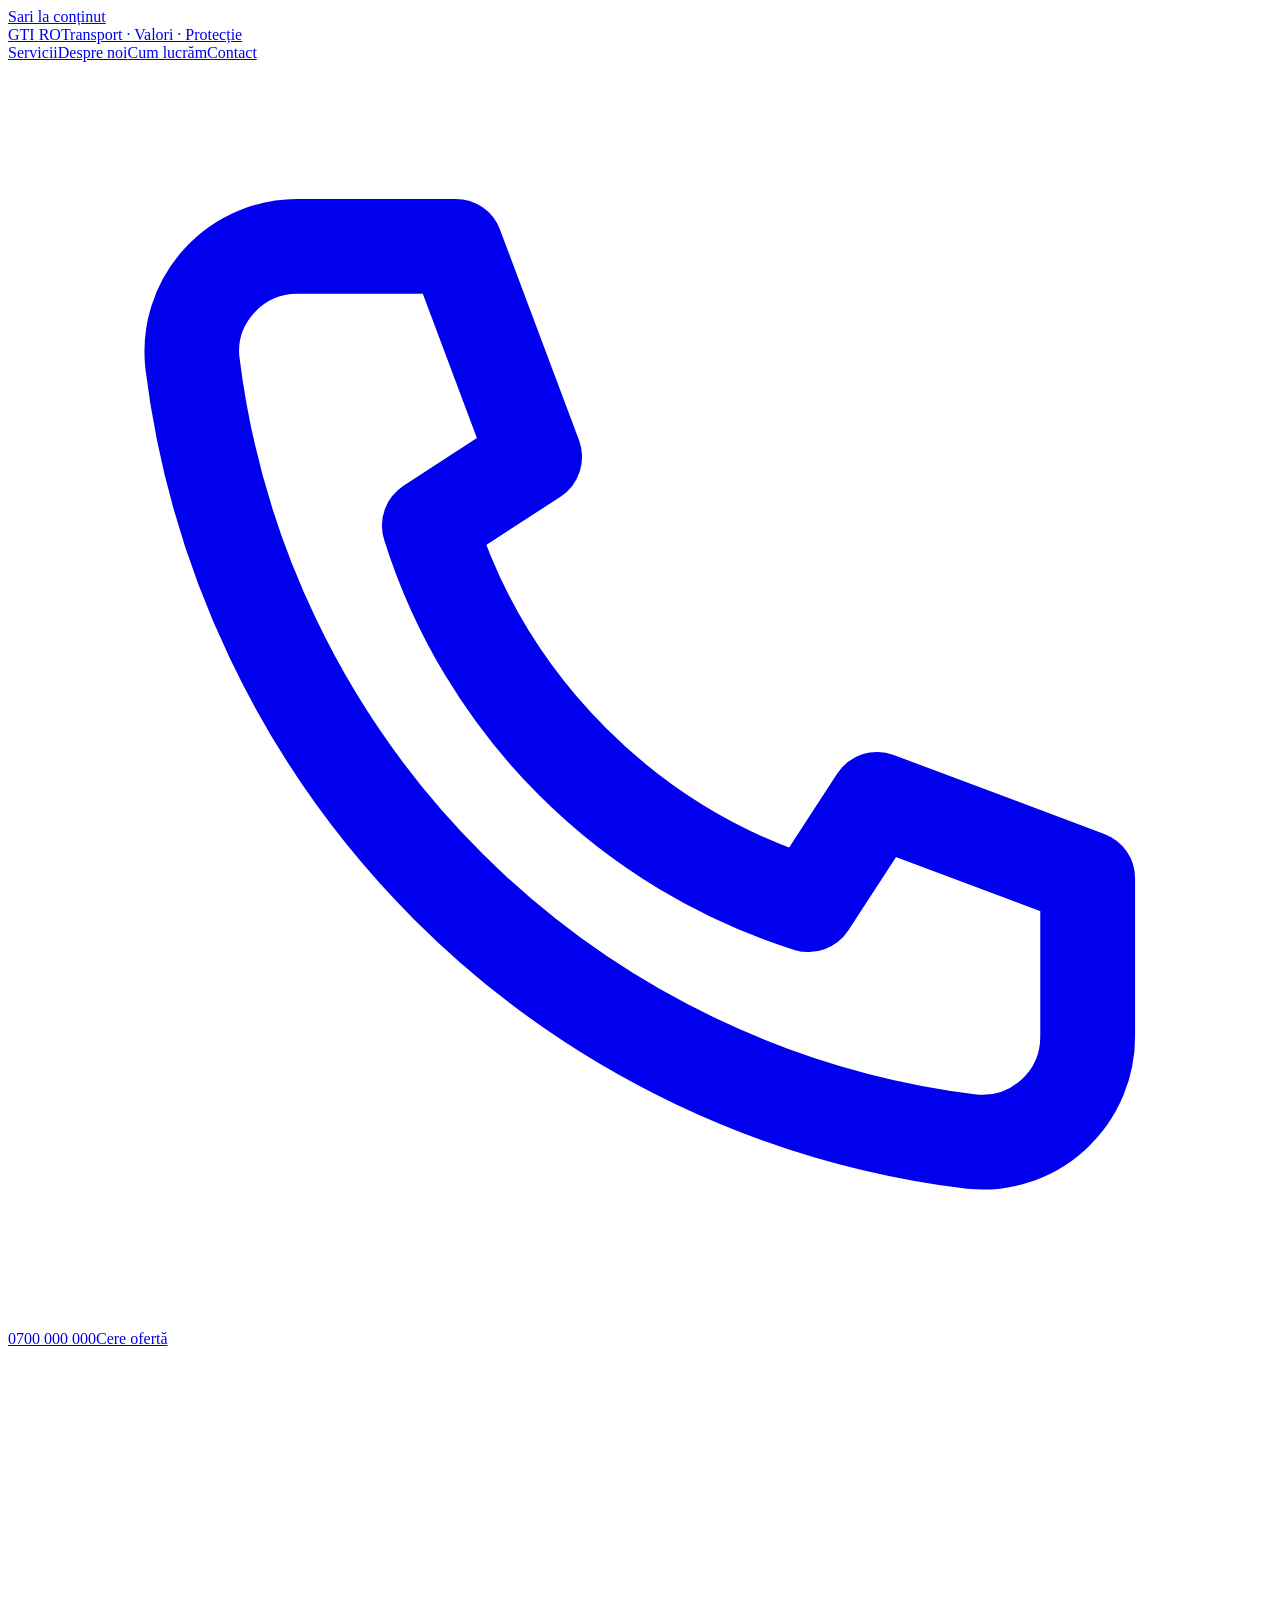
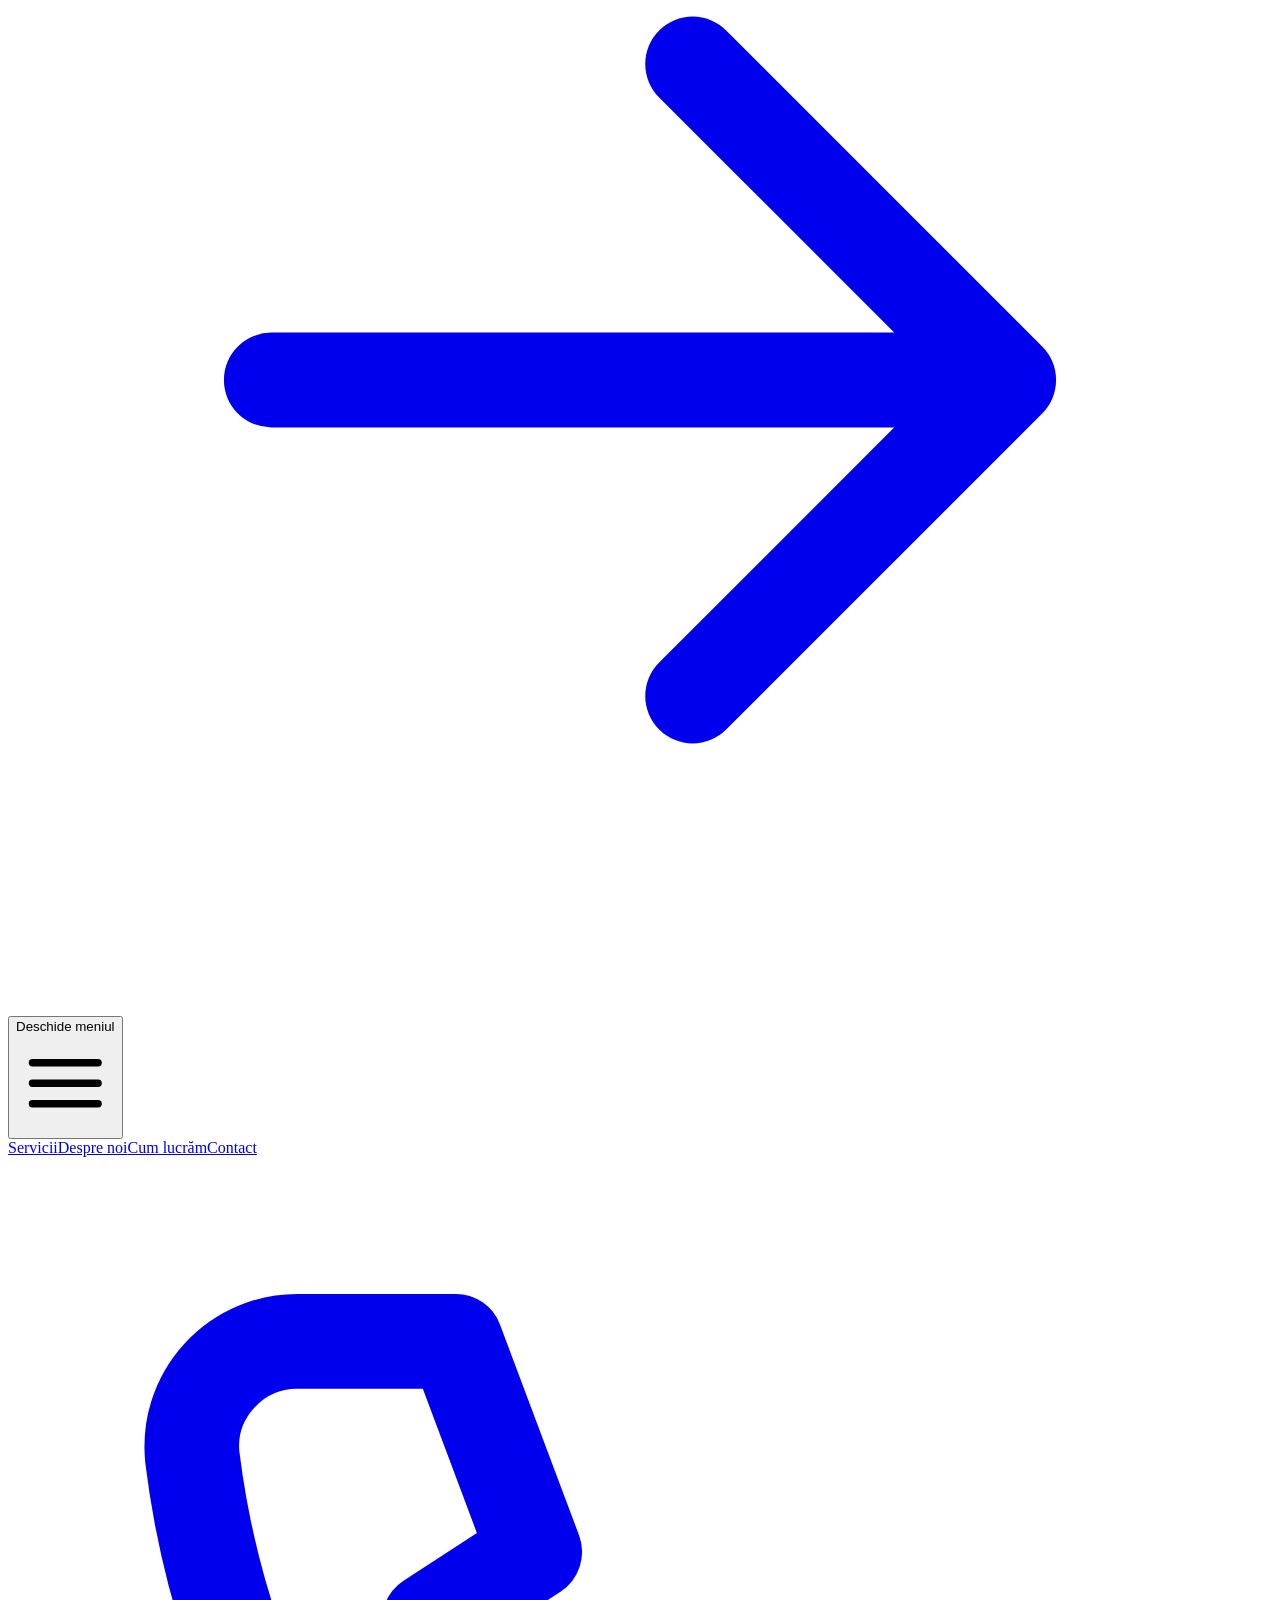
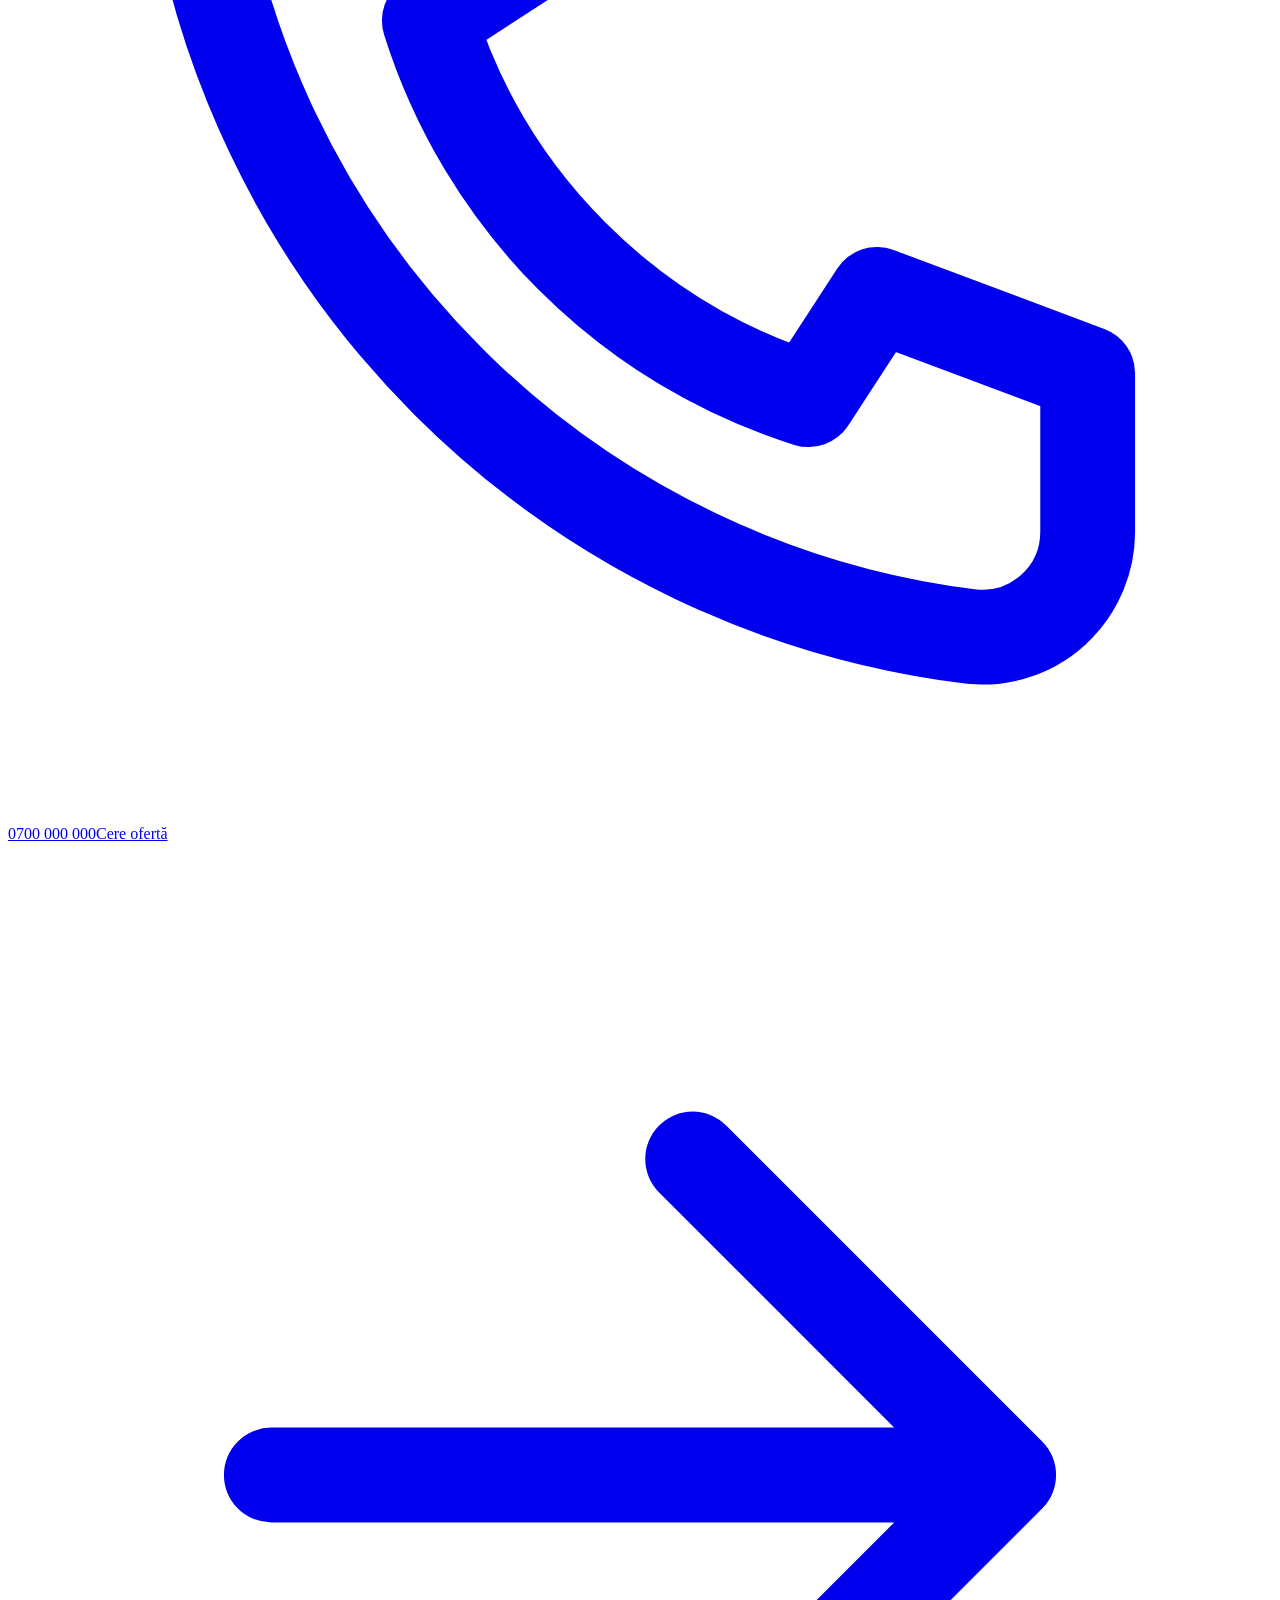
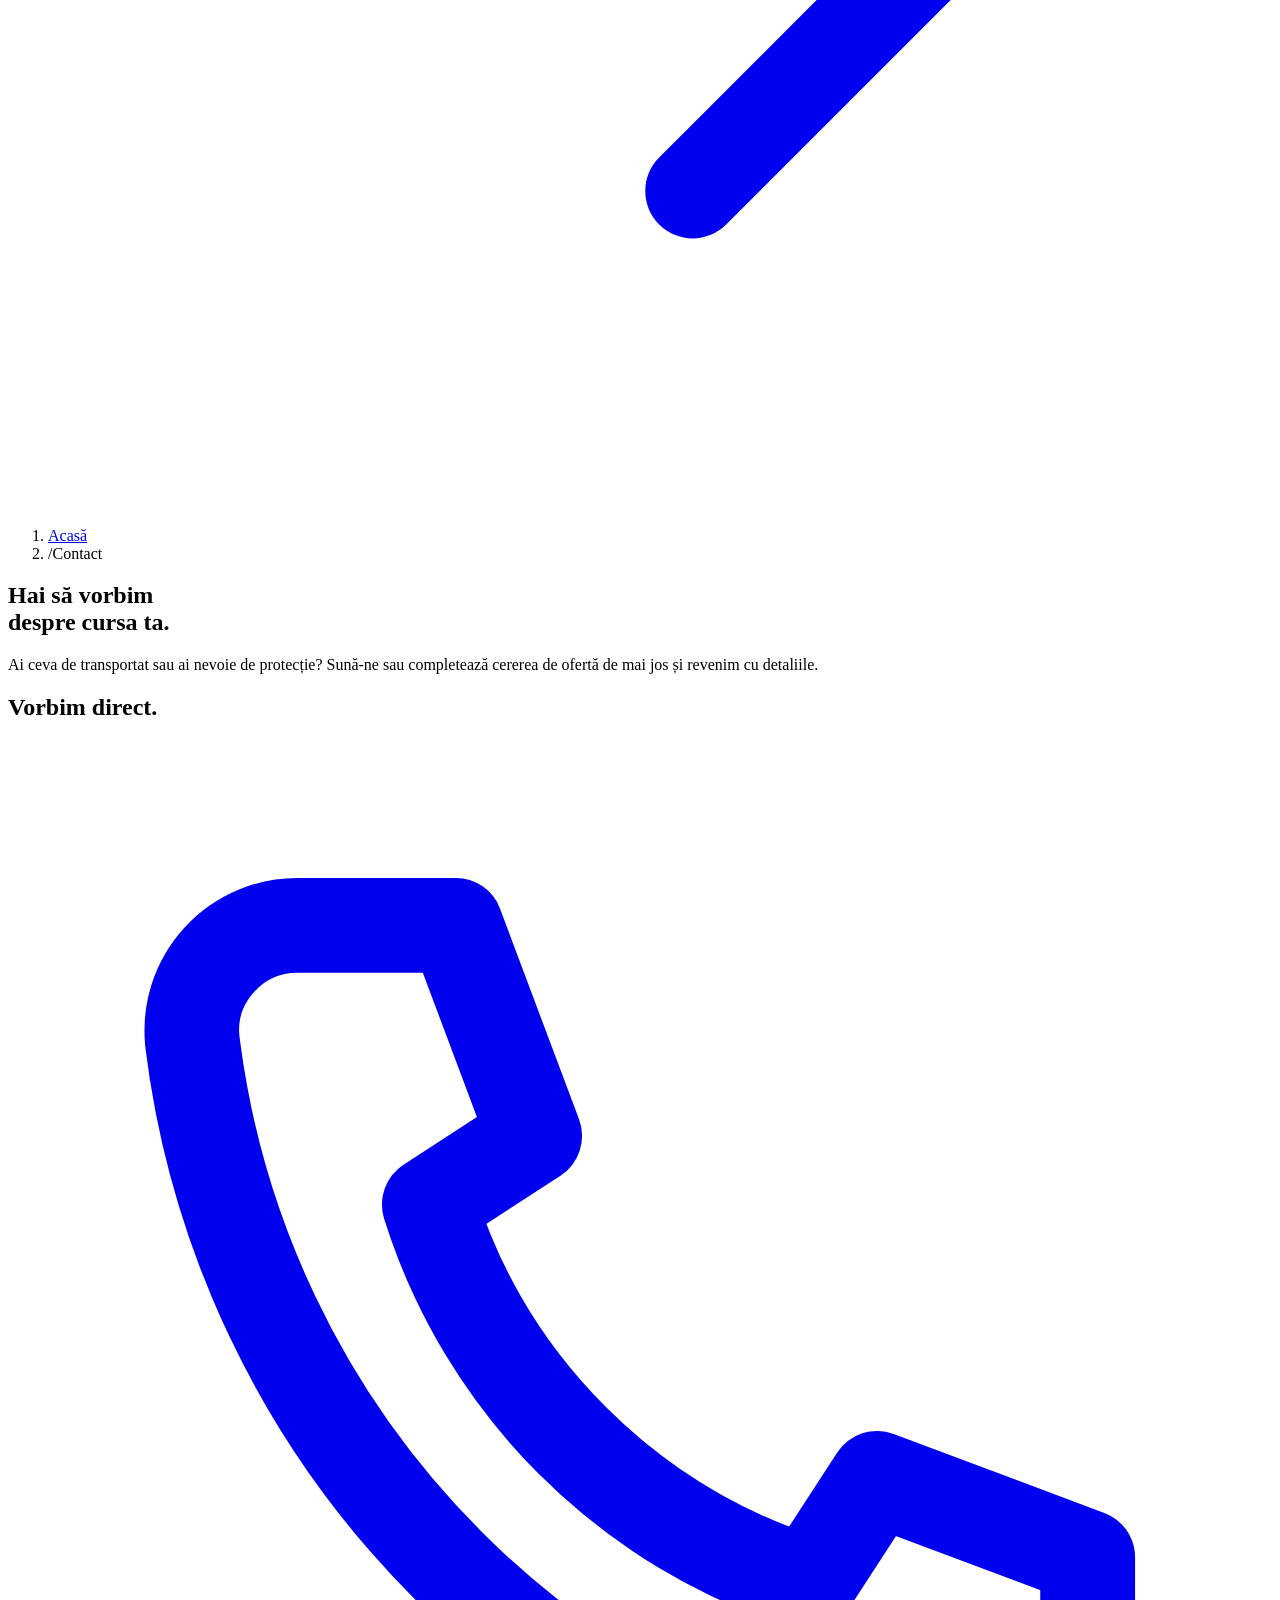
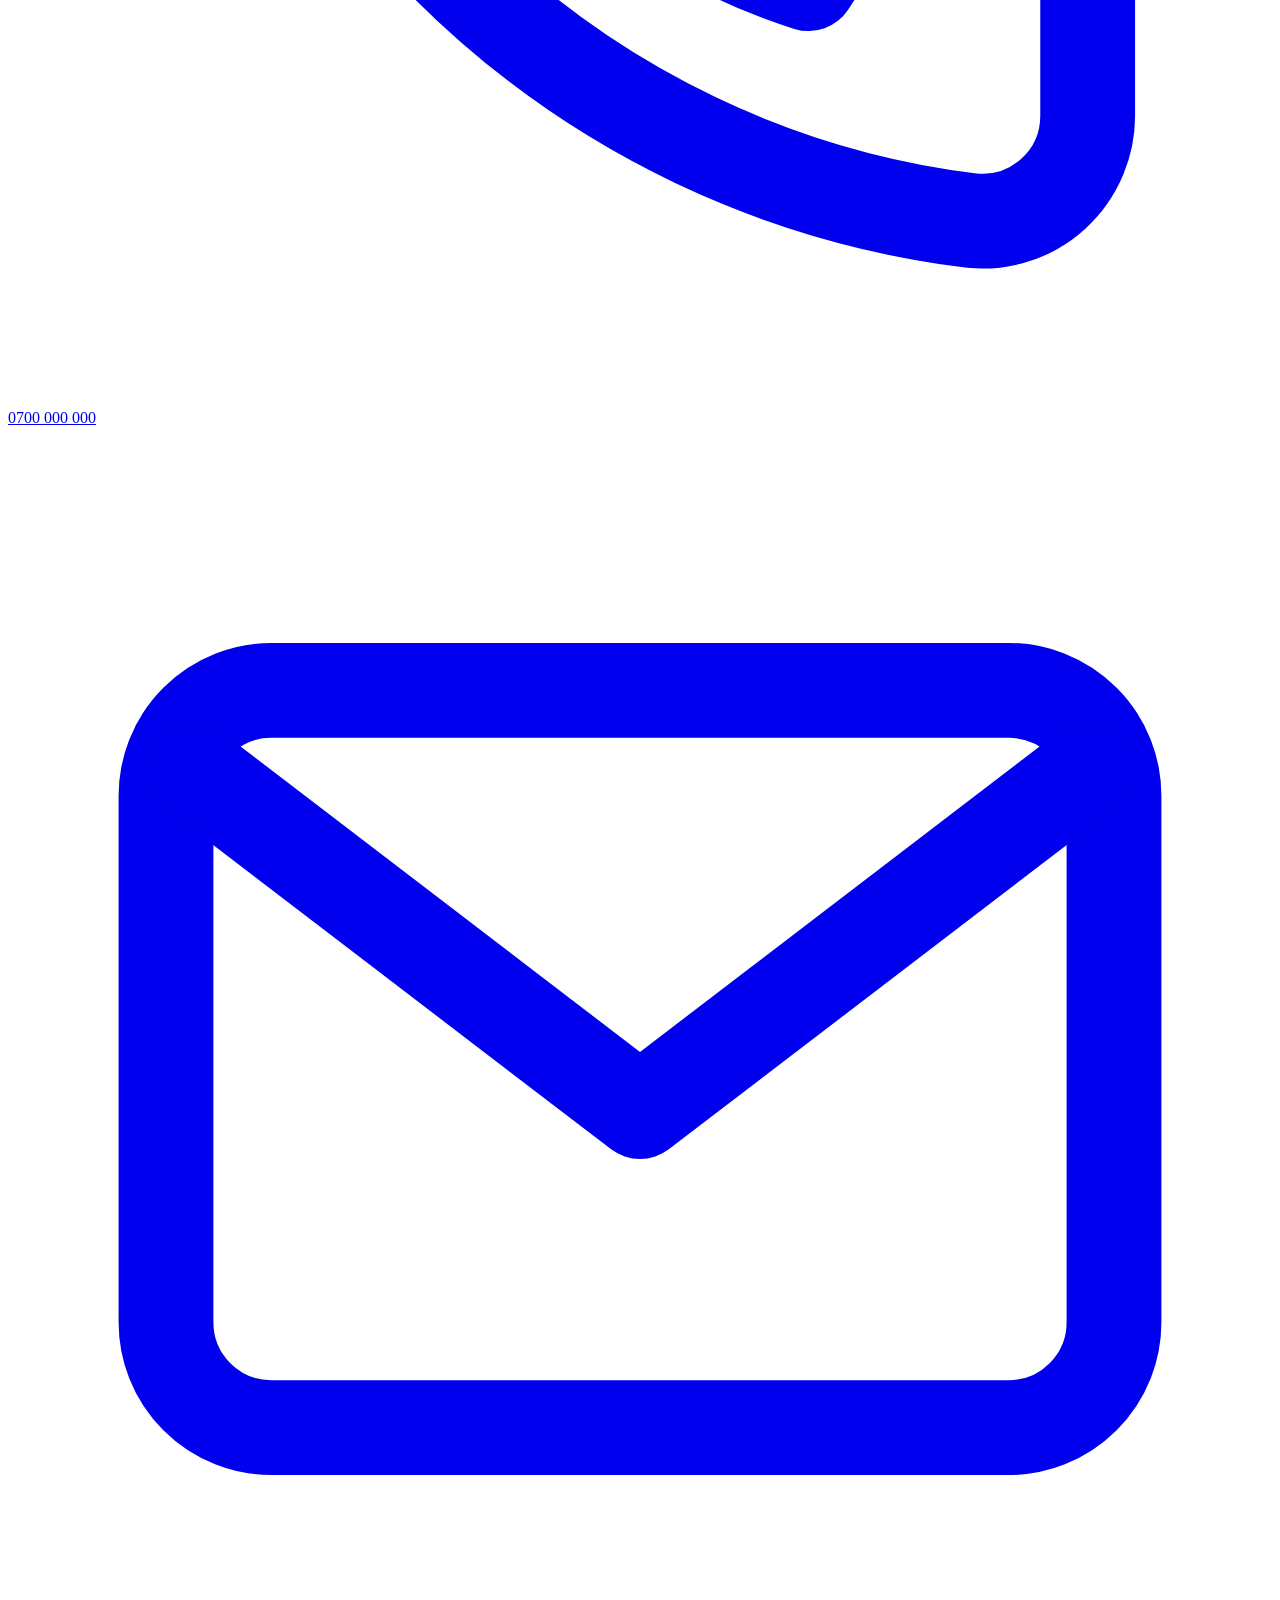
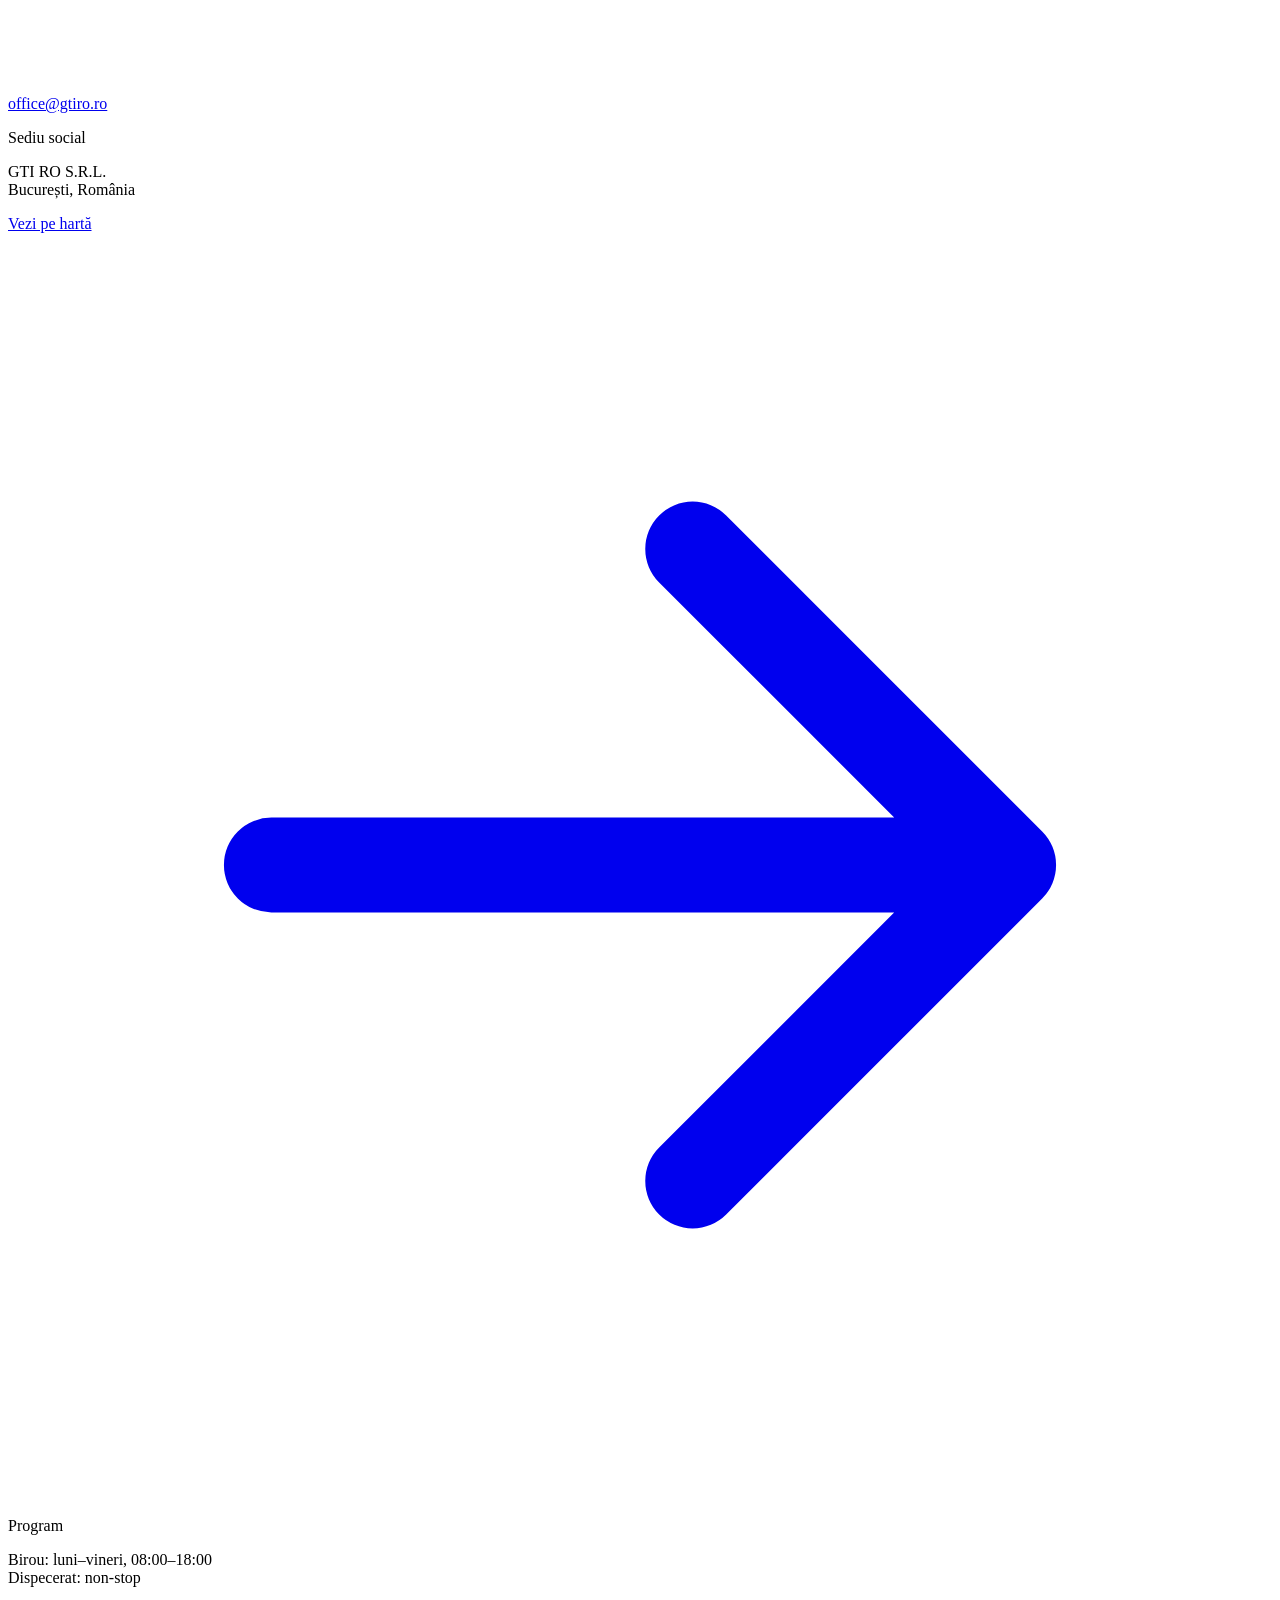
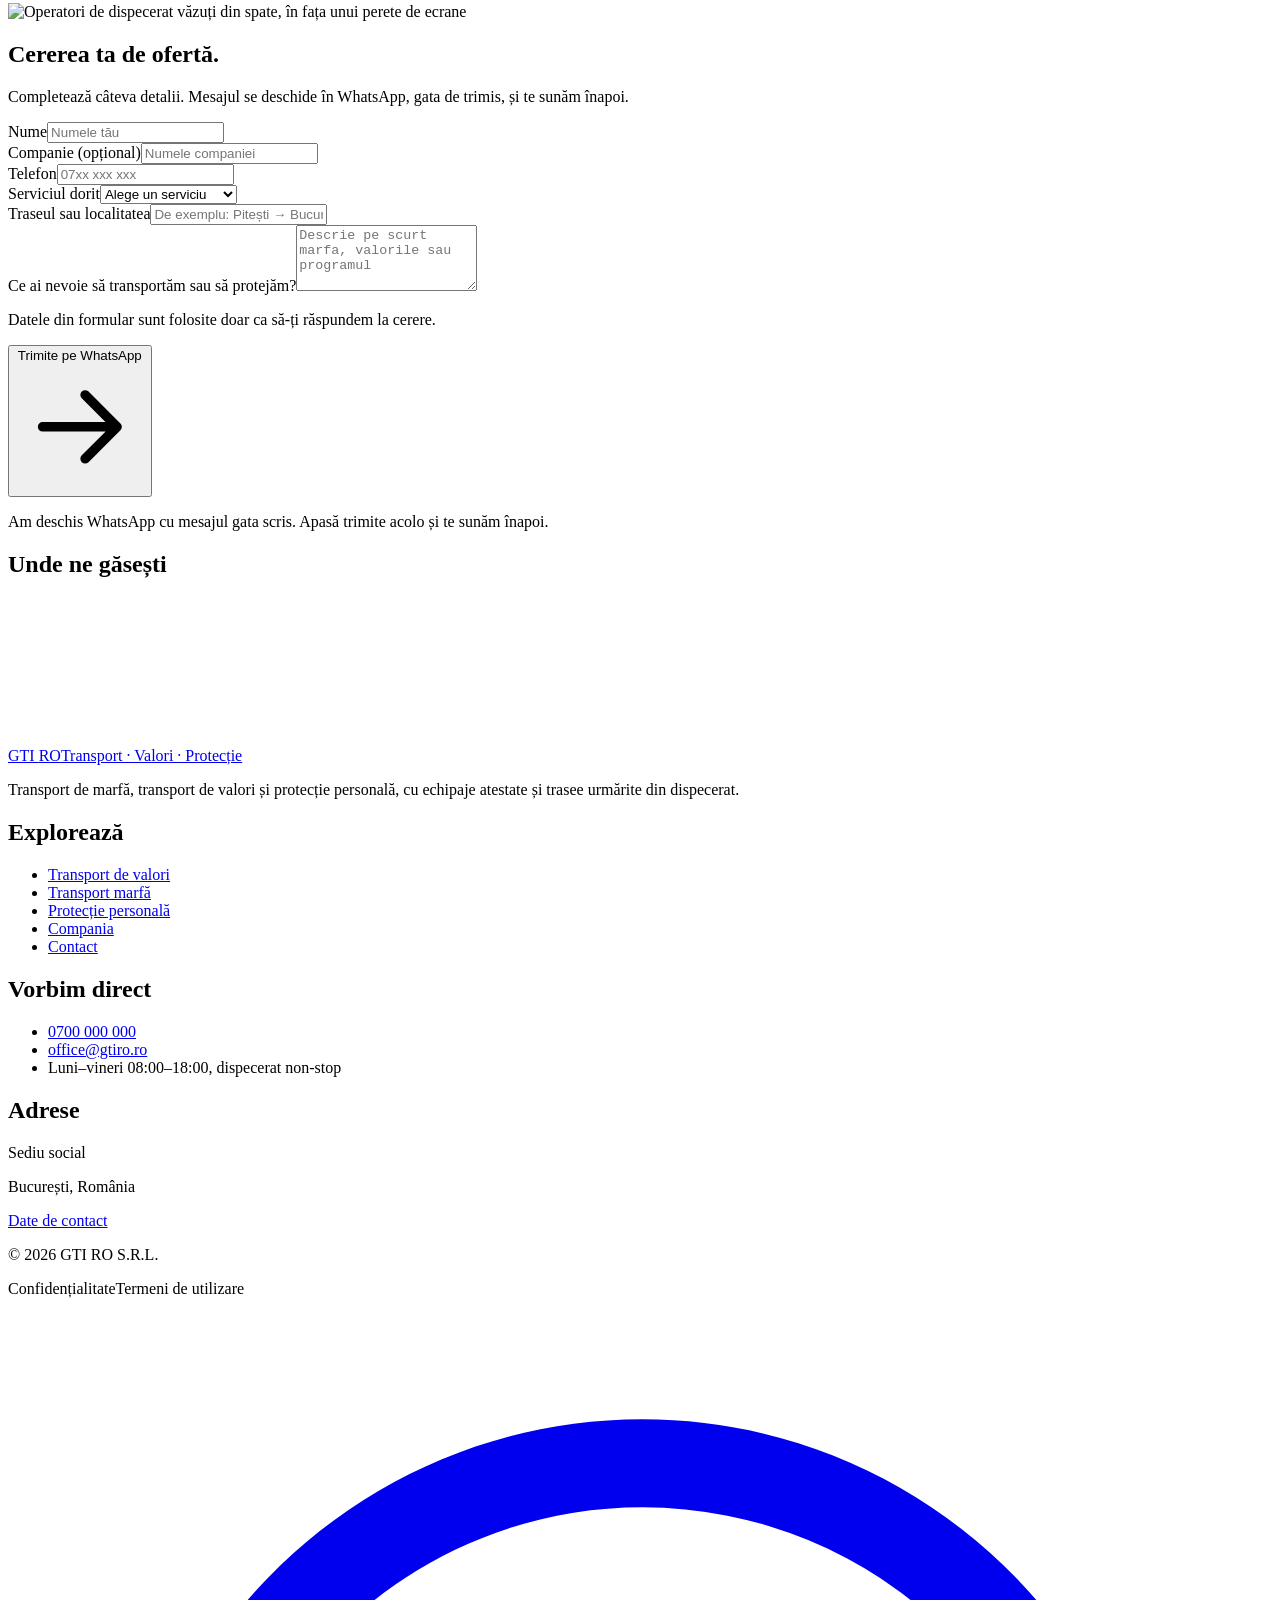
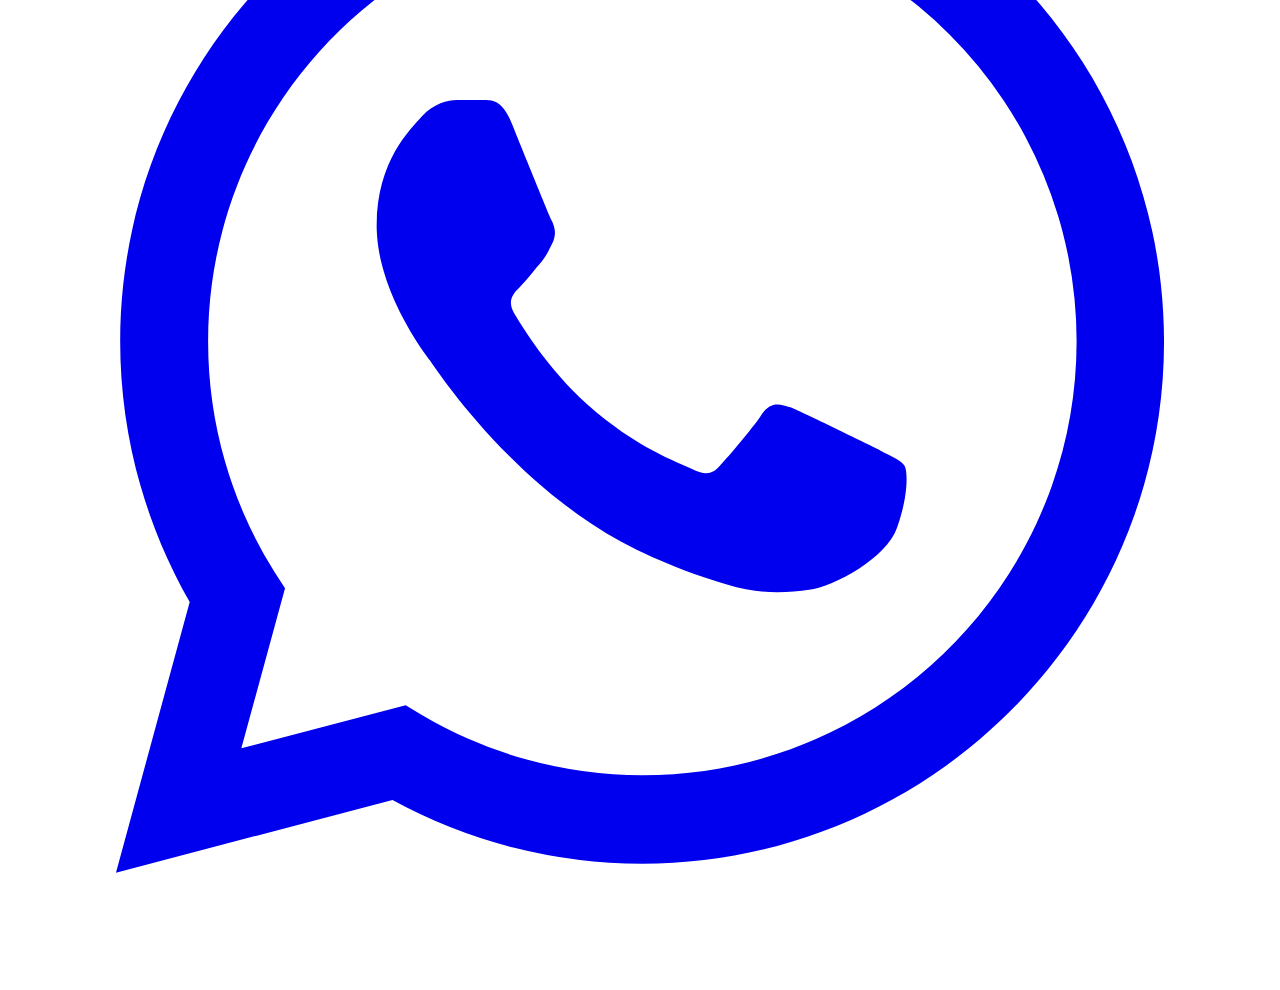
==== contact/index.html @ 96109ef0 "Demo GTI RO: structura VIP Escort, poze de stock europene" ====
<!DOCTYPE html><html lang="ro"><head><meta charset="utf-8"><meta name="viewport" content="width=device-width, initial-scale=1"><script>document.documentElement.classList.add('js');</script><title>Contact și cerere de ofertă | GTI RO</title><meta name="description" content="Cere o ofertă pentru transport de valori, transport de marfă sau protecție personală. Te sunăm înapoi cu detaliile."><meta name="theme-color" content="#0a1a34"><meta name="robots" content="noindex, nofollow"><link rel="icon" type="image/svg+xml" href="/gtiro/favicon.svg"><link rel="stylesheet" href="/gtiro/_astro/Layout.k4mebwmh.css"><style>iframe[data-astro-cid-bs3nopaz]{opacity:0;width:100%;height:100%;transition:opacity .25s var(--ease-out-soft);border:0;display:block}iframe[data-astro-cid-bs3nopaz].incarcata{opacity:1}[data-astro-cid-6bfsojfh][aria-invalid=true]{border-color:#a4261d}
</style></head><body><a href="#continut" class="sr-only focus:not-sr-only focus:fixed focus:top-3 focus:left-3 focus:z-[100] focus:rounded-md focus:bg-galben focus:px-4 focus:py-3 focus:text-adanc">Sari la conținut</a><header class="sticky top-0 z-50 bg-adanc text-white"><div class="shell flex h-[72px] items-center justify-between gap-6 lg:h-[91px]"><a href="/gtiro/" class="rounded-md" aria-label="GTI RO, prima pagină"><span class="inline-flex flex-col leading-none text-white"><span class="text-[26px] font-extrabold tracking-[-0.02em]">GTI <span class="text-galben">RO</span></span><span class="mt-[5px] text-[11.5px] font-semibold tracking-[0.04em] text-pe-inchis-slab">Transport · Valori · Protecție</span></span></a><nav class="hidden items-center gap-7 text-[15px] font-semibold lg:flex" aria-label="Meniu principal"><a href="/gtiro/servicii/" class="py-3 transition-colors duration-200 hover:text-galben">Servicii</a><a href="/gtiro/despre-noi/" class="py-3 transition-colors duration-200 hover:text-galben">Despre noi</a><a href="/gtiro/#cum-lucram" class="py-3 transition-colors duration-200 hover:text-galben">Cum lucrăm</a><a href="/gtiro/contact/" class="py-3 transition-colors duration-200 hover:text-galben text-galben" aria-current="page">Contact</a><a href="tel:+40700000000" class="inline-flex items-center gap-2 py-3 transition-colors duration-200 hover:text-galben"><svg class="size-4" viewBox="0 0 24 24" fill="none" stroke="currentColor" stroke-width="1.8" stroke-linecap="round" stroke-linejoin="round" aria-hidden="true"><path d="M5.5 3.5h3l1.5 4-2 1.3a11 11 0 0 0 7.2 7.2l1.3-2 4 1.5v3a2 2 0 0 1-2.2 2A17 17 0 0 1 3.5 5.7a2 2 0 0 1 2-2.2Z"></path></svg>0700 000 000</a><a href="/gtiro/contact/#oferta" class="buton !min-h-0 !gap-3 !px-[18px] !py-3 !text-[14.5px]">Cere ofertă <svg class="size-4" viewBox="0 0 24 24" fill="none" stroke="currentColor" stroke-width="1.8" stroke-linecap="round" stroke-linejoin="round" aria-hidden="true"><path d="M5 12h14M13 6l6 6-6 6"></path></svg></a></nav><button type="button" class="grid size-11 place-items-center rounded-md border border-white/35 text-white lg:hidden" aria-expanded="false" aria-controls="meniu-mobil" data-meniu-buton><span class="sr-only">Deschide meniul</span><svg class="size-6" viewBox="0 0 24 24" fill="none" stroke="currentColor" stroke-width="1.8" stroke-linecap="round" stroke-linejoin="round" aria-hidden="true"><path d="M4 7h16M4 12h16M4 17h16"></path></svg></button></div><div id="meniu-mobil" class="hidden border-t border-white/10 bg-adanc lg:hidden" data-meniu-panou><nav class="shell flex flex-col py-4" aria-label="Meniu mobil"><a href="/gtiro/servicii/" class="border-b border-white/10 py-4 text-[20px] leading-none font-bold tracking-[-0.01em]">Servicii</a><a href="/gtiro/despre-noi/" class="border-b border-white/10 py-4 text-[20px] leading-none font-bold tracking-[-0.01em]">Despre noi</a><a href="/gtiro/#cum-lucram" class="border-b border-white/10 py-4 text-[20px] leading-none font-bold tracking-[-0.01em]">Cum lucrăm</a><a href="/gtiro/contact/" class="border-b border-white/10 py-4 text-[20px] leading-none font-bold tracking-[-0.01em] text-galben">Contact</a><a href="tel:+40700000000" class="mt-5 inline-flex items-center gap-3 text-[17px] font-semibold"><svg class="size-5" viewBox="0 0 24 24" fill="none" stroke="currentColor" stroke-width="1.8" stroke-linecap="round" stroke-linejoin="round" aria-hidden="true"><path d="M5.5 3.5h3l1.5 4-2 1.3a11 11 0 0 0 7.2 7.2l1.3-2 4 1.5v3a2 2 0 0 1-2.2 2A17 17 0 0 1 3.5 5.7a2 2 0 0 1 2-2.2Z"></path></svg>0700 000 000</a><a href="/gtiro/contact/#oferta" class="buton mt-5 justify-between">Cere ofertă <svg class="size-5" viewBox="0 0 24 24" fill="none" stroke="currentColor" stroke-width="1.8" stroke-linecap="round" stroke-linejoin="round" aria-hidden="true"><path d="M5 12h14M13 6l6 6-6 6"></path></svg></a></nav></div></header><script type="module">var e=document.querySelector(`[data-meniu-buton]`),t=document.querySelector(`[data-meniu-panou]`);if(e&&t){let n=n=>{e.setAttribute(`aria-expanded`,String(n)),t.classList.toggle(`hidden`,!n),e.querySelector(`.sr-only`).textContent=n?`Închide meniul`:`Deschide meniul`};e.addEventListener(`click`,()=>n(e.getAttribute(`aria-expanded`)!==`true`)),t.querySelectorAll(`a`).forEach(e=>e.addEventListener(`click`,()=>n(!1))),addEventListener(`keydown`,t=>{t.key===`Escape`&&e.getAttribute(`aria-expanded`)===`true`&&(n(!1),e.focus())})}</script><main id="continut"><section class="shell pt-10 lg:pt-14" data-astro-cid-6bfsojfh><nav aria-label="Ești aici" class="text-[14px] text-text"><ol class="flex flex-wrap items-center gap-1.5"><li><a href="/gtiro/" class="hover:text-ink">Acasă</a></li><li class="flex items-center gap-1.5"><span aria-hidden="true">/</span><span aria-current="page">Contact</span></li></ol></nav><h1 class="titlu-pagina mt-6" data-astro-cid-6bfsojfh>Hai să vorbim<br data-astro-cid-6bfsojfh>despre cursa ta.</h1><p class="mt-6 max-w-[560px] text-[17px] leading-[1.7] text-text" data-astro-cid-6bfsojfh>Ai ceva de transportat sau ai nevoie de protecție? Sună-ne sau completează cererea de ofertă de mai jos și revenim cu detaliile.</p></section><section class="shell grid gap-12 pt-12 pb-[72px] lg:grid-cols-[1fr_1.12fr] lg:gap-16 lg:pt-16 lg:pb-[90px]" data-astro-cid-6bfsojfh><div data-astro-cid-6bfsojfh><h2 class="text-[28px] leading-[1.2] font-bold tracking-[-0.02em]" data-astro-cid-6bfsojfh>Vorbim direct.</h2><a href="tel:+40700000000" class="mt-5 flex items-center gap-3 text-[26px] font-bold tracking-[-0.01em] hover:text-albastru" data-astro-cid-6bfsojfh><svg class="size-6" viewBox="0 0 24 24" fill="none" stroke="currentColor" stroke-width="1.8" stroke-linecap="round" stroke-linejoin="round" aria-hidden="true"><path d="M5.5 3.5h3l1.5 4-2 1.3a11 11 0 0 0 7.2 7.2l1.3-2 4 1.5v3a2 2 0 0 1-2.2 2A17 17 0 0 1 3.5 5.7a2 2 0 0 1 2-2.2Z"></path></svg>0700 000 000</a><a href="mailto:office@gtiro.ro" class="mt-2 flex items-center gap-3 text-[17px] text-text hover:text-ink" data-astro-cid-6bfsojfh><svg class="size-5" viewBox="0 0 24 24" fill="none" stroke="currentColor" stroke-width="1.8" stroke-linecap="round" stroke-linejoin="round" aria-hidden="true"><rect x="3" y="5" width="18" height="14" rx="2"></rect><path d="m3.5 6.5 8.5 6.5 8.5-6.5"></path></svg>office@gtiro.ro</a><div class="mt-8 border-t border-linie pt-6 text-[16px] leading-[1.7] text-text" data-astro-cid-6bfsojfh><p class="font-semibold text-ink" data-astro-cid-6bfsojfh>Sediu social</p><p data-astro-cid-6bfsojfh>GTI RO S.R.L.<br data-astro-cid-6bfsojfh>București, România</p><a href="#harta" class="link-text text-ink" data-astro-cid-6bfsojfh>Vezi pe hartă <svg class="size-4" viewBox="0 0 24 24" fill="none" stroke="currentColor" stroke-width="1.8" stroke-linecap="round" stroke-linejoin="round" aria-hidden="true"><path d="M5 12h14M13 6l6 6-6 6"></path></svg></a></div><div class="border-t border-linie pt-6 text-[16px] leading-[1.7] text-text" data-astro-cid-6bfsojfh><p class="font-semibold text-ink" data-astro-cid-6bfsojfh>Program</p><p data-astro-cid-6bfsojfh>Birou: luni–vineri, 08:00–18:00<br data-astro-cid-6bfsojfh>Dispecerat: non-stop</p></div><img src="/gtiro/_astro/dispecerat.BSeLD-DO_2f8I4U.webp" srcset="/gtiro/_astro/dispecerat.BSeLD-DO_Z1zqqTn.webp 500w, /gtiro/_astro/dispecerat.BSeLD-DO_2lIs5U.webp 800w, /gtiro/_astro/dispecerat.BSeLD-DO_I6yDk.webp 1100w" alt="Operatori de dispecerat văzuți din spate, în fața unui perete de ecrane" sizes="(min-width: 1024px) 520px, 100vw" data-astro-cid-6bfsojfh="true" loading="lazy" decoding="async" width="1300" height="975" class="mt-9 aspect-[4/3] w-full max-w-[520px] rounded-[10px] object-cover"></div><div id="oferta" class="self-start scroll-mt-28 rounded-[10px] bg-banda p-6 sm:p-8 lg:p-10" data-astro-cid-6bfsojfh><h2 class="text-[28px] leading-[1.2] font-bold tracking-[-0.02em]" data-astro-cid-6bfsojfh>Cererea ta de ofertă.</h2><p class="mt-3 text-[16px] leading-[1.7] text-text" data-astro-cid-6bfsojfh>Completează câteva detalii. Mesajul se deschide în WhatsApp, gata de trimis, și te sunăm înapoi.</p><!-- TODO(real): trimitere și pe e-mail (Resend), ca cererea să rămână și în căsuța firmei --><form class="mt-7 grid gap-5 sm:grid-cols-2" novalidate data-formular-oferta data-wa="40700000000" data-astro-cid-6bfsojfh><div data-astro-cid-6bfsojfh><label for="f-nume" class="block text-[15px] font-semibold" data-astro-cid-6bfsojfh>Nume</label><input id="f-nume" name="nume" type="text" autocomplete="name" required data-camp="numele" class="mt-2 block w-full rounded-md border border-linie bg-white px-4 py-3 text-[17px] text-ink placeholder:text-[#8793a6] focus:border-albastru focus:outline-none focus:ring-2 focus:ring-albastru/25" placeholder="Numele tău" data-astro-cid-6bfsojfh></div><div data-astro-cid-6bfsojfh><label for="f-companie" class="block text-[15px] font-semibold" data-astro-cid-6bfsojfh>Companie <span class="font-normal text-text" data-astro-cid-6bfsojfh>(opțional)</span></label><input id="f-companie" name="companie" type="text" autocomplete="organization" class="mt-2 block w-full rounded-md border border-linie bg-white px-4 py-3 text-[17px] text-ink placeholder:text-[#8793a6] focus:border-albastru focus:outline-none focus:ring-2 focus:ring-albastru/25" placeholder="Numele companiei" data-astro-cid-6bfsojfh></div><div data-astro-cid-6bfsojfh><label for="f-telefon" class="block text-[15px] font-semibold" data-astro-cid-6bfsojfh>Telefon</label><input id="f-telefon" name="telefon" type="tel" autocomplete="tel" required data-camp="telefonul" class="mt-2 block w-full rounded-md border border-linie bg-white px-4 py-3 text-[17px] text-ink placeholder:text-[#8793a6] focus:border-albastru focus:outline-none focus:ring-2 focus:ring-albastru/25" placeholder="07xx xxx xxx" data-astro-cid-6bfsojfh></div><div data-astro-cid-6bfsojfh><label for="f-serviciu" class="block text-[15px] font-semibold" data-astro-cid-6bfsojfh>Serviciul dorit</label><select id="f-serviciu" name="serviciu" required data-camp="serviciul dorit" class="mt-2 block w-full rounded-md border border-linie bg-white px-4 py-3 text-[17px] text-ink placeholder:text-[#8793a6] focus:border-albastru focus:outline-none focus:ring-2 focus:ring-albastru/25" data-astro-cid-6bfsojfh><option value="" data-astro-cid-6bfsojfh>Alege un serviciu</option><option value="transport-valori" data-astro-cid-6bfsojfh>Transport de valori</option><option value="transport-marfa" data-astro-cid-6bfsojfh>Transport marfă</option><option value="protectie-personala" data-astro-cid-6bfsojfh>Protecție personală</option><option value="mai-multe" data-astro-cid-6bfsojfh>Mai multe servicii</option></select></div><div class="sm:col-span-2" data-astro-cid-6bfsojfh><label for="f-traseu" class="block text-[15px] font-semibold" data-astro-cid-6bfsojfh>Traseul sau localitatea</label><input id="f-traseu" name="traseu" type="text" class="mt-2 block w-full rounded-md border border-linie bg-white px-4 py-3 text-[17px] text-ink placeholder:text-[#8793a6] focus:border-albastru focus:outline-none focus:ring-2 focus:ring-albastru/25" placeholder="De exemplu: Pitești → București, zilnic la 19:00" data-astro-cid-6bfsojfh></div><div class="sm:col-span-2" data-astro-cid-6bfsojfh><label for="f-detalii" class="block text-[15px] font-semibold" data-astro-cid-6bfsojfh>Ce ai nevoie să transportăm sau să protejăm?</label><textarea id="f-detalii" name="detalii" rows="4" required data-camp="detaliile cererii" class="mt-2 block w-full rounded-md border border-linie bg-white px-4 py-3 text-[17px] text-ink placeholder:text-[#8793a6] focus:border-albastru focus:outline-none focus:ring-2 focus:ring-albastru/25" placeholder="Descrie pe scurt marfa, valorile sau programul" data-astro-cid-6bfsojfh></textarea></div><p class="text-[14px] leading-[1.6] text-text sm:col-span-2" data-astro-cid-6bfsojfh>Datele din formular sunt folosite doar ca să-ți răspundem la cerere.</p><p class="hidden rounded-md bg-white px-4 py-3 text-[16px] font-semibold text-[#a4261d] sm:col-span-2" role="alert" data-eroare data-astro-cid-6bfsojfh></p><div class="sm:col-span-2" data-astro-cid-6bfsojfh><button type="submit" class="buton cursor-pointer" data-astro-cid-6bfsojfh>Trimite pe WhatsApp <svg class="size-5" viewBox="0 0 24 24" fill="none" stroke="currentColor" stroke-width="1.8" stroke-linecap="round" stroke-linejoin="round" aria-hidden="true"><path d="M5 12h14M13 6l6 6-6 6"></path></svg></button></div></form><p class="mt-5 hidden rounded-md bg-white px-4 py-3 text-[16px] leading-[1.6]" role="status" data-confirmare data-astro-cid-6bfsojfh>Am deschis WhatsApp cu mesajul gata scris. Apasă trimite acolo și te sunăm înapoi.</p></div></section><section id="harta" class="shell scroll-mt-28 pb-[72px] lg:pb-[100px]" data-astro-cid-6bfsojfh><h2 class="titlu-mediu" data-astro-cid-6bfsojfh>Unde ne găsești</h2><!-- TODO(real): adresa exactă a sediului sau numele din Google Business Profile, ca pinul să cadă pe firmă --><div class="mt-6 h-[360px] overflow-hidden rounded-[10px] bg-banda lg:h-[420px]" data-astro-cid-6bfsojfh><iframe title="Harta: GTI RO S.R.L., București, România" data-harta-src="https://www.google.com/maps/embed?pb=!1m3!2m1!1zQnVjdXJlyJl0aSwgUm9tw6JuaWE!6i12!3m1!1sro!5m1!1sro" referrerpolicy="no-referrer-when-downgrade" allowfullscreen data-astro-cid-bs3nopaz></iframe><noscript><iframe title="Harta: GTI RO S.R.L., București, România" src="https://www.google.com/maps/embed?pb=!1m3!2m1!1zQnVjdXJlyJl0aSwgUm9tw6JuaWE!6i12!3m1!1sro!5m1!1sro" loading="lazy" referrerpolicy="no-referrer-when-downgrade" class="incarcata" data-astro-cid-bs3nopaz></iframe></noscript><script type="module">var e=()=>document.querySelectorAll(`iframe[data-harta-src]`).forEach(e=>{e.addEventListener(`load`,()=>e.classList.add(`incarcata`),{once:!0}),e.src=e.dataset.hartaSrc,e.removeAttribute(`data-harta-src`)}),t=()=>`requestIdleCallback`in window?requestIdleCallback(e,{timeout:1500}):setTimeout(e,200);document.readyState===`complete`?t():addEventListener(`load`,t,{once:!0});</script></div></section></main><footer class="bg-adanc pt-[65px] pb-7 text-[#f5f7fb]"><div class="shell grid gap-10 sm:grid-cols-2 lg:grid-cols-[1.5fr_1fr_1.2fr_1.25fr] lg:gap-10"><div><a href="/gtiro/" class="inline-block rounded-md" aria-label="GTI RO, prima pagină"><span class="inline-flex flex-col leading-none text-white"><span class="text-[26px] font-extrabold tracking-[-0.02em]">GTI <span class="text-galben">RO</span></span><span class="mt-[5px] text-[11.5px] font-semibold tracking-[0.04em] text-pe-inchis-slab">Transport · Valori · Protecție</span></span></a><p class="mt-6 max-w-[340px] text-[15px] leading-[1.7] text-pe-inchis-slab">Transport de marfă, transport de valori și protecție personală, cu echipaje atestate și trasee urmărite din dispecerat.</p></div><div><h2 class="text-[15px] font-semibold">Explorează</h2><ul class="mt-4 space-y-2 text-[15px] text-pe-inchis-slab"><li><a class="hover:text-white" href="/gtiro/servicii/transport-valori/">Transport de valori</a></li><li><a class="hover:text-white" href="/gtiro/servicii/transport-marfa/">Transport marfă</a></li><li><a class="hover:text-white" href="/gtiro/servicii/protectie-personala/">Protecție personală</a></li><li><a class="hover:text-white" href="/gtiro/despre-noi/">Compania</a></li><li><a class="hover:text-white" href="/gtiro/contact/">Contact</a></li></ul></div><div><h2 class="text-[15px] font-semibold">Vorbim direct</h2><ul class="mt-4 space-y-2 text-[15px] text-pe-inchis-slab"><li><a class="hover:text-white" href="tel:+40700000000">0700 000 000</a></li><li><a class="hover:text-white" href="mailto:office@gtiro.ro">office@gtiro.ro</a></li><li>Luni–vineri 08:00–18:00, dispecerat non-stop</li></ul></div><div><h2 class="text-[15px] font-semibold">Adrese</h2><div class="mt-4 text-[15px] leading-[1.7] text-pe-inchis-slab"><p class="font-semibold text-[#f5f7fb]">Sediu social</p><p>București, România</p><a href="/gtiro/contact/" class="link-text !py-2 !text-[15px] text-pe-inchis-slab hover:text-white">Date de contact</a></div></div></div><div class="shell mt-12 flex flex-col gap-3 border-t border-white/10 pt-6 text-[14px] text-pe-inchis-slab sm:flex-row sm:items-center sm:justify-between"><p>© 2026 GTI RO S.R.L.</p><p class="flex gap-6"><span>Confidențialitate</span><span>Termeni de utilizare</span></p></div></footer><a href="https://wa.me/40700000000?text=Bun%C4%83%20ziua!%20A%C8%99%20dori%20o%20ofert%C4%83." target="_blank" rel="noopener" class="fixed right-4 bottom-4 z-40 grid size-14 place-items-center rounded-full bg-whatsapp text-white shadow-[0_6px_20px_rgb(0_0_0/0.2)] transition-transform duration-200 hover:scale-105 sm:right-5 sm:bottom-5" aria-label="Scrieți-ne pe WhatsApp"><svg class="size-7" viewBox="0 0 24 24" fill="currentColor" aria-hidden="true"><path d="M12.04 2C6.58 2 2.13 6.45 2.13 11.91c0 1.75.46 3.45 1.32 4.95L2.05 22l5.25-1.38a9.9 9.9 0 0 0 4.74 1.21c5.46 0 9.91-4.45 9.91-9.91C21.95 6.45 17.5 2 12.04 2Zm0 18.15a8.2 8.2 0 0 1-4.19-1.15l-.3-.18-3.12.82.83-3.04-.2-.31a8.2 8.2 0 0 1-1.26-4.38c0-4.54 3.7-8.24 8.25-8.24a8.24 8.24 0 0 1 8.24 8.24c0 4.55-3.7 8.24-8.25 8.24Zm4.52-6.17c-.25-.12-1.47-.72-1.69-.81-.23-.08-.39-.12-.56.13-.16.25-.64.81-.79.97-.14.17-.29.19-.54.06-.25-.12-1.05-.39-1.99-1.23-.74-.66-1.23-1.47-1.38-1.72-.14-.25-.01-.38.11-.5.11-.11.25-.29.37-.43.13-.15.17-.25.25-.41.08-.17.04-.31-.02-.43-.06-.13-.56-1.35-.76-1.85-.2-.48-.41-.42-.56-.43h-.48c-.17 0-.43.06-.66.31-.22.25-.86.85-.86 2.07 0 1.22.89 2.4 1.01 2.56.12.17 1.75 2.67 4.23 3.74.59.26 1.05.41 1.41.52.59.19 1.13.16 1.56.1.48-.07 1.47-.6 1.67-1.18.21-.58.21-1.07.14-1.18-.06-.1-.22-.16-.47-.29Z"></path></svg></a><script type="module">var e=document.querySelectorAll(`.apare`);if(`IntersectionObserver`in window){let t=new IntersectionObserver(e=>{for(let n of e)n.isIntersecting&&(n.target.classList.add(`vizibil`),t.unobserve(n.target))},{rootMargin:`0px 0px -6% 0px`,threshold:.06});e.forEach(e=>t.observe(e))}else e.forEach(e=>e.classList.add(`vizibil`));</script></body></html><script type="module">var e=document.querySelector(`[data-formular-oferta]`),t=document.querySelector(`[data-eroare]`),n=document.querySelector(`[data-confirmare]`);if(e){let r=new URLSearchParams(location.search).get(`serviciu`),i=e.elements.namedItem(`serviciu`);r&&[...i.options].some(e=>e.value===r)&&(i.value=r),e.addEventListener(`submit`,r=>{r.preventDefault();let a=[...e.querySelectorAll(`[required]`)];a.forEach(e=>e.removeAttribute(`aria-invalid`));let o=a.filter(e=>!e.value.trim()),s=e.elements.namedItem(`telefon`),c=s.value.replace(/\D/g,``).length>=10;if(o.length||!c){let e=o.map(e=>e.dataset.camp);!c&&s.value.trim()&&(s.setAttribute(`aria-invalid`,`true`),e.push(`un număr de telefon de 10 cifre`)),o.forEach(e=>e.setAttribute(`aria-invalid`,`true`)),t.textContent=`Completează: ${e.join(`, `)}.`,t.classList.remove(`hidden`),(o[0]??s).focus();return}t.classList.add(`hidden`);let l=t=>e.elements.namedItem(t).value.trim(),u=[`Bună ziua! Cerere de ofertă: ${i.options[i.selectedIndex].text}`,`Nume: ${l(`nume`)}${l(`companie`)?` (${l(`companie`)})`:``}`,`Telefon: ${l(`telefon`)}`,l(`traseu`)&&`Traseu / localitate: ${l(`traseu`)}`,`Detalii: ${l(`detalii`)}`].filter(Boolean).join(`
`);window.open(`https://wa.me/${e.dataset.wa}?text=${encodeURIComponent(u)}`,`_blank`,`noopener`),n.classList.remove(`hidden`)})}</script>
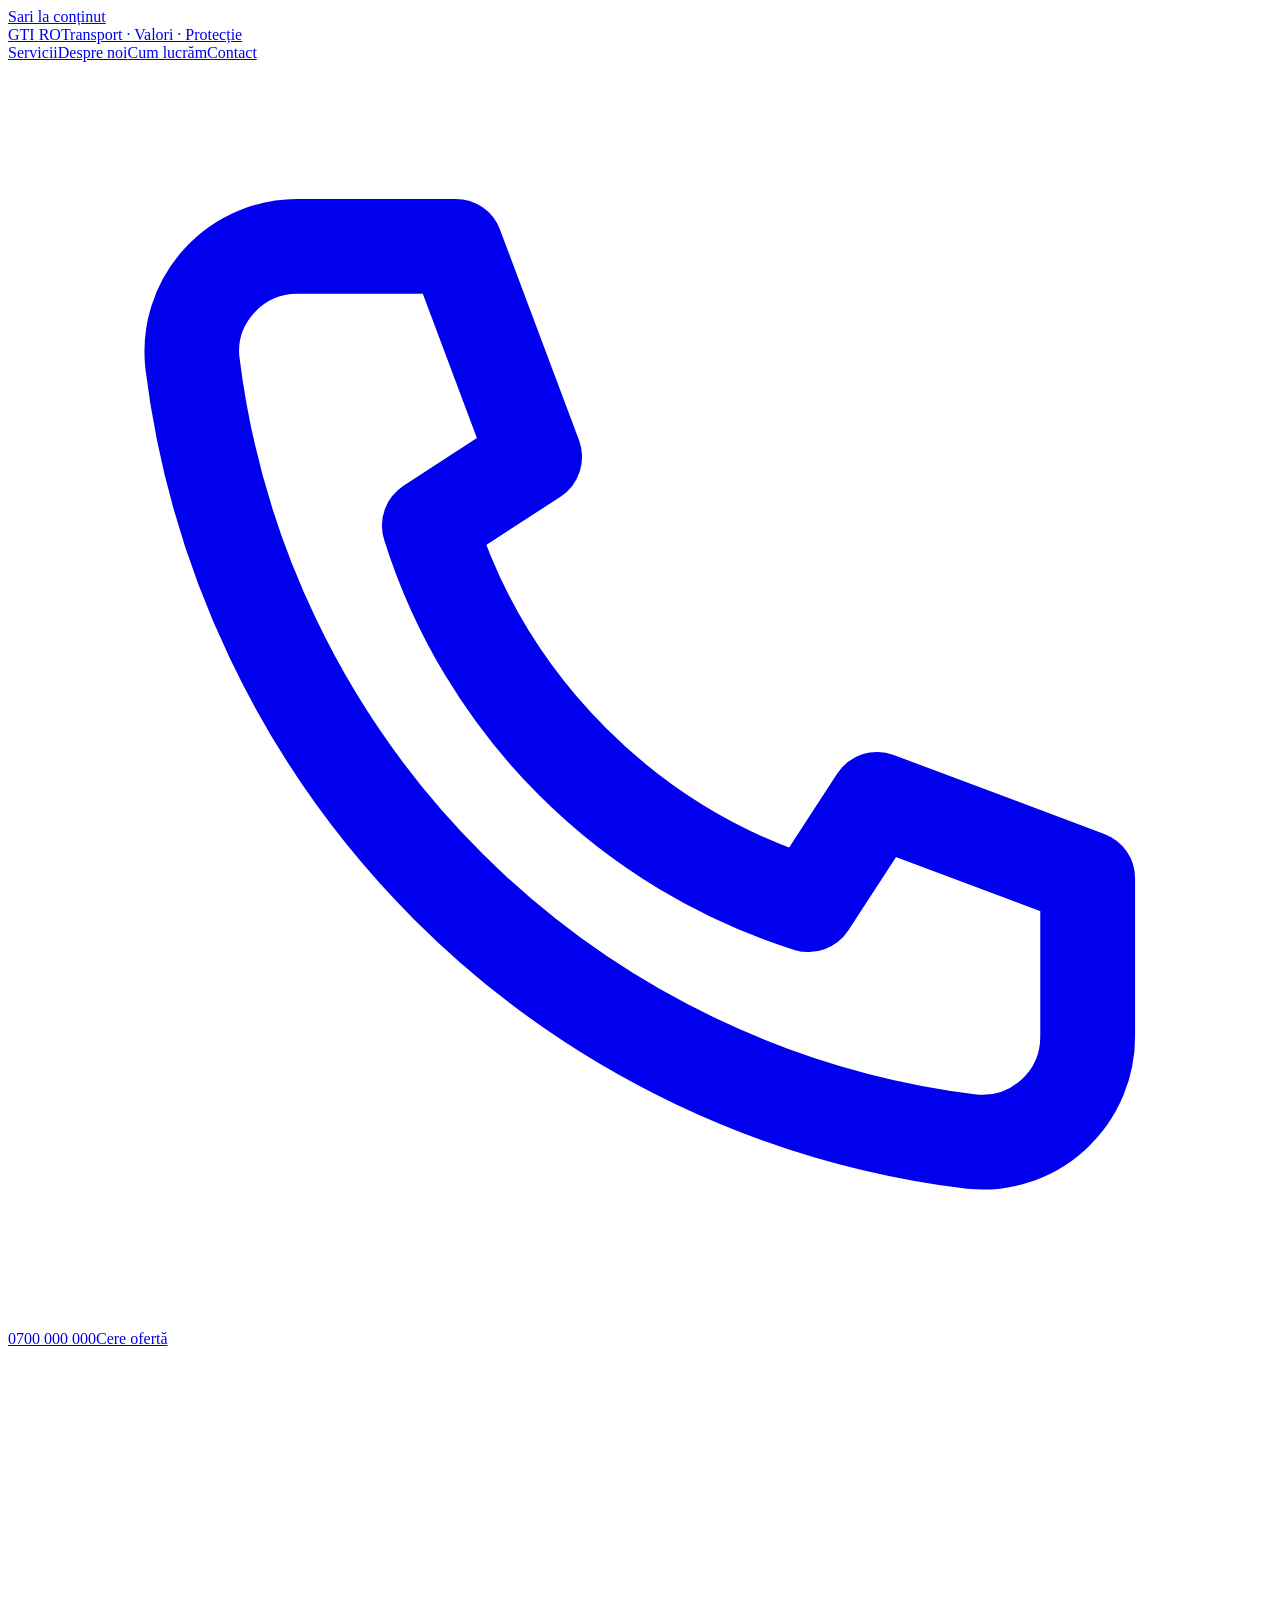
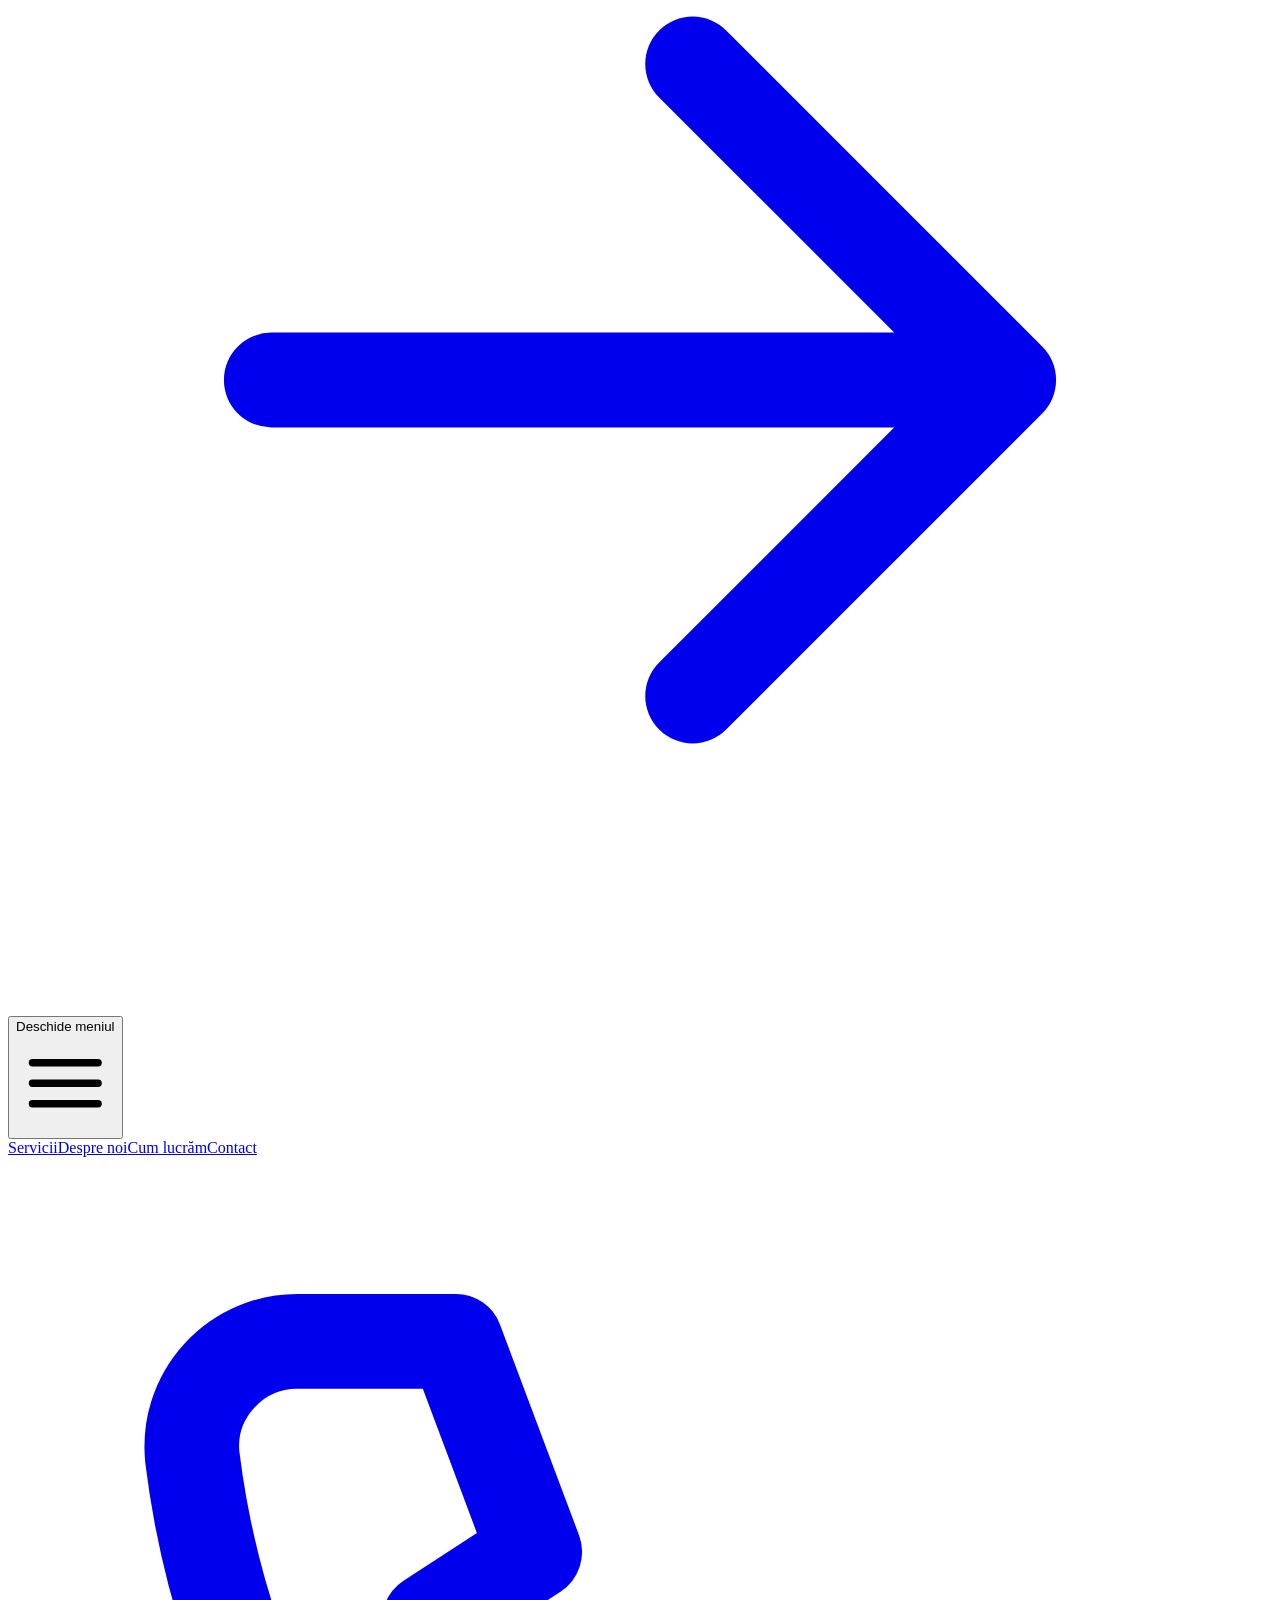
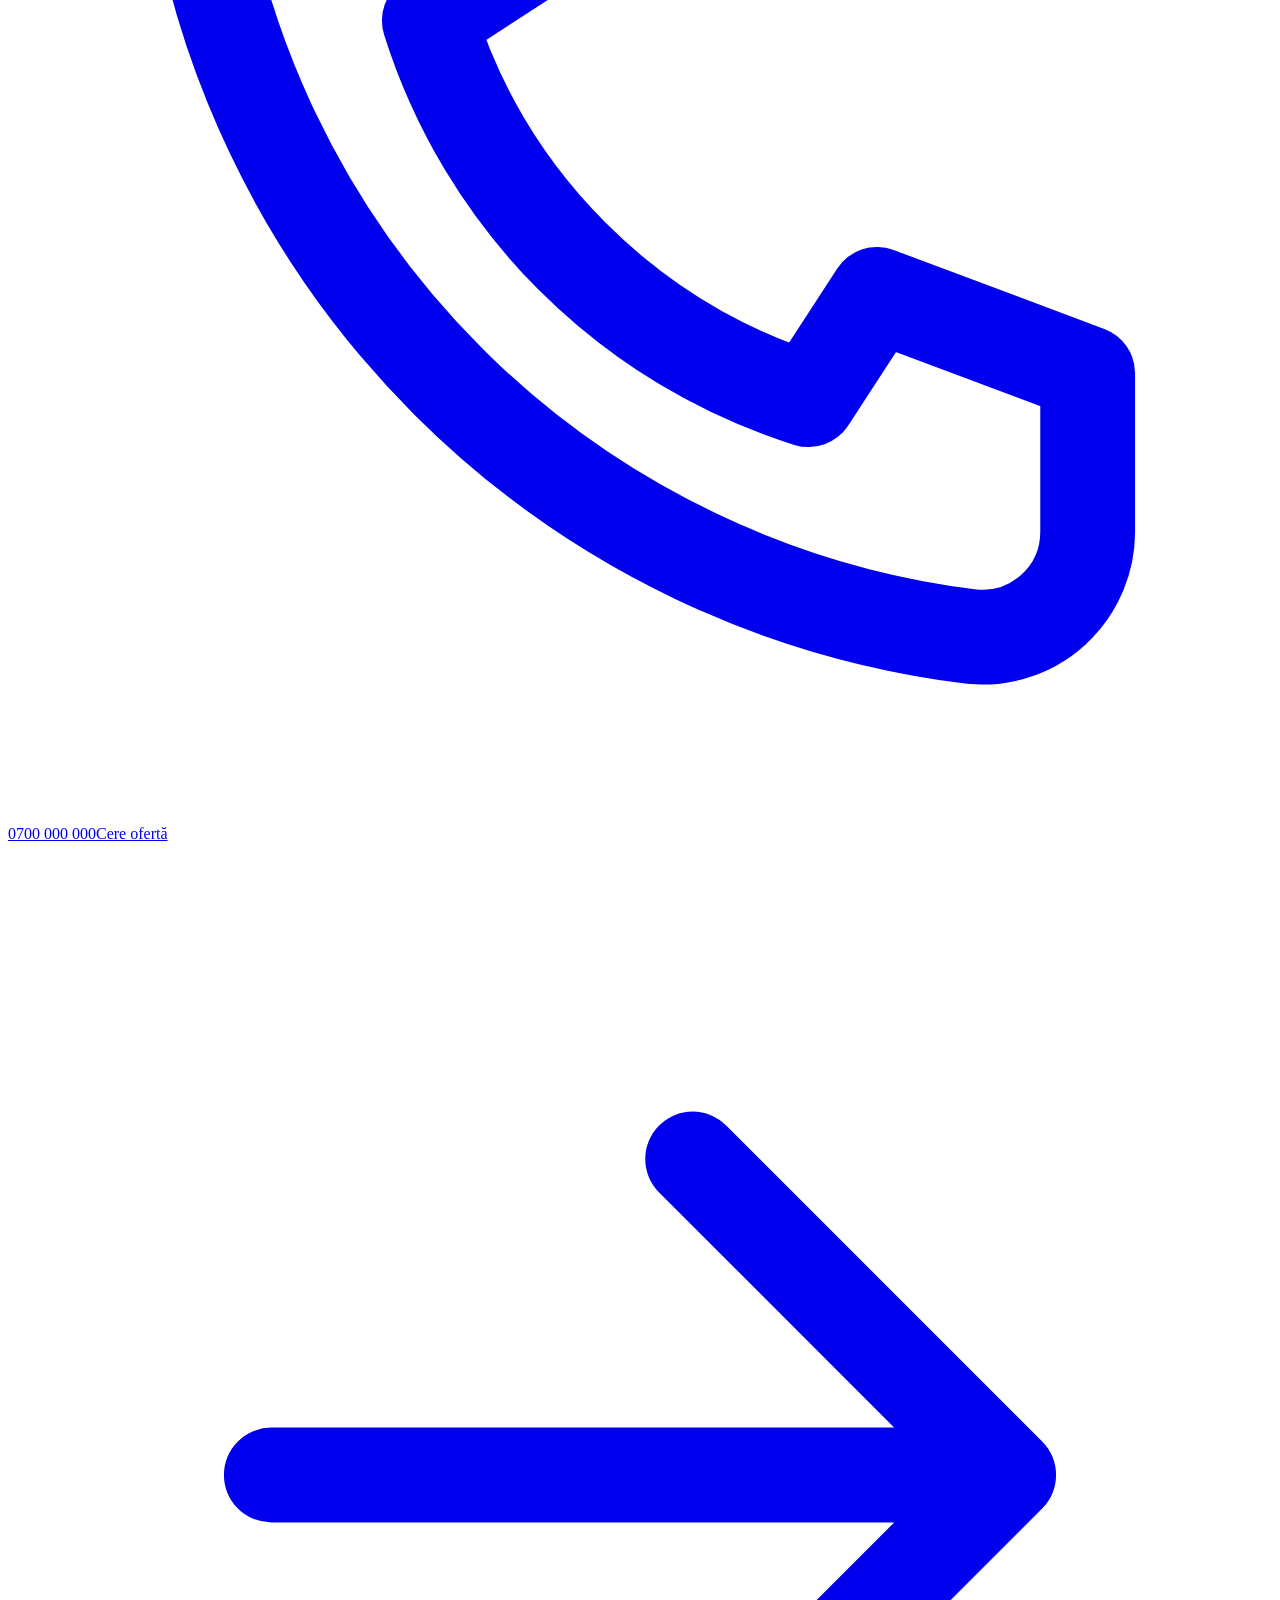
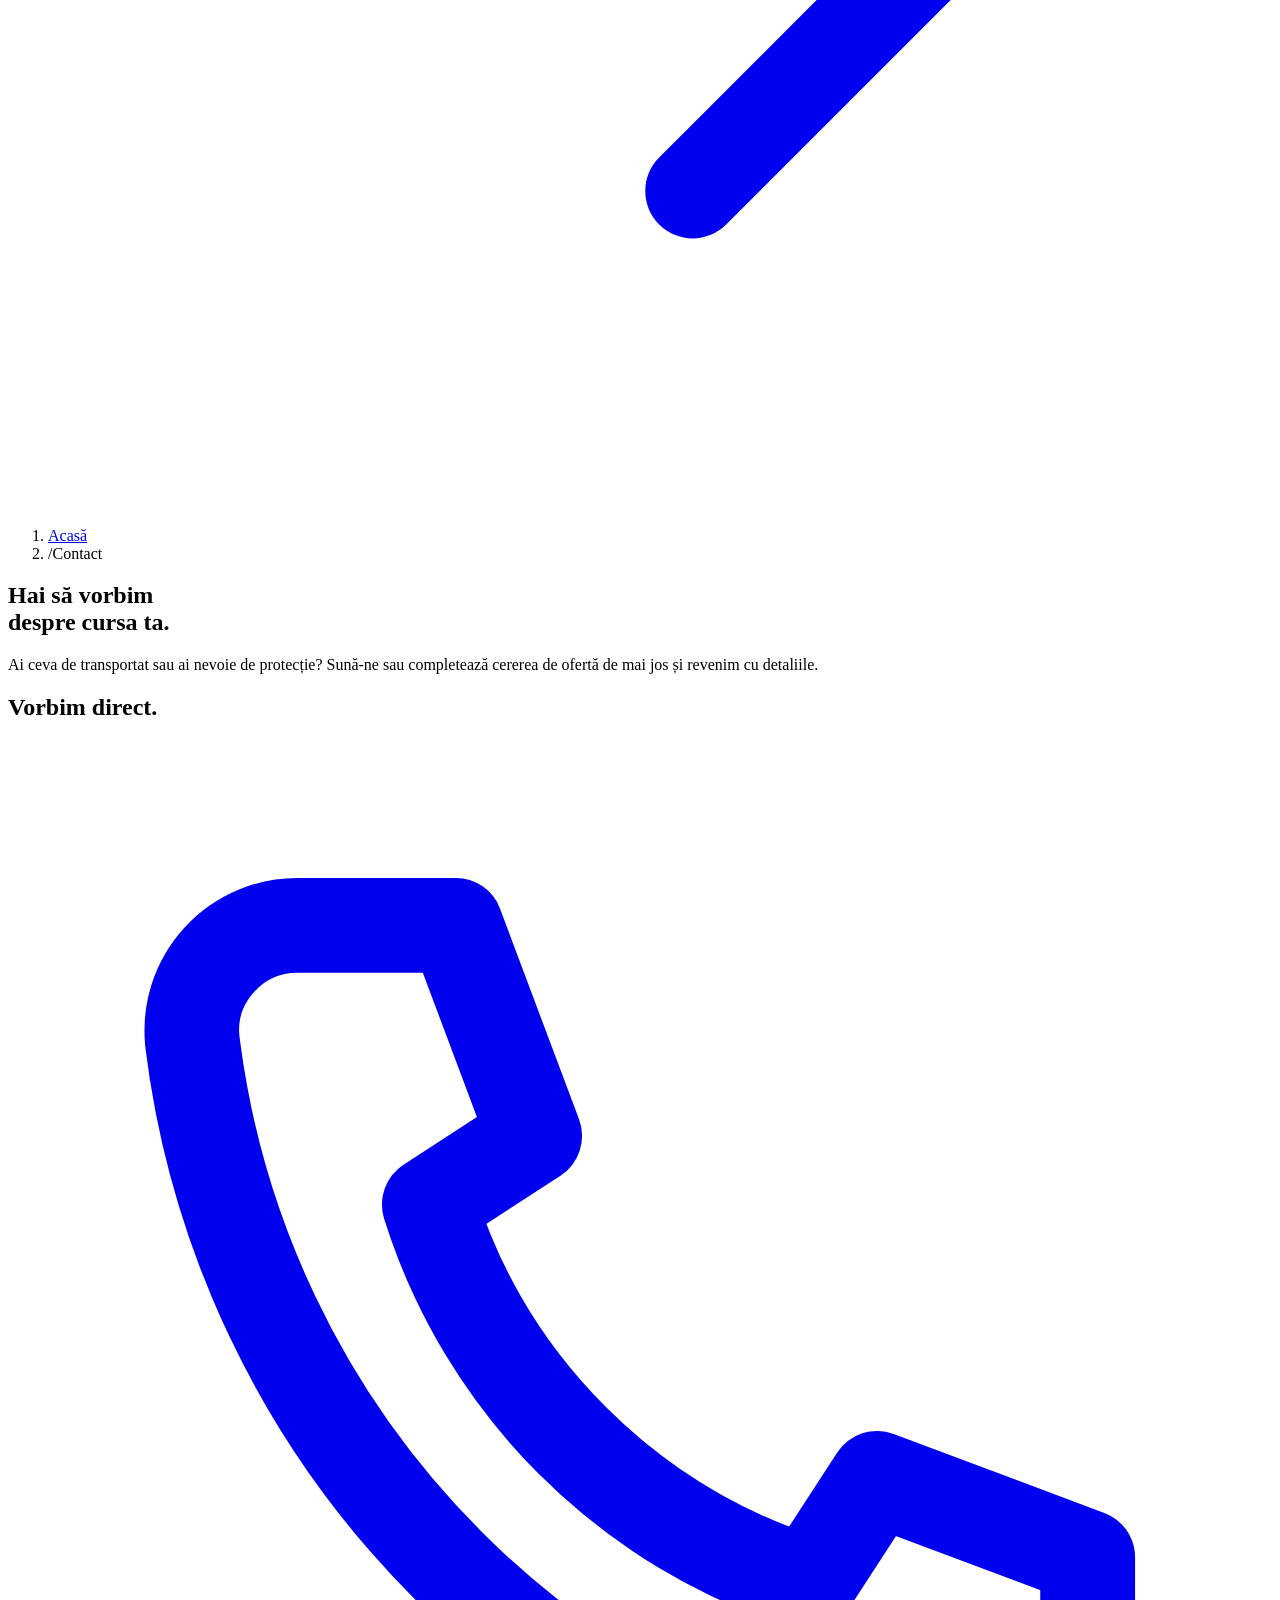
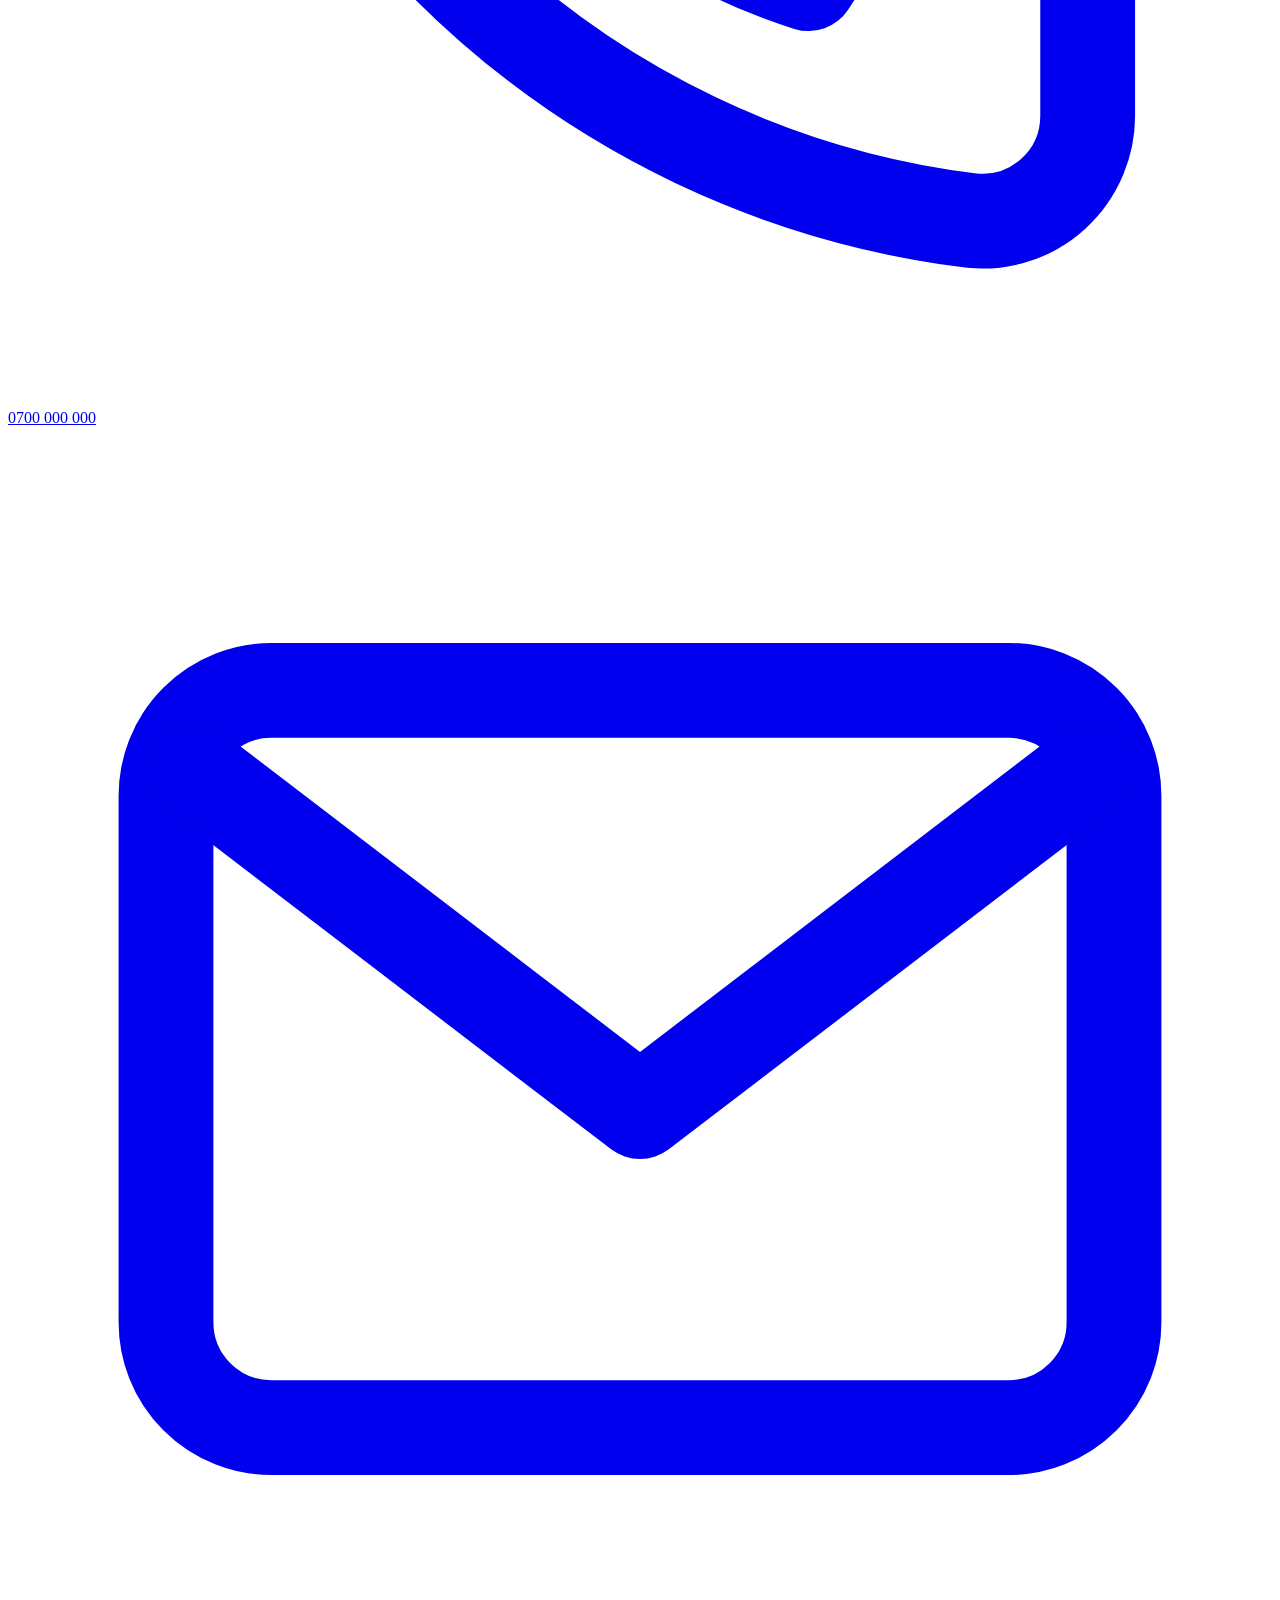
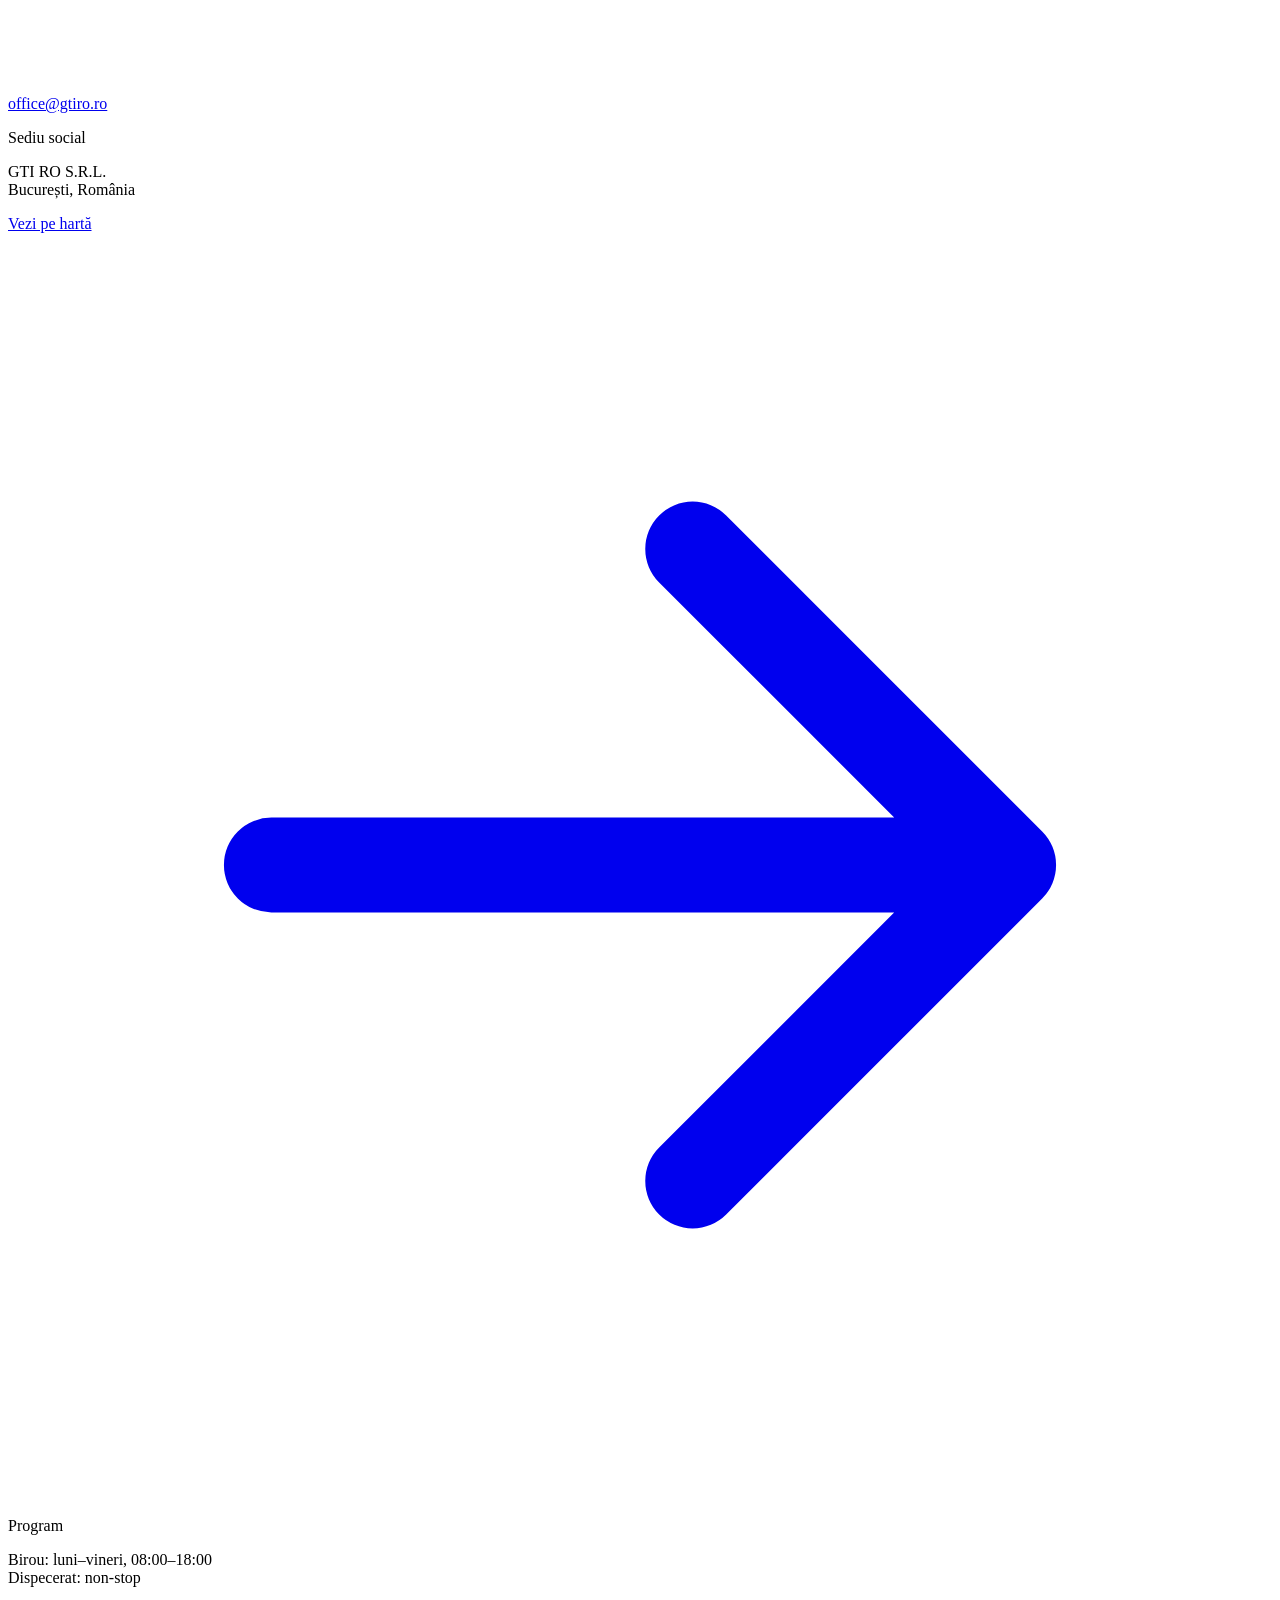
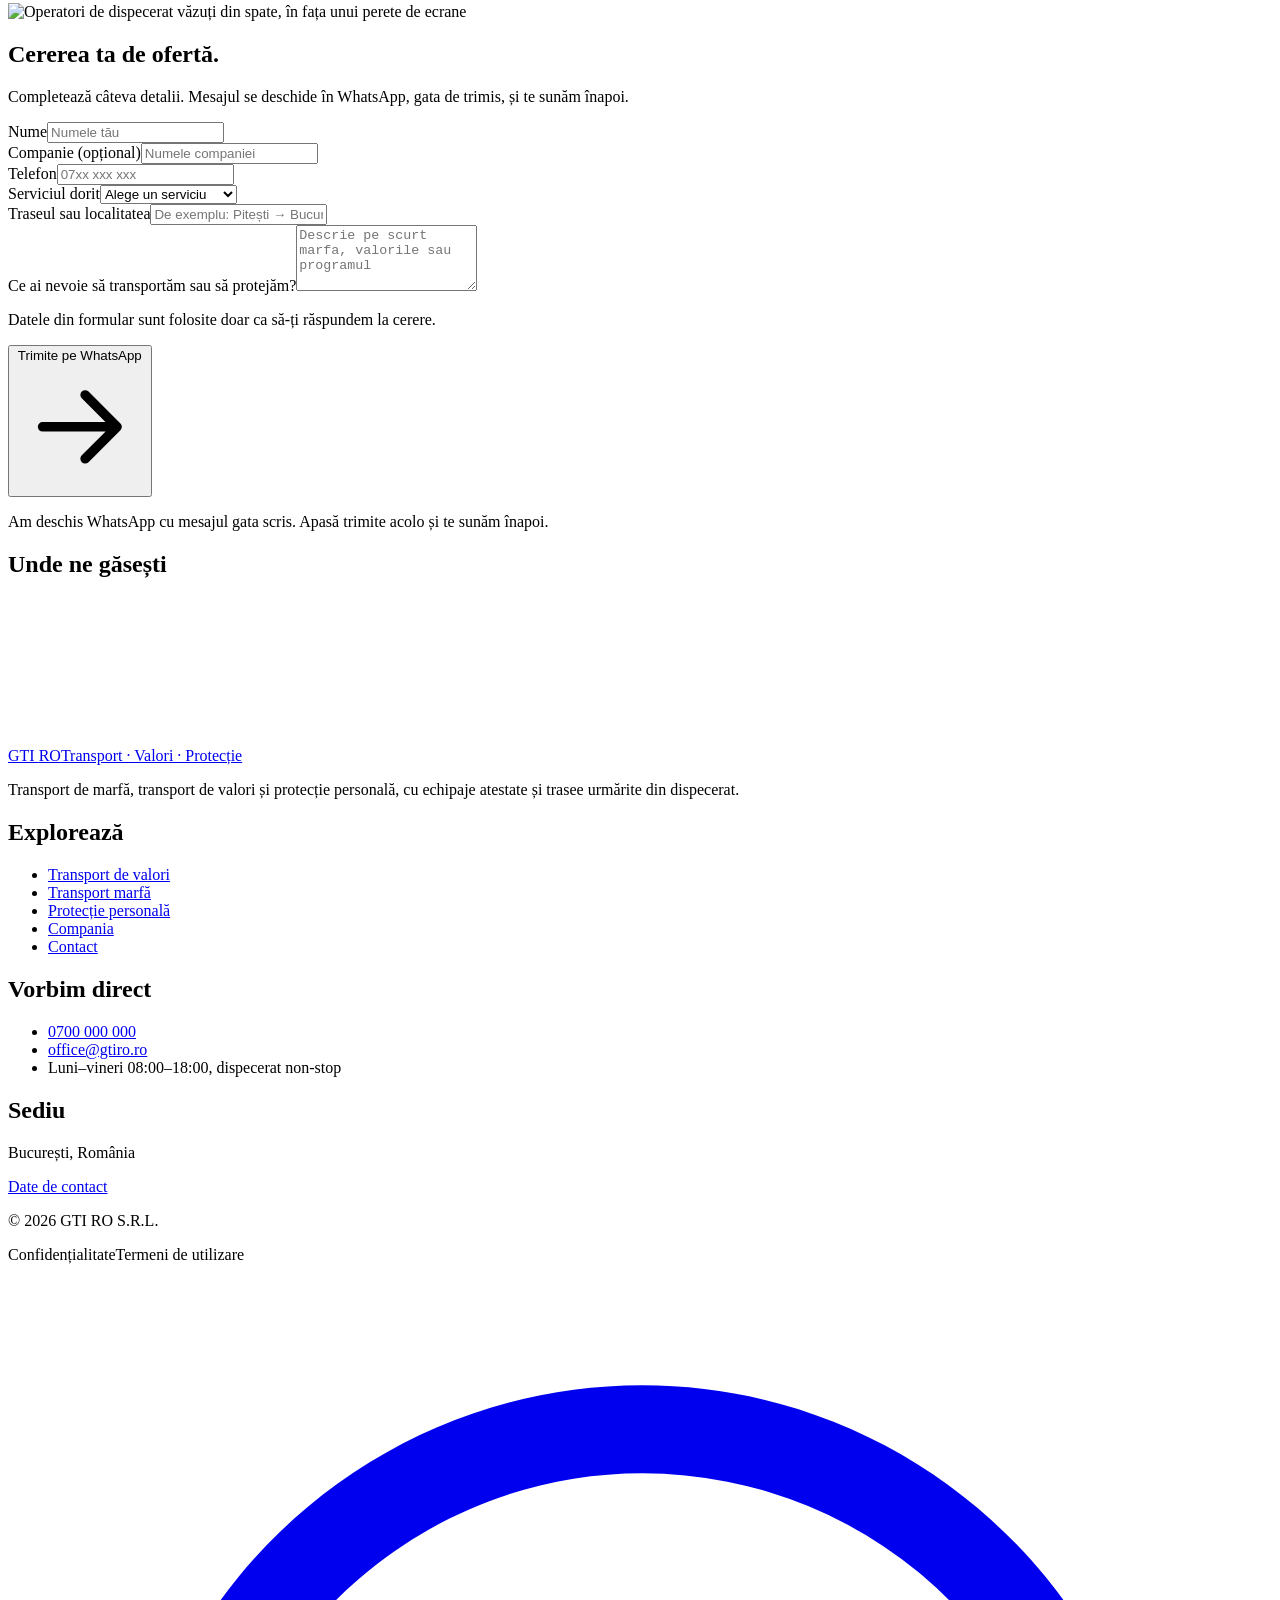
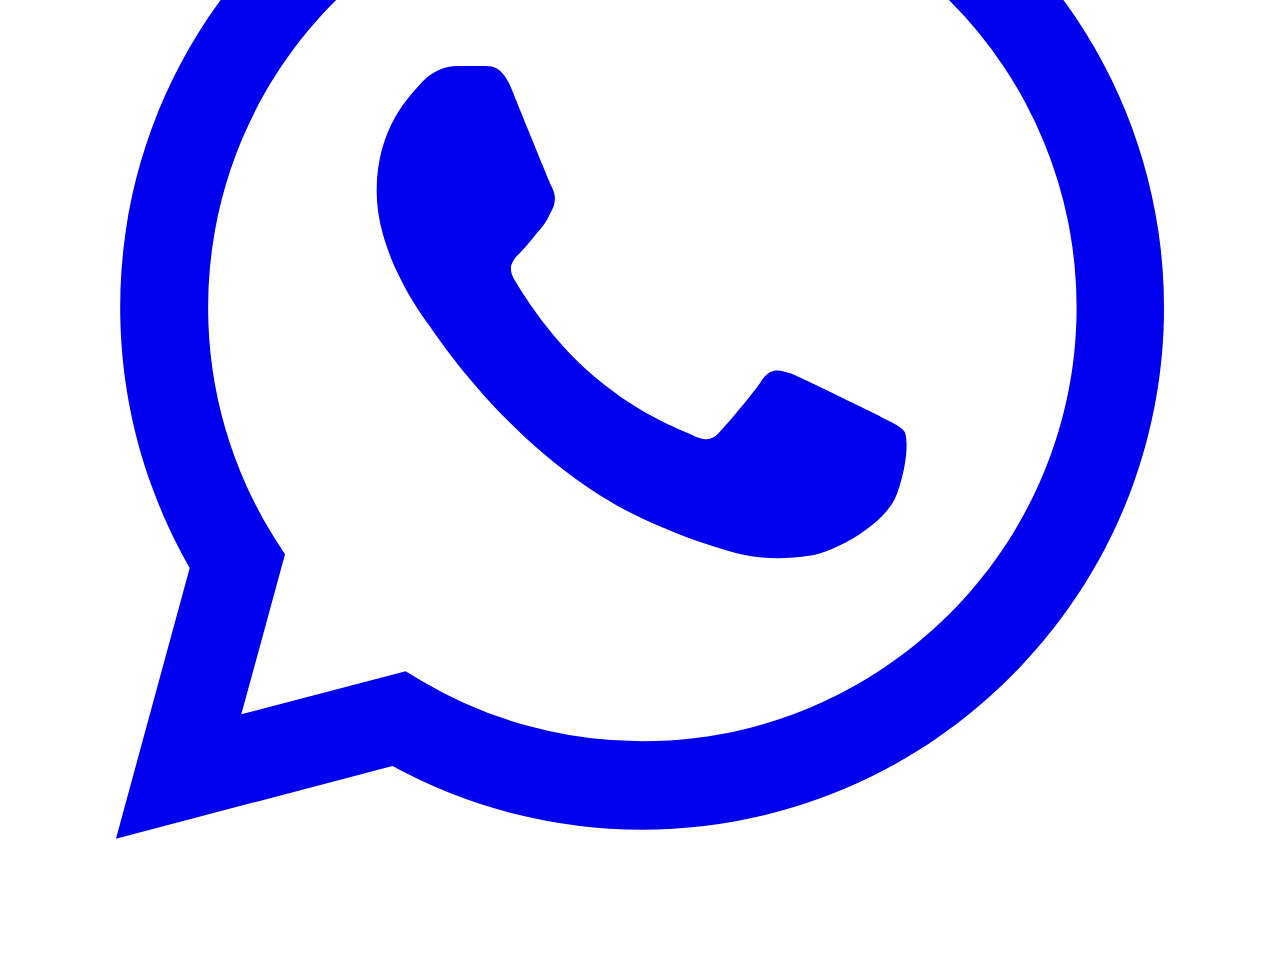
==== commit 75dd8c7a: "Poze unice pe rânduri, previzualizare link, subsol fără suprapunere" ====
--- a/contact/index.html
+++ b/contact/index.html
@@ -1,3 +1,3 @@
-<!DOCTYPE html><html lang="ro"><head><meta charset="utf-8"><meta name="viewport" content="width=device-width, initial-scale=1"><script>document.documentElement.classList.add('js');</script><title>Contact și cerere de ofertă | GTI RO</title><meta name="description" content="Cere o ofertă pentru transport de valori, transport de marfă sau protecție personală. Te sunăm înapoi cu detaliile."><meta name="theme-color" content="#0a1a34"><meta name="robots" content="noindex, nofollow"><link rel="icon" type="image/svg+xml" href="/gtiro/favicon.svg"><link rel="stylesheet" href="/gtiro/_astro/Layout.k4mebwmh.css"><style>iframe[data-astro-cid-bs3nopaz]{opacity:0;width:100%;height:100%;transition:opacity .25s var(--ease-out-soft);border:0;display:block}iframe[data-astro-cid-bs3nopaz].incarcata{opacity:1}[data-astro-cid-6bfsojfh][aria-invalid=true]{border-color:#a4261d}
-</style></head><body><a href="#continut" class="sr-only focus:not-sr-only focus:fixed focus:top-3 focus:left-3 focus:z-[100] focus:rounded-md focus:bg-galben focus:px-4 focus:py-3 focus:text-adanc">Sari la conținut</a><header class="sticky top-0 z-50 bg-adanc text-white"><div class="shell flex h-[72px] items-center justify-between gap-6 lg:h-[91px]"><a href="/gtiro/" class="rounded-md" aria-label="GTI RO, prima pagină"><span class="inline-flex flex-col leading-none text-white"><span class="text-[26px] font-extrabold tracking-[-0.02em]">GTI <span class="text-galben">RO</span></span><span class="mt-[5px] text-[11.5px] font-semibold tracking-[0.04em] text-pe-inchis-slab">Transport · Valori · Protecție</span></span></a><nav class="hidden items-center gap-7 text-[15px] font-semibold lg:flex" aria-label="Meniu principal"><a href="/gtiro/servicii/" class="py-3 transition-colors duration-200 hover:text-galben">Servicii</a><a href="/gtiro/despre-noi/" class="py-3 transition-colors duration-200 hover:text-galben">Despre noi</a><a href="/gtiro/#cum-lucram" class="py-3 transition-colors duration-200 hover:text-galben">Cum lucrăm</a><a href="/gtiro/contact/" class="py-3 transition-colors duration-200 hover:text-galben text-galben" aria-current="page">Contact</a><a href="tel:+40700000000" class="inline-flex items-center gap-2 py-3 transition-colors duration-200 hover:text-galben"><svg class="size-4" viewBox="0 0 24 24" fill="none" stroke="currentColor" stroke-width="1.8" stroke-linecap="round" stroke-linejoin="round" aria-hidden="true"><path d="M5.5 3.5h3l1.5 4-2 1.3a11 11 0 0 0 7.2 7.2l1.3-2 4 1.5v3a2 2 0 0 1-2.2 2A17 17 0 0 1 3.5 5.7a2 2 0 0 1 2-2.2Z"></path></svg>0700 000 000</a><a href="/gtiro/contact/#oferta" class="buton !min-h-0 !gap-3 !px-[18px] !py-3 !text-[14.5px]">Cere ofertă <svg class="size-4" viewBox="0 0 24 24" fill="none" stroke="currentColor" stroke-width="1.8" stroke-linecap="round" stroke-linejoin="round" aria-hidden="true"><path d="M5 12h14M13 6l6 6-6 6"></path></svg></a></nav><button type="button" class="grid size-11 place-items-center rounded-md border border-white/35 text-white lg:hidden" aria-expanded="false" aria-controls="meniu-mobil" data-meniu-buton><span class="sr-only">Deschide meniul</span><svg class="size-6" viewBox="0 0 24 24" fill="none" stroke="currentColor" stroke-width="1.8" stroke-linecap="round" stroke-linejoin="round" aria-hidden="true"><path d="M4 7h16M4 12h16M4 17h16"></path></svg></button></div><div id="meniu-mobil" class="hidden border-t border-white/10 bg-adanc lg:hidden" data-meniu-panou><nav class="shell flex flex-col py-4" aria-label="Meniu mobil"><a href="/gtiro/servicii/" class="border-b border-white/10 py-4 text-[20px] leading-none font-bold tracking-[-0.01em]">Servicii</a><a href="/gtiro/despre-noi/" class="border-b border-white/10 py-4 text-[20px] leading-none font-bold tracking-[-0.01em]">Despre noi</a><a href="/gtiro/#cum-lucram" class="border-b border-white/10 py-4 text-[20px] leading-none font-bold tracking-[-0.01em]">Cum lucrăm</a><a href="/gtiro/contact/" class="border-b border-white/10 py-4 text-[20px] leading-none font-bold tracking-[-0.01em] text-galben">Contact</a><a href="tel:+40700000000" class="mt-5 inline-flex items-center gap-3 text-[17px] font-semibold"><svg class="size-5" viewBox="0 0 24 24" fill="none" stroke="currentColor" stroke-width="1.8" stroke-linecap="round" stroke-linejoin="round" aria-hidden="true"><path d="M5.5 3.5h3l1.5 4-2 1.3a11 11 0 0 0 7.2 7.2l1.3-2 4 1.5v3a2 2 0 0 1-2.2 2A17 17 0 0 1 3.5 5.7a2 2 0 0 1 2-2.2Z"></path></svg>0700 000 000</a><a href="/gtiro/contact/#oferta" class="buton mt-5 justify-between">Cere ofertă <svg class="size-5" viewBox="0 0 24 24" fill="none" stroke="currentColor" stroke-width="1.8" stroke-linecap="round" stroke-linejoin="round" aria-hidden="true"><path d="M5 12h14M13 6l6 6-6 6"></path></svg></a></nav></div></header><script type="module">var e=document.querySelector(`[data-meniu-buton]`),t=document.querySelector(`[data-meniu-panou]`);if(e&&t){let n=n=>{e.setAttribute(`aria-expanded`,String(n)),t.classList.toggle(`hidden`,!n),e.querySelector(`.sr-only`).textContent=n?`Închide meniul`:`Deschide meniul`};e.addEventListener(`click`,()=>n(e.getAttribute(`aria-expanded`)!==`true`)),t.querySelectorAll(`a`).forEach(e=>e.addEventListener(`click`,()=>n(!1))),addEventListener(`keydown`,t=>{t.key===`Escape`&&e.getAttribute(`aria-expanded`)===`true`&&(n(!1),e.focus())})}</script><main id="continut"><section class="shell pt-10 lg:pt-14" data-astro-cid-6bfsojfh><nav aria-label="Ești aici" class="text-[14px] text-text"><ol class="flex flex-wrap items-center gap-1.5"><li><a href="/gtiro/" class="hover:text-ink">Acasă</a></li><li class="flex items-center gap-1.5"><span aria-hidden="true">/</span><span aria-current="page">Contact</span></li></ol></nav><h1 class="titlu-pagina mt-6" data-astro-cid-6bfsojfh>Hai să vorbim<br data-astro-cid-6bfsojfh>despre cursa ta.</h1><p class="mt-6 max-w-[560px] text-[17px] leading-[1.7] text-text" data-astro-cid-6bfsojfh>Ai ceva de transportat sau ai nevoie de protecție? Sună-ne sau completează cererea de ofertă de mai jos și revenim cu detaliile.</p></section><section class="shell grid gap-12 pt-12 pb-[72px] lg:grid-cols-[1fr_1.12fr] lg:gap-16 lg:pt-16 lg:pb-[90px]" data-astro-cid-6bfsojfh><div data-astro-cid-6bfsojfh><h2 class="text-[28px] leading-[1.2] font-bold tracking-[-0.02em]" data-astro-cid-6bfsojfh>Vorbim direct.</h2><a href="tel:+40700000000" class="mt-5 flex items-center gap-3 text-[26px] font-bold tracking-[-0.01em] hover:text-albastru" data-astro-cid-6bfsojfh><svg class="size-6" viewBox="0 0 24 24" fill="none" stroke="currentColor" stroke-width="1.8" stroke-linecap="round" stroke-linejoin="round" aria-hidden="true"><path d="M5.5 3.5h3l1.5 4-2 1.3a11 11 0 0 0 7.2 7.2l1.3-2 4 1.5v3a2 2 0 0 1-2.2 2A17 17 0 0 1 3.5 5.7a2 2 0 0 1 2-2.2Z"></path></svg>0700 000 000</a><a href="mailto:office@gtiro.ro" class="mt-2 flex items-center gap-3 text-[17px] text-text hover:text-ink" data-astro-cid-6bfsojfh><svg class="size-5" viewBox="0 0 24 24" fill="none" stroke="currentColor" stroke-width="1.8" stroke-linecap="round" stroke-linejoin="round" aria-hidden="true"><rect x="3" y="5" width="18" height="14" rx="2"></rect><path d="m3.5 6.5 8.5 6.5 8.5-6.5"></path></svg>office@gtiro.ro</a><div class="mt-8 border-t border-linie pt-6 text-[16px] leading-[1.7] text-text" data-astro-cid-6bfsojfh><p class="font-semibold text-ink" data-astro-cid-6bfsojfh>Sediu social</p><p data-astro-cid-6bfsojfh>GTI RO S.R.L.<br data-astro-cid-6bfsojfh>București, România</p><a href="#harta" class="link-text text-ink" data-astro-cid-6bfsojfh>Vezi pe hartă <svg class="size-4" viewBox="0 0 24 24" fill="none" stroke="currentColor" stroke-width="1.8" stroke-linecap="round" stroke-linejoin="round" aria-hidden="true"><path d="M5 12h14M13 6l6 6-6 6"></path></svg></a></div><div class="border-t border-linie pt-6 text-[16px] leading-[1.7] text-text" data-astro-cid-6bfsojfh><p class="font-semibold text-ink" data-astro-cid-6bfsojfh>Program</p><p data-astro-cid-6bfsojfh>Birou: luni–vineri, 08:00–18:00<br data-astro-cid-6bfsojfh>Dispecerat: non-stop</p></div><img src="/gtiro/_astro/dispecerat.BSeLD-DO_2f8I4U.webp" srcset="/gtiro/_astro/dispecerat.BSeLD-DO_Z1zqqTn.webp 500w, /gtiro/_astro/dispecerat.BSeLD-DO_2lIs5U.webp 800w, /gtiro/_astro/dispecerat.BSeLD-DO_I6yDk.webp 1100w" alt="Operatori de dispecerat văzuți din spate, în fața unui perete de ecrane" sizes="(min-width: 1024px) 520px, 100vw" data-astro-cid-6bfsojfh="true" loading="lazy" decoding="async" width="1300" height="975" class="mt-9 aspect-[4/3] w-full max-w-[520px] rounded-[10px] object-cover"></div><div id="oferta" class="self-start scroll-mt-28 rounded-[10px] bg-banda p-6 sm:p-8 lg:p-10" data-astro-cid-6bfsojfh><h2 class="text-[28px] leading-[1.2] font-bold tracking-[-0.02em]" data-astro-cid-6bfsojfh>Cererea ta de ofertă.</h2><p class="mt-3 text-[16px] leading-[1.7] text-text" data-astro-cid-6bfsojfh>Completează câteva detalii. Mesajul se deschide în WhatsApp, gata de trimis, și te sunăm înapoi.</p><!-- TODO(real): trimitere și pe e-mail (Resend), ca cererea să rămână și în căsuța firmei --><form class="mt-7 grid gap-5 sm:grid-cols-2" novalidate data-formular-oferta data-wa="40700000000" data-astro-cid-6bfsojfh><div data-astro-cid-6bfsojfh><label for="f-nume" class="block text-[15px] font-semibold" data-astro-cid-6bfsojfh>Nume</label><input id="f-nume" name="nume" type="text" autocomplete="name" required data-camp="numele" class="mt-2 block w-full rounded-md border border-linie bg-white px-4 py-3 text-[17px] text-ink placeholder:text-[#8793a6] focus:border-albastru focus:outline-none focus:ring-2 focus:ring-albastru/25" placeholder="Numele tău" data-astro-cid-6bfsojfh></div><div data-astro-cid-6bfsojfh><label for="f-companie" class="block text-[15px] font-semibold" data-astro-cid-6bfsojfh>Companie <span class="font-normal text-text" data-astro-cid-6bfsojfh>(opțional)</span></label><input id="f-companie" name="companie" type="text" autocomplete="organization" class="mt-2 block w-full rounded-md border border-linie bg-white px-4 py-3 text-[17px] text-ink placeholder:text-[#8793a6] focus:border-albastru focus:outline-none focus:ring-2 focus:ring-albastru/25" placeholder="Numele companiei" data-astro-cid-6bfsojfh></div><div data-astro-cid-6bfsojfh><label for="f-telefon" class="block text-[15px] font-semibold" data-astro-cid-6bfsojfh>Telefon</label><input id="f-telefon" name="telefon" type="tel" autocomplete="tel" required data-camp="telefonul" class="mt-2 block w-full rounded-md border border-linie bg-white px-4 py-3 text-[17px] text-ink placeholder:text-[#8793a6] focus:border-albastru focus:outline-none focus:ring-2 focus:ring-albastru/25" placeholder="07xx xxx xxx" data-astro-cid-6bfsojfh></div><div data-astro-cid-6bfsojfh><label for="f-serviciu" class="block text-[15px] font-semibold" data-astro-cid-6bfsojfh>Serviciul dorit</label><select id="f-serviciu" name="serviciu" required data-camp="serviciul dorit" class="mt-2 block w-full rounded-md border border-linie bg-white px-4 py-3 text-[17px] text-ink placeholder:text-[#8793a6] focus:border-albastru focus:outline-none focus:ring-2 focus:ring-albastru/25" data-astro-cid-6bfsojfh><option value="" data-astro-cid-6bfsojfh>Alege un serviciu</option><option value="transport-valori" data-astro-cid-6bfsojfh>Transport de valori</option><option value="transport-marfa" data-astro-cid-6bfsojfh>Transport marfă</option><option value="protectie-personala" data-astro-cid-6bfsojfh>Protecție personală</option><option value="mai-multe" data-astro-cid-6bfsojfh>Mai multe servicii</option></select></div><div class="sm:col-span-2" data-astro-cid-6bfsojfh><label for="f-traseu" class="block text-[15px] font-semibold" data-astro-cid-6bfsojfh>Traseul sau localitatea</label><input id="f-traseu" name="traseu" type="text" class="mt-2 block w-full rounded-md border border-linie bg-white px-4 py-3 text-[17px] text-ink placeholder:text-[#8793a6] focus:border-albastru focus:outline-none focus:ring-2 focus:ring-albastru/25" placeholder="De exemplu: Pitești → București, zilnic la 19:00" data-astro-cid-6bfsojfh></div><div class="sm:col-span-2" data-astro-cid-6bfsojfh><label for="f-detalii" class="block text-[15px] font-semibold" data-astro-cid-6bfsojfh>Ce ai nevoie să transportăm sau să protejăm?</label><textarea id="f-detalii" name="detalii" rows="4" required data-camp="detaliile cererii" class="mt-2 block w-full rounded-md border border-linie bg-white px-4 py-3 text-[17px] text-ink placeholder:text-[#8793a6] focus:border-albastru focus:outline-none focus:ring-2 focus:ring-albastru/25" placeholder="Descrie pe scurt marfa, valorile sau programul" data-astro-cid-6bfsojfh></textarea></div><p class="text-[14px] leading-[1.6] text-text sm:col-span-2" data-astro-cid-6bfsojfh>Datele din formular sunt folosite doar ca să-ți răspundem la cerere.</p><p class="hidden rounded-md bg-white px-4 py-3 text-[16px] font-semibold text-[#a4261d] sm:col-span-2" role="alert" data-eroare data-astro-cid-6bfsojfh></p><div class="sm:col-span-2" data-astro-cid-6bfsojfh><button type="submit" class="buton cursor-pointer" data-astro-cid-6bfsojfh>Trimite pe WhatsApp <svg class="size-5" viewBox="0 0 24 24" fill="none" stroke="currentColor" stroke-width="1.8" stroke-linecap="round" stroke-linejoin="round" aria-hidden="true"><path d="M5 12h14M13 6l6 6-6 6"></path></svg></button></div></form><p class="mt-5 hidden rounded-md bg-white px-4 py-3 text-[16px] leading-[1.6]" role="status" data-confirmare data-astro-cid-6bfsojfh>Am deschis WhatsApp cu mesajul gata scris. Apasă trimite acolo și te sunăm înapoi.</p></div></section><section id="harta" class="shell scroll-mt-28 pb-[72px] lg:pb-[100px]" data-astro-cid-6bfsojfh><h2 class="titlu-mediu" data-astro-cid-6bfsojfh>Unde ne găsești</h2><!-- TODO(real): adresa exactă a sediului sau numele din Google Business Profile, ca pinul să cadă pe firmă --><div class="mt-6 h-[360px] overflow-hidden rounded-[10px] bg-banda lg:h-[420px]" data-astro-cid-6bfsojfh><iframe title="Harta: GTI RO S.R.L., București, România" data-harta-src="https://www.google.com/maps/embed?pb=!1m3!2m1!1zQnVjdXJlyJl0aSwgUm9tw6JuaWE!6i12!3m1!1sro!5m1!1sro" referrerpolicy="no-referrer-when-downgrade" allowfullscreen data-astro-cid-bs3nopaz></iframe><noscript><iframe title="Harta: GTI RO S.R.L., București, România" src="https://www.google.com/maps/embed?pb=!1m3!2m1!1zQnVjdXJlyJl0aSwgUm9tw6JuaWE!6i12!3m1!1sro!5m1!1sro" loading="lazy" referrerpolicy="no-referrer-when-downgrade" class="incarcata" data-astro-cid-bs3nopaz></iframe></noscript><script type="module">var e=()=>document.querySelectorAll(`iframe[data-harta-src]`).forEach(e=>{e.addEventListener(`load`,()=>e.classList.add(`incarcata`),{once:!0}),e.src=e.dataset.hartaSrc,e.removeAttribute(`data-harta-src`)}),t=()=>`requestIdleCallback`in window?requestIdleCallback(e,{timeout:1500}):setTimeout(e,200);document.readyState===`complete`?t():addEventListener(`load`,t,{once:!0});</script></div></section></main><footer class="bg-adanc pt-[65px] pb-7 text-[#f5f7fb]"><div class="shell grid gap-10 sm:grid-cols-2 lg:grid-cols-[1.5fr_1fr_1.2fr_1.25fr] lg:gap-10"><div><a href="/gtiro/" class="inline-block rounded-md" aria-label="GTI RO, prima pagină"><span class="inline-flex flex-col leading-none text-white"><span class="text-[26px] font-extrabold tracking-[-0.02em]">GTI <span class="text-galben">RO</span></span><span class="mt-[5px] text-[11.5px] font-semibold tracking-[0.04em] text-pe-inchis-slab">Transport · Valori · Protecție</span></span></a><p class="mt-6 max-w-[340px] text-[15px] leading-[1.7] text-pe-inchis-slab">Transport de marfă, transport de valori și protecție personală, cu echipaje atestate și trasee urmărite din dispecerat.</p></div><div><h2 class="text-[15px] font-semibold">Explorează</h2><ul class="mt-4 space-y-2 text-[15px] text-pe-inchis-slab"><li><a class="hover:text-white" href="/gtiro/servicii/transport-valori/">Transport de valori</a></li><li><a class="hover:text-white" href="/gtiro/servicii/transport-marfa/">Transport marfă</a></li><li><a class="hover:text-white" href="/gtiro/servicii/protectie-personala/">Protecție personală</a></li><li><a class="hover:text-white" href="/gtiro/despre-noi/">Compania</a></li><li><a class="hover:text-white" href="/gtiro/contact/">Contact</a></li></ul></div><div><h2 class="text-[15px] font-semibold">Vorbim direct</h2><ul class="mt-4 space-y-2 text-[15px] text-pe-inchis-slab"><li><a class="hover:text-white" href="tel:+40700000000">0700 000 000</a></li><li><a class="hover:text-white" href="mailto:office@gtiro.ro">office@gtiro.ro</a></li><li>Luni–vineri 08:00–18:00, dispecerat non-stop</li></ul></div><div><h2 class="text-[15px] font-semibold">Adrese</h2><div class="mt-4 text-[15px] leading-[1.7] text-pe-inchis-slab"><p class="font-semibold text-[#f5f7fb]">Sediu social</p><p>București, România</p><a href="/gtiro/contact/" class="link-text !py-2 !text-[15px] text-pe-inchis-slab hover:text-white">Date de contact</a></div></div></div><div class="shell mt-12 flex flex-col gap-3 border-t border-white/10 pt-6 text-[14px] text-pe-inchis-slab sm:flex-row sm:items-center sm:justify-between"><p>© 2026 GTI RO S.R.L.</p><p class="flex gap-6"><span>Confidențialitate</span><span>Termeni de utilizare</span></p></div></footer><a href="https://wa.me/40700000000?text=Bun%C4%83%20ziua!%20A%C8%99%20dori%20o%20ofert%C4%83." target="_blank" rel="noopener" class="fixed right-4 bottom-4 z-40 grid size-14 place-items-center rounded-full bg-whatsapp text-white shadow-[0_6px_20px_rgb(0_0_0/0.2)] transition-transform duration-200 hover:scale-105 sm:right-5 sm:bottom-5" aria-label="Scrieți-ne pe WhatsApp"><svg class="size-7" viewBox="0 0 24 24" fill="currentColor" aria-hidden="true"><path d="M12.04 2C6.58 2 2.13 6.45 2.13 11.91c0 1.75.46 3.45 1.32 4.95L2.05 22l5.25-1.38a9.9 9.9 0 0 0 4.74 1.21c5.46 0 9.91-4.45 9.91-9.91C21.95 6.45 17.5 2 12.04 2Zm0 18.15a8.2 8.2 0 0 1-4.19-1.15l-.3-.18-3.12.82.83-3.04-.2-.31a8.2 8.2 0 0 1-1.26-4.38c0-4.54 3.7-8.24 8.25-8.24a8.24 8.24 0 0 1 8.24 8.24c0 4.55-3.7 8.24-8.25 8.24Zm4.52-6.17c-.25-.12-1.47-.72-1.69-.81-.23-.08-.39-.12-.56.13-.16.25-.64.81-.79.97-.14.17-.29.19-.54.06-.25-.12-1.05-.39-1.99-1.23-.74-.66-1.23-1.47-1.38-1.72-.14-.25-.01-.38.11-.5.11-.11.25-.29.37-.43.13-.15.17-.25.25-.41.08-.17.04-.31-.02-.43-.06-.13-.56-1.35-.76-1.85-.2-.48-.41-.42-.56-.43h-.48c-.17 0-.43.06-.66.31-.22.25-.86.85-.86 2.07 0 1.22.89 2.4 1.01 2.56.12.17 1.75 2.67 4.23 3.74.59.26 1.05.41 1.41.52.59.19 1.13.16 1.56.1.48-.07 1.47-.6 1.67-1.18.21-.58.21-1.07.14-1.18-.06-.1-.22-.16-.47-.29Z"></path></svg></a><script type="module">var e=document.querySelectorAll(`.apare`);if(`IntersectionObserver`in window){let t=new IntersectionObserver(e=>{for(let n of e)n.isIntersecting&&(n.target.classList.add(`vizibil`),t.unobserve(n.target))},{rootMargin:`0px 0px -6% 0px`,threshold:.06});e.forEach(e=>t.observe(e))}else e.forEach(e=>e.classList.add(`vizibil`));</script></body></html><script type="module">var e=document.querySelector(`[data-formular-oferta]`),t=document.querySelector(`[data-eroare]`),n=document.querySelector(`[data-confirmare]`);if(e){let r=new URLSearchParams(location.search).get(`serviciu`),i=e.elements.namedItem(`serviciu`);r&&[...i.options].some(e=>e.value===r)&&(i.value=r),e.addEventListener(`submit`,r=>{r.preventDefault();let a=[...e.querySelectorAll(`[required]`)];a.forEach(e=>e.removeAttribute(`aria-invalid`));let o=a.filter(e=>!e.value.trim()),s=e.elements.namedItem(`telefon`),c=s.value.replace(/\D/g,``).length>=10;if(o.length||!c){let e=o.map(e=>e.dataset.camp);!c&&s.value.trim()&&(s.setAttribute(`aria-invalid`,`true`),e.push(`un număr de telefon de 10 cifre`)),o.forEach(e=>e.setAttribute(`aria-invalid`,`true`)),t.textContent=`Completează: ${e.join(`, `)}.`,t.classList.remove(`hidden`),(o[0]??s).focus();return}t.classList.add(`hidden`);let l=t=>e.elements.namedItem(t).value.trim(),u=[`Bună ziua! Cerere de ofertă: ${i.options[i.selectedIndex].text}`,`Nume: ${l(`nume`)}${l(`companie`)?` (${l(`companie`)})`:``}`,`Telefon: ${l(`telefon`)}`,l(`traseu`)&&`Traseu / localitate: ${l(`traseu`)}`,`Detalii: ${l(`detalii`)}`].filter(Boolean).join(`
+<!DOCTYPE html><html lang="ro"><head><meta charset="utf-8"><meta name="viewport" content="width=device-width, initial-scale=1"><script>document.documentElement.classList.add('js');</script><title>Contact și cerere de ofertă | GTI RO</title><meta name="description" content="Cere o ofertă pentru transport de valori, transport de marfă sau protecție personală. Te sunăm înapoi cu detaliile."><meta name="theme-color" content="#0a1a34"><meta name="robots" content="noindex, nofollow"><link rel="icon" type="image/svg+xml" href="/gtiro/favicon.svg"><!-- previzualizarea linkului când e trimis pe WhatsApp / Facebook: titlu, text și poza convoiului --><meta property="og:type" content="website"><meta property="og:locale" content="ro_RO"><meta property="og:site_name" content="GTI RO"><meta property="og:title" content="Contact și cerere de ofertă | GTI RO"><meta property="og:description" content="Cere o ofertă pentru transport de valori, transport de marfă sau protecție personală. Te sunăm înapoi cu detaliile."><meta property="og:url" content="https://demo.mrwebsites.ro/gtiro/contact/"><meta property="og:image" content="https://demo.mrwebsites.ro/gtiro/og.jpg"><meta property="og:image:width" content="1200"><meta property="og:image:height" content="630"><meta name="twitter:card" content="summary_large_image"><link rel="stylesheet" href="/gtiro/_astro/Layout.DH8PojlZ.css"><style>iframe[data-astro-cid-bs3nopaz]{opacity:0;width:100%;height:100%;transition:opacity .25s var(--ease-out-soft);border:0;display:block}iframe[data-astro-cid-bs3nopaz].incarcata{opacity:1}[data-astro-cid-6bfsojfh][aria-invalid=true]{border-color:#a4261d}
+</style></head><body><a href="#continut" class="sr-only focus:not-sr-only focus:fixed focus:top-3 focus:left-3 focus:z-[100] focus:rounded-md focus:bg-galben focus:px-4 focus:py-3 focus:text-adanc">Sari la conținut</a><header class="sticky top-0 z-50 bg-adanc text-white"><div class="shell flex h-[72px] items-center justify-between gap-6 lg:h-[91px]"><a href="/gtiro/" class="rounded-md" aria-label="GTI RO, prima pagină"><span class="inline-flex flex-col leading-none text-white"><span class="text-[26px] font-extrabold tracking-[-0.02em]">GTI <span class="text-galben">RO</span></span><span class="mt-[5px] text-[11.5px] font-semibold tracking-[0.04em] text-pe-inchis-slab">Transport · Valori · Protecție</span></span></a><nav class="hidden items-center gap-7 text-[15px] font-semibold lg:flex" aria-label="Meniu principal"><a href="/gtiro/servicii/" class="py-3 transition-colors duration-200 hover:text-galben">Servicii</a><a href="/gtiro/despre-noi/" class="py-3 transition-colors duration-200 hover:text-galben">Despre noi</a><a href="/gtiro/#cum-lucram" class="py-3 transition-colors duration-200 hover:text-galben">Cum lucrăm</a><a href="/gtiro/contact/" class="py-3 transition-colors duration-200 hover:text-galben text-galben" aria-current="page">Contact</a><a href="tel:+40700000000" class="inline-flex items-center gap-2 py-3 transition-colors duration-200 hover:text-galben"><svg class="size-4" viewBox="0 0 24 24" fill="none" stroke="currentColor" stroke-width="1.8" stroke-linecap="round" stroke-linejoin="round" aria-hidden="true"><path d="M5.5 3.5h3l1.5 4-2 1.3a11 11 0 0 0 7.2 7.2l1.3-2 4 1.5v3a2 2 0 0 1-2.2 2A17 17 0 0 1 3.5 5.7a2 2 0 0 1 2-2.2Z"></path></svg>0700 000 000</a><a href="/gtiro/contact/#oferta" class="buton !min-h-0 !gap-3 !px-[18px] !py-3 !text-[14.5px]">Cere ofertă <svg class="size-4" viewBox="0 0 24 24" fill="none" stroke="currentColor" stroke-width="1.8" stroke-linecap="round" stroke-linejoin="round" aria-hidden="true"><path d="M5 12h14M13 6l6 6-6 6"></path></svg></a></nav><button type="button" class="grid size-11 place-items-center rounded-md border border-white/35 text-white lg:hidden" aria-expanded="false" aria-controls="meniu-mobil" data-meniu-buton><span class="sr-only">Deschide meniul</span><svg class="size-6" viewBox="0 0 24 24" fill="none" stroke="currentColor" stroke-width="1.8" stroke-linecap="round" stroke-linejoin="round" aria-hidden="true"><path d="M4 7h16M4 12h16M4 17h16"></path></svg></button></div><div id="meniu-mobil" class="hidden border-t border-white/10 bg-adanc lg:hidden" data-meniu-panou><nav class="shell flex flex-col py-4" aria-label="Meniu mobil"><a href="/gtiro/servicii/" class="border-b border-white/10 py-4 text-[20px] leading-none font-bold tracking-[-0.01em]">Servicii</a><a href="/gtiro/despre-noi/" class="border-b border-white/10 py-4 text-[20px] leading-none font-bold tracking-[-0.01em]">Despre noi</a><a href="/gtiro/#cum-lucram" class="border-b border-white/10 py-4 text-[20px] leading-none font-bold tracking-[-0.01em]">Cum lucrăm</a><a href="/gtiro/contact/" class="border-b border-white/10 py-4 text-[20px] leading-none font-bold tracking-[-0.01em] text-galben">Contact</a><a href="tel:+40700000000" class="mt-5 inline-flex items-center gap-3 text-[17px] font-semibold"><svg class="size-5" viewBox="0 0 24 24" fill="none" stroke="currentColor" stroke-width="1.8" stroke-linecap="round" stroke-linejoin="round" aria-hidden="true"><path d="M5.5 3.5h3l1.5 4-2 1.3a11 11 0 0 0 7.2 7.2l1.3-2 4 1.5v3a2 2 0 0 1-2.2 2A17 17 0 0 1 3.5 5.7a2 2 0 0 1 2-2.2Z"></path></svg>0700 000 000</a><a href="/gtiro/contact/#oferta" class="buton mt-5 justify-between">Cere ofertă <svg class="size-5" viewBox="0 0 24 24" fill="none" stroke="currentColor" stroke-width="1.8" stroke-linecap="round" stroke-linejoin="round" aria-hidden="true"><path d="M5 12h14M13 6l6 6-6 6"></path></svg></a></nav></div></header><script type="module">var e=document.querySelector(`[data-meniu-buton]`),t=document.querySelector(`[data-meniu-panou]`);if(e&&t){let n=n=>{e.setAttribute(`aria-expanded`,String(n)),t.classList.toggle(`hidden`,!n),e.querySelector(`.sr-only`).textContent=n?`Închide meniul`:`Deschide meniul`};e.addEventListener(`click`,()=>n(e.getAttribute(`aria-expanded`)!==`true`)),t.querySelectorAll(`a`).forEach(e=>e.addEventListener(`click`,()=>n(!1))),addEventListener(`keydown`,t=>{t.key===`Escape`&&e.getAttribute(`aria-expanded`)===`true`&&(n(!1),e.focus())})}</script><main id="continut"><section class="shell pt-10 lg:pt-14" data-astro-cid-6bfsojfh><nav aria-label="Ești aici" class="text-[14px] text-text"><ol class="flex flex-wrap items-center gap-1.5"><li><a href="/gtiro/" class="hover:text-ink">Acasă</a></li><li class="flex items-center gap-1.5"><span aria-hidden="true">/</span><span aria-current="page">Contact</span></li></ol></nav><h1 class="titlu-pagina mt-6" data-astro-cid-6bfsojfh>Hai să vorbim<br data-astro-cid-6bfsojfh>despre cursa ta.</h1><p class="mt-6 max-w-[560px] text-[17px] leading-[1.7] text-text" data-astro-cid-6bfsojfh>Ai ceva de transportat sau ai nevoie de protecție? Sună-ne sau completează cererea de ofertă de mai jos și revenim cu detaliile.</p></section><section class="shell grid gap-12 pt-12 pb-[72px] lg:grid-cols-[1fr_1.12fr] lg:gap-16 lg:pt-16 lg:pb-[90px]" data-astro-cid-6bfsojfh><div data-astro-cid-6bfsojfh><h2 class="text-[28px] leading-[1.2] font-bold tracking-[-0.02em]" data-astro-cid-6bfsojfh>Vorbim direct.</h2><a href="tel:+40700000000" class="mt-5 flex items-center gap-3 text-[26px] font-bold tracking-[-0.01em] hover:text-albastru" data-astro-cid-6bfsojfh><svg class="size-6" viewBox="0 0 24 24" fill="none" stroke="currentColor" stroke-width="1.8" stroke-linecap="round" stroke-linejoin="round" aria-hidden="true"><path d="M5.5 3.5h3l1.5 4-2 1.3a11 11 0 0 0 7.2 7.2l1.3-2 4 1.5v3a2 2 0 0 1-2.2 2A17 17 0 0 1 3.5 5.7a2 2 0 0 1 2-2.2Z"></path></svg>0700 000 000</a><a href="mailto:office@gtiro.ro" class="mt-2 flex items-center gap-3 text-[17px] text-text hover:text-ink" data-astro-cid-6bfsojfh><svg class="size-5" viewBox="0 0 24 24" fill="none" stroke="currentColor" stroke-width="1.8" stroke-linecap="round" stroke-linejoin="round" aria-hidden="true"><rect x="3" y="5" width="18" height="14" rx="2"></rect><path d="m3.5 6.5 8.5 6.5 8.5-6.5"></path></svg>office@gtiro.ro</a><div class="mt-8 border-t border-linie pt-6 text-[16px] leading-[1.7] text-text" data-astro-cid-6bfsojfh><p class="font-semibold text-ink" data-astro-cid-6bfsojfh>Sediu social</p><p data-astro-cid-6bfsojfh>GTI RO S.R.L.<br data-astro-cid-6bfsojfh>București, România</p><a href="#harta" class="link-text text-ink" data-astro-cid-6bfsojfh>Vezi pe hartă <svg class="size-4" viewBox="0 0 24 24" fill="none" stroke="currentColor" stroke-width="1.8" stroke-linecap="round" stroke-linejoin="round" aria-hidden="true"><path d="M5 12h14M13 6l6 6-6 6"></path></svg></a></div><div class="border-t border-linie pt-6 text-[16px] leading-[1.7] text-text" data-astro-cid-6bfsojfh><p class="font-semibold text-ink" data-astro-cid-6bfsojfh>Program</p><p data-astro-cid-6bfsojfh>Birou: luni–vineri, 08:00–18:00<br data-astro-cid-6bfsojfh>Dispecerat: non-stop</p></div><img src="/gtiro/_astro/dispecerat.BSeLD-DO_2f8I4U.webp" srcset="/gtiro/_astro/dispecerat.BSeLD-DO_Z1zqqTn.webp 500w, /gtiro/_astro/dispecerat.BSeLD-DO_2lIs5U.webp 800w, /gtiro/_astro/dispecerat.BSeLD-DO_I6yDk.webp 1100w" alt="Operatori de dispecerat văzuți din spate, în fața unui perete de ecrane" sizes="(min-width: 1024px) 520px, 100vw" data-astro-cid-6bfsojfh="true" loading="lazy" decoding="async" width="1300" height="975" class="mt-9 aspect-[4/3] w-full max-w-[520px] rounded-[10px] object-cover"></div><div id="oferta" class="self-start scroll-mt-28 rounded-[10px] bg-banda p-6 sm:p-8 lg:p-10" data-astro-cid-6bfsojfh><h2 class="text-[28px] leading-[1.2] font-bold tracking-[-0.02em]" data-astro-cid-6bfsojfh>Cererea ta de ofertă.</h2><p class="mt-3 text-[16px] leading-[1.7] text-text" data-astro-cid-6bfsojfh>Completează câteva detalii. Mesajul se deschide în WhatsApp, gata de trimis, și te sunăm înapoi.</p><!-- TODO(real): trimitere și pe e-mail (Resend), ca cererea să rămână și în căsuța firmei --><form class="mt-7 grid gap-5 sm:grid-cols-2" novalidate data-formular-oferta data-wa="40700000000" data-astro-cid-6bfsojfh><div data-astro-cid-6bfsojfh><label for="f-nume" class="block text-[15px] font-semibold" data-astro-cid-6bfsojfh>Nume</label><input id="f-nume" name="nume" type="text" autocomplete="name" required data-camp="numele" class="mt-2 block w-full rounded-md border border-linie bg-white px-4 py-3 text-[17px] text-ink placeholder:text-[#8793a6] focus:border-albastru focus:outline-none focus:ring-2 focus:ring-albastru/25" placeholder="Numele tău" data-astro-cid-6bfsojfh></div><div data-astro-cid-6bfsojfh><label for="f-companie" class="block text-[15px] font-semibold" data-astro-cid-6bfsojfh>Companie <span class="font-normal text-text" data-astro-cid-6bfsojfh>(opțional)</span></label><input id="f-companie" name="companie" type="text" autocomplete="organization" class="mt-2 block w-full rounded-md border border-linie bg-white px-4 py-3 text-[17px] text-ink placeholder:text-[#8793a6] focus:border-albastru focus:outline-none focus:ring-2 focus:ring-albastru/25" placeholder="Numele companiei" data-astro-cid-6bfsojfh></div><div data-astro-cid-6bfsojfh><label for="f-telefon" class="block text-[15px] font-semibold" data-astro-cid-6bfsojfh>Telefon</label><input id="f-telefon" name="telefon" type="tel" autocomplete="tel" required data-camp="telefonul" class="mt-2 block w-full rounded-md border border-linie bg-white px-4 py-3 text-[17px] text-ink placeholder:text-[#8793a6] focus:border-albastru focus:outline-none focus:ring-2 focus:ring-albastru/25" placeholder="07xx xxx xxx" data-astro-cid-6bfsojfh></div><div data-astro-cid-6bfsojfh><label for="f-serviciu" class="block text-[15px] font-semibold" data-astro-cid-6bfsojfh>Serviciul dorit</label><select id="f-serviciu" name="serviciu" required data-camp="serviciul dorit" class="mt-2 block w-full rounded-md border border-linie bg-white px-4 py-3 text-[17px] text-ink placeholder:text-[#8793a6] focus:border-albastru focus:outline-none focus:ring-2 focus:ring-albastru/25" data-astro-cid-6bfsojfh><option value="" data-astro-cid-6bfsojfh>Alege un serviciu</option><option value="transport-valori" data-astro-cid-6bfsojfh>Transport de valori</option><option value="transport-marfa" data-astro-cid-6bfsojfh>Transport marfă</option><option value="protectie-personala" data-astro-cid-6bfsojfh>Protecție personală</option><option value="mai-multe" data-astro-cid-6bfsojfh>Mai multe servicii</option></select></div><div class="sm:col-span-2" data-astro-cid-6bfsojfh><label for="f-traseu" class="block text-[15px] font-semibold" data-astro-cid-6bfsojfh>Traseul sau localitatea</label><input id="f-traseu" name="traseu" type="text" class="mt-2 block w-full rounded-md border border-linie bg-white px-4 py-3 text-[17px] text-ink placeholder:text-[#8793a6] focus:border-albastru focus:outline-none focus:ring-2 focus:ring-albastru/25" placeholder="De exemplu: Pitești → București, zilnic la 19:00" data-astro-cid-6bfsojfh></div><div class="sm:col-span-2" data-astro-cid-6bfsojfh><label for="f-detalii" class="block text-[15px] font-semibold" data-astro-cid-6bfsojfh>Ce ai nevoie să transportăm sau să protejăm?</label><textarea id="f-detalii" name="detalii" rows="4" required data-camp="detaliile cererii" class="mt-2 block w-full rounded-md border border-linie bg-white px-4 py-3 text-[17px] text-ink placeholder:text-[#8793a6] focus:border-albastru focus:outline-none focus:ring-2 focus:ring-albastru/25" placeholder="Descrie pe scurt marfa, valorile sau programul" data-astro-cid-6bfsojfh></textarea></div><p class="text-[14px] leading-[1.6] text-text sm:col-span-2" data-astro-cid-6bfsojfh>Datele din formular sunt folosite doar ca să-ți răspundem la cerere.</p><p class="hidden rounded-md bg-white px-4 py-3 text-[16px] font-semibold text-[#a4261d] sm:col-span-2" role="alert" data-eroare data-astro-cid-6bfsojfh></p><div class="sm:col-span-2" data-astro-cid-6bfsojfh><button type="submit" class="buton cursor-pointer" data-astro-cid-6bfsojfh>Trimite pe WhatsApp <svg class="size-5" viewBox="0 0 24 24" fill="none" stroke="currentColor" stroke-width="1.8" stroke-linecap="round" stroke-linejoin="round" aria-hidden="true"><path d="M5 12h14M13 6l6 6-6 6"></path></svg></button></div></form><p class="mt-5 hidden rounded-md bg-white px-4 py-3 text-[16px] leading-[1.6]" role="status" data-confirmare data-astro-cid-6bfsojfh>Am deschis WhatsApp cu mesajul gata scris. Apasă trimite acolo și te sunăm înapoi.</p></div></section><section id="harta" class="shell scroll-mt-28 pb-[72px] lg:pb-[100px]" data-astro-cid-6bfsojfh><h2 class="titlu-mediu" data-astro-cid-6bfsojfh>Unde ne găsești</h2><!-- TODO(real): adresa exactă a sediului sau numele din Google Business Profile, ca pinul să cadă pe firmă --><div class="mt-6 h-[360px] overflow-hidden rounded-[10px] bg-banda lg:h-[420px]" data-astro-cid-6bfsojfh><iframe title="Harta: GTI RO S.R.L., București, România" data-harta-src="https://www.google.com/maps/embed?pb=!1m3!2m1!1zQnVjdXJlyJl0aSwgUm9tw6JuaWE!6i12!3m1!1sro!5m1!1sro" referrerpolicy="no-referrer-when-downgrade" allowfullscreen data-astro-cid-bs3nopaz></iframe><noscript><iframe title="Harta: GTI RO S.R.L., București, România" src="https://www.google.com/maps/embed?pb=!1m3!2m1!1zQnVjdXJlyJl0aSwgUm9tw6JuaWE!6i12!3m1!1sro!5m1!1sro" loading="lazy" referrerpolicy="no-referrer-when-downgrade" class="incarcata" data-astro-cid-bs3nopaz></iframe></noscript><script type="module">var e=()=>document.querySelectorAll(`iframe[data-harta-src]`).forEach(e=>{e.addEventListener(`load`,()=>e.classList.add(`incarcata`),{once:!0}),e.src=e.dataset.hartaSrc,e.removeAttribute(`data-harta-src`)}),t=()=>`requestIdleCallback`in window?requestIdleCallback(e,{timeout:1500}):setTimeout(e,200);document.readyState===`complete`?t():addEventListener(`load`,t,{once:!0});</script></div></section></main><footer class="bg-adanc pt-[65px] pb-7 text-[#f5f7fb]"><div class="shell grid gap-10 sm:grid-cols-2 lg:grid-cols-[1.5fr_1fr_1.2fr_1.25fr] lg:gap-10"><div><a href="/gtiro/" class="inline-block rounded-md" aria-label="GTI RO, prima pagină"><span class="inline-flex flex-col leading-none text-white"><span class="text-[26px] font-extrabold tracking-[-0.02em]">GTI <span class="text-galben">RO</span></span><span class="mt-[5px] text-[11.5px] font-semibold tracking-[0.04em] text-pe-inchis-slab">Transport · Valori · Protecție</span></span></a><p class="mt-6 max-w-[340px] text-[15px] leading-[1.7] text-pe-inchis-slab">Transport de marfă, transport de valori și protecție personală, cu echipaje atestate și trasee urmărite din dispecerat.</p></div><div><h2 class="text-[15px] font-semibold">Explorează</h2><ul class="mt-4 space-y-2 text-[15px] text-pe-inchis-slab"><li><a class="hover:text-white" href="/gtiro/servicii/transport-valori/">Transport de valori</a></li><li><a class="hover:text-white" href="/gtiro/servicii/transport-marfa/">Transport marfă</a></li><li><a class="hover:text-white" href="/gtiro/servicii/protectie-personala/">Protecție personală</a></li><li><a class="hover:text-white" href="/gtiro/despre-noi/">Compania</a></li><li><a class="hover:text-white" href="/gtiro/contact/">Contact</a></li></ul></div><div><h2 class="text-[15px] font-semibold">Vorbim direct</h2><ul class="mt-4 space-y-2 text-[15px] text-pe-inchis-slab"><li><a class="hover:text-white" href="tel:+40700000000">0700 000 000</a></li><li><a class="hover:text-white" href="mailto:office@gtiro.ro">office@gtiro.ro</a></li><li>Luni–vineri 08:00–18:00, dispecerat non-stop</li></ul></div><div><h2 class="text-[15px] font-semibold">Sediu</h2><div class="mt-4 text-[15px] leading-[1.7] text-pe-inchis-slab"><p>București, România</p><a href="/gtiro/contact/" class="link-text !py-2 !text-[15px] text-pe-inchis-slab hover:text-white">Date de contact</a></div></div></div><div class="shell mt-12 flex flex-col gap-3 border-t border-white/10 pt-6 text-[14px] text-pe-inchis-slab sm:flex-row sm:items-center sm:justify-between"><p>© 2026 GTI RO S.R.L.</p><!-- pr: butonul WhatsApp fix din colțul din dreapta jos nu acoperă „Termeni de utilizare” --><p class="flex gap-6 sm:pr-[84px]"><span>Confidențialitate</span><span>Termeni de utilizare</span></p></div></footer><a href="https://wa.me/40700000000?text=Bun%C4%83%20ziua!%20A%C8%99%20dori%20o%20ofert%C4%83." target="_blank" rel="noopener" class="fixed right-4 bottom-4 z-40 grid size-14 place-items-center rounded-full bg-whatsapp text-white shadow-[0_6px_20px_rgb(0_0_0/0.2)] transition-transform duration-200 hover:scale-105 sm:right-5 sm:bottom-5" aria-label="Scrieți-ne pe WhatsApp"><svg class="size-7" viewBox="0 0 24 24" fill="currentColor" aria-hidden="true"><path d="M12.04 2C6.58 2 2.13 6.45 2.13 11.91c0 1.75.46 3.45 1.32 4.95L2.05 22l5.25-1.38a9.9 9.9 0 0 0 4.74 1.21c5.46 0 9.91-4.45 9.91-9.91C21.95 6.45 17.5 2 12.04 2Zm0 18.15a8.2 8.2 0 0 1-4.19-1.15l-.3-.18-3.12.82.83-3.04-.2-.31a8.2 8.2 0 0 1-1.26-4.38c0-4.54 3.7-8.24 8.25-8.24a8.24 8.24 0 0 1 8.24 8.24c0 4.55-3.7 8.24-8.25 8.24Zm4.52-6.17c-.25-.12-1.47-.72-1.69-.81-.23-.08-.39-.12-.56.13-.16.25-.64.81-.79.97-.14.17-.29.19-.54.06-.25-.12-1.05-.39-1.99-1.23-.74-.66-1.23-1.47-1.38-1.72-.14-.25-.01-.38.11-.5.11-.11.25-.29.37-.43.13-.15.17-.25.25-.41.08-.17.04-.31-.02-.43-.06-.13-.56-1.35-.76-1.85-.2-.48-.41-.42-.56-.43h-.48c-.17 0-.43.06-.66.31-.22.25-.86.85-.86 2.07 0 1.22.89 2.4 1.01 2.56.12.17 1.75 2.67 4.23 3.74.59.26 1.05.41 1.41.52.59.19 1.13.16 1.56.1.48-.07 1.47-.6 1.67-1.18.21-.58.21-1.07.14-1.18-.06-.1-.22-.16-.47-.29Z"></path></svg></a><script type="module">var e=document.querySelectorAll(`.apare`);if(`IntersectionObserver`in window){let t=new IntersectionObserver(e=>{for(let n of e)n.isIntersecting&&(n.target.classList.add(`vizibil`),t.unobserve(n.target))},{rootMargin:`0px 0px -6% 0px`,threshold:.06});e.forEach(e=>t.observe(e))}else e.forEach(e=>e.classList.add(`vizibil`));</script></body></html><script type="module">var e=document.querySelector(`[data-formular-oferta]`),t=document.querySelector(`[data-eroare]`),n=document.querySelector(`[data-confirmare]`);if(e){let r=new URLSearchParams(location.search).get(`serviciu`),i=e.elements.namedItem(`serviciu`);r&&[...i.options].some(e=>e.value===r)&&(i.value=r),e.addEventListener(`submit`,r=>{r.preventDefault();let a=[...e.querySelectorAll(`[required]`)];a.forEach(e=>e.removeAttribute(`aria-invalid`));let o=a.filter(e=>!e.value.trim()),s=e.elements.namedItem(`telefon`),c=s.value.replace(/\D/g,``).length>=10;if(o.length||!c){let e=o.map(e=>e.dataset.camp);!c&&s.value.trim()&&(s.setAttribute(`aria-invalid`,`true`),e.push(`un număr de telefon de 10 cifre`)),o.forEach(e=>e.setAttribute(`aria-invalid`,`true`)),t.textContent=`Completează: ${e.join(`, `)}.`,t.classList.remove(`hidden`),(o[0]??s).focus();return}t.classList.add(`hidden`);let l=t=>e.elements.namedItem(t).value.trim(),u=[`Bună ziua! Cerere de ofertă: ${i.options[i.selectedIndex].text}`,`Nume: ${l(`nume`)}${l(`companie`)?` (${l(`companie`)})`:``}`,`Telefon: ${l(`telefon`)}`,l(`traseu`)&&`Traseu / localitate: ${l(`traseu`)}`,`Detalii: ${l(`detalii`)}`].filter(Boolean).join(`
 `);window.open(`https://wa.me/${e.dataset.wa}?text=${encodeURIComponent(u)}`,`_blank`,`noopener`),n.classList.remove(`hidden`)})}</script>
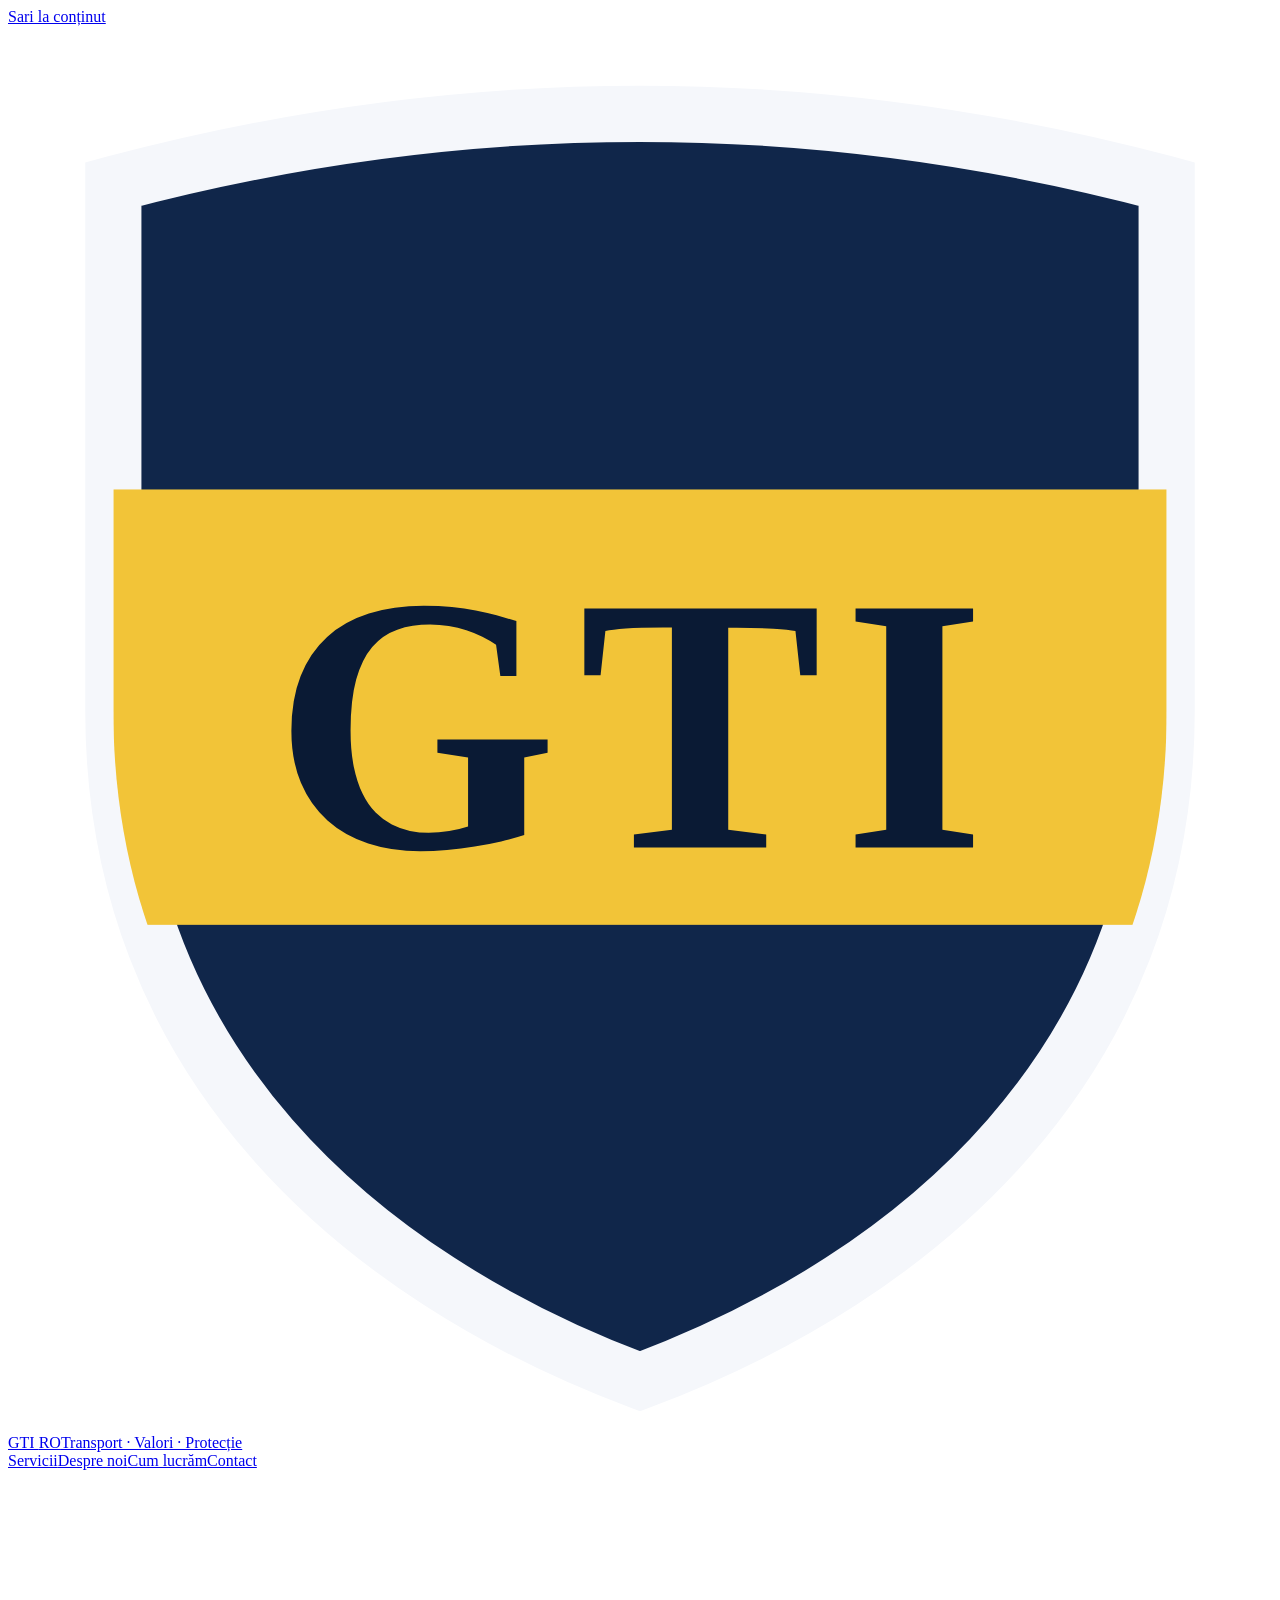
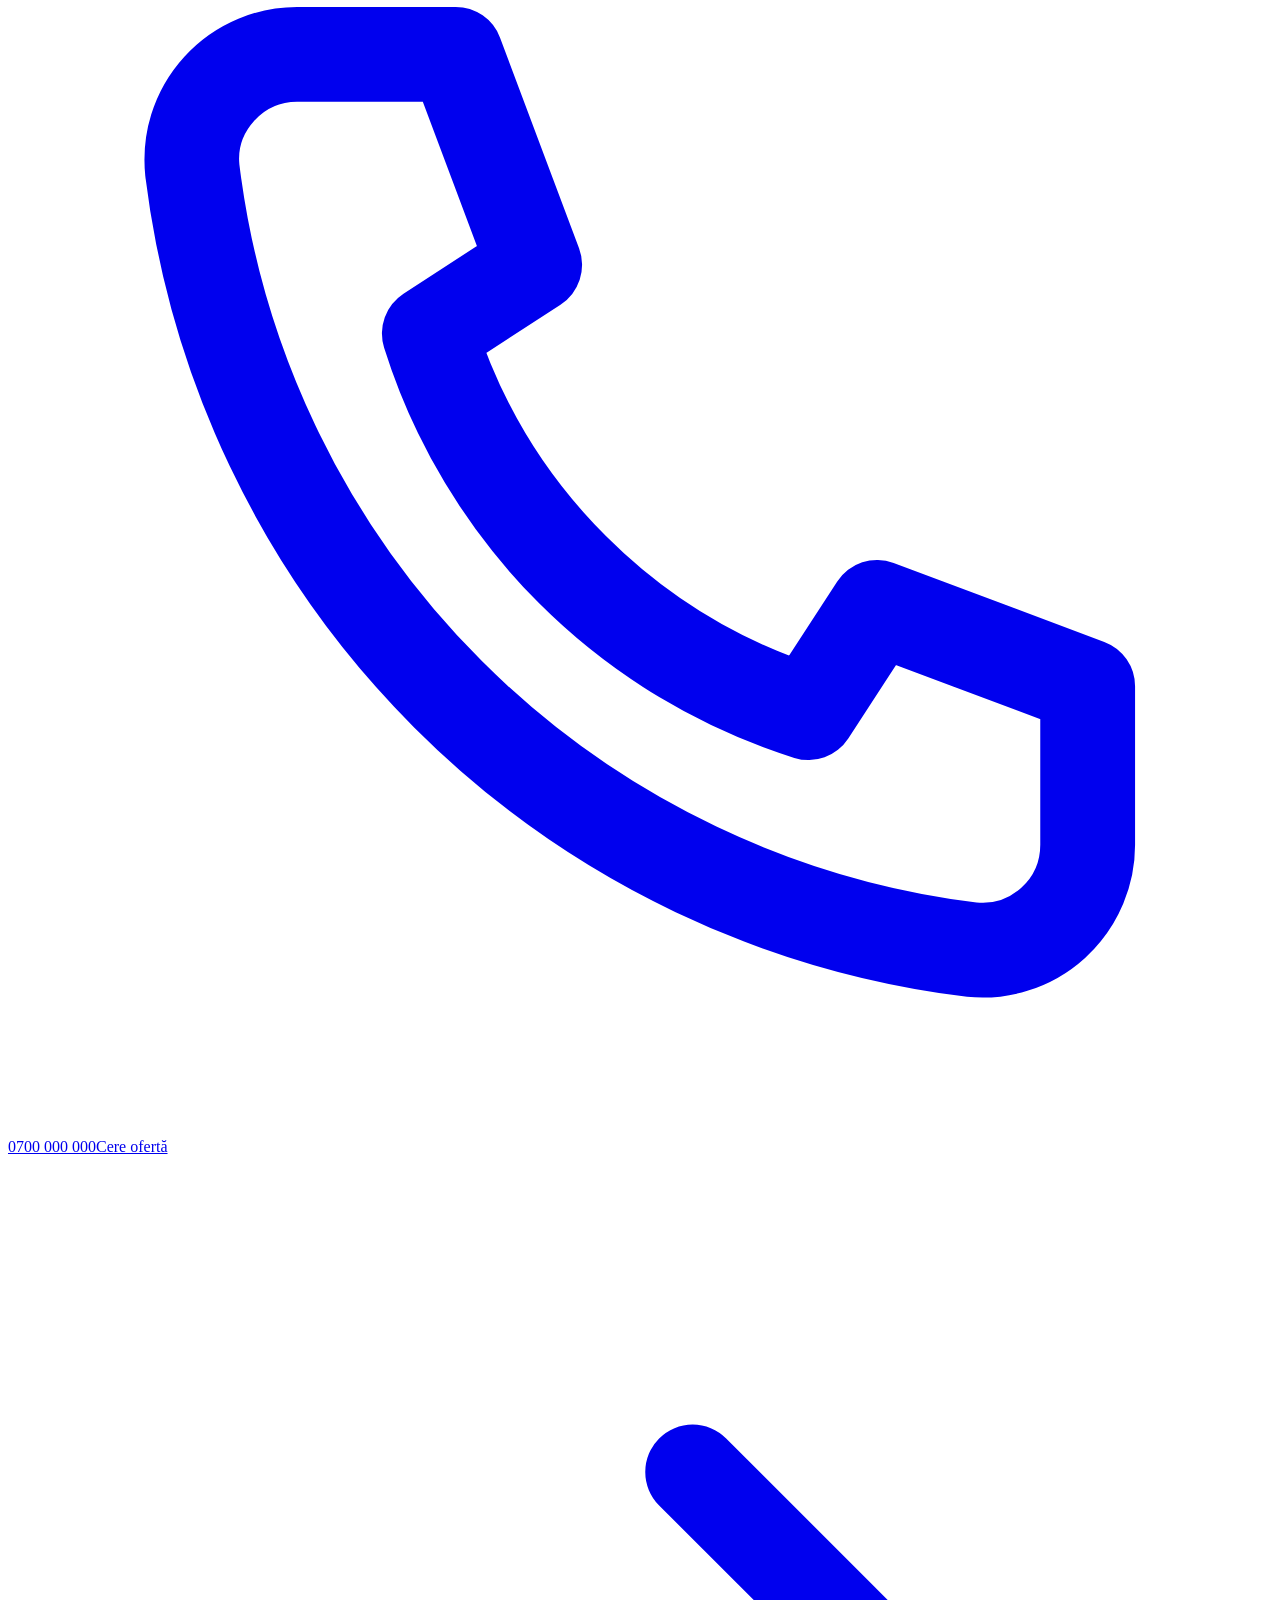
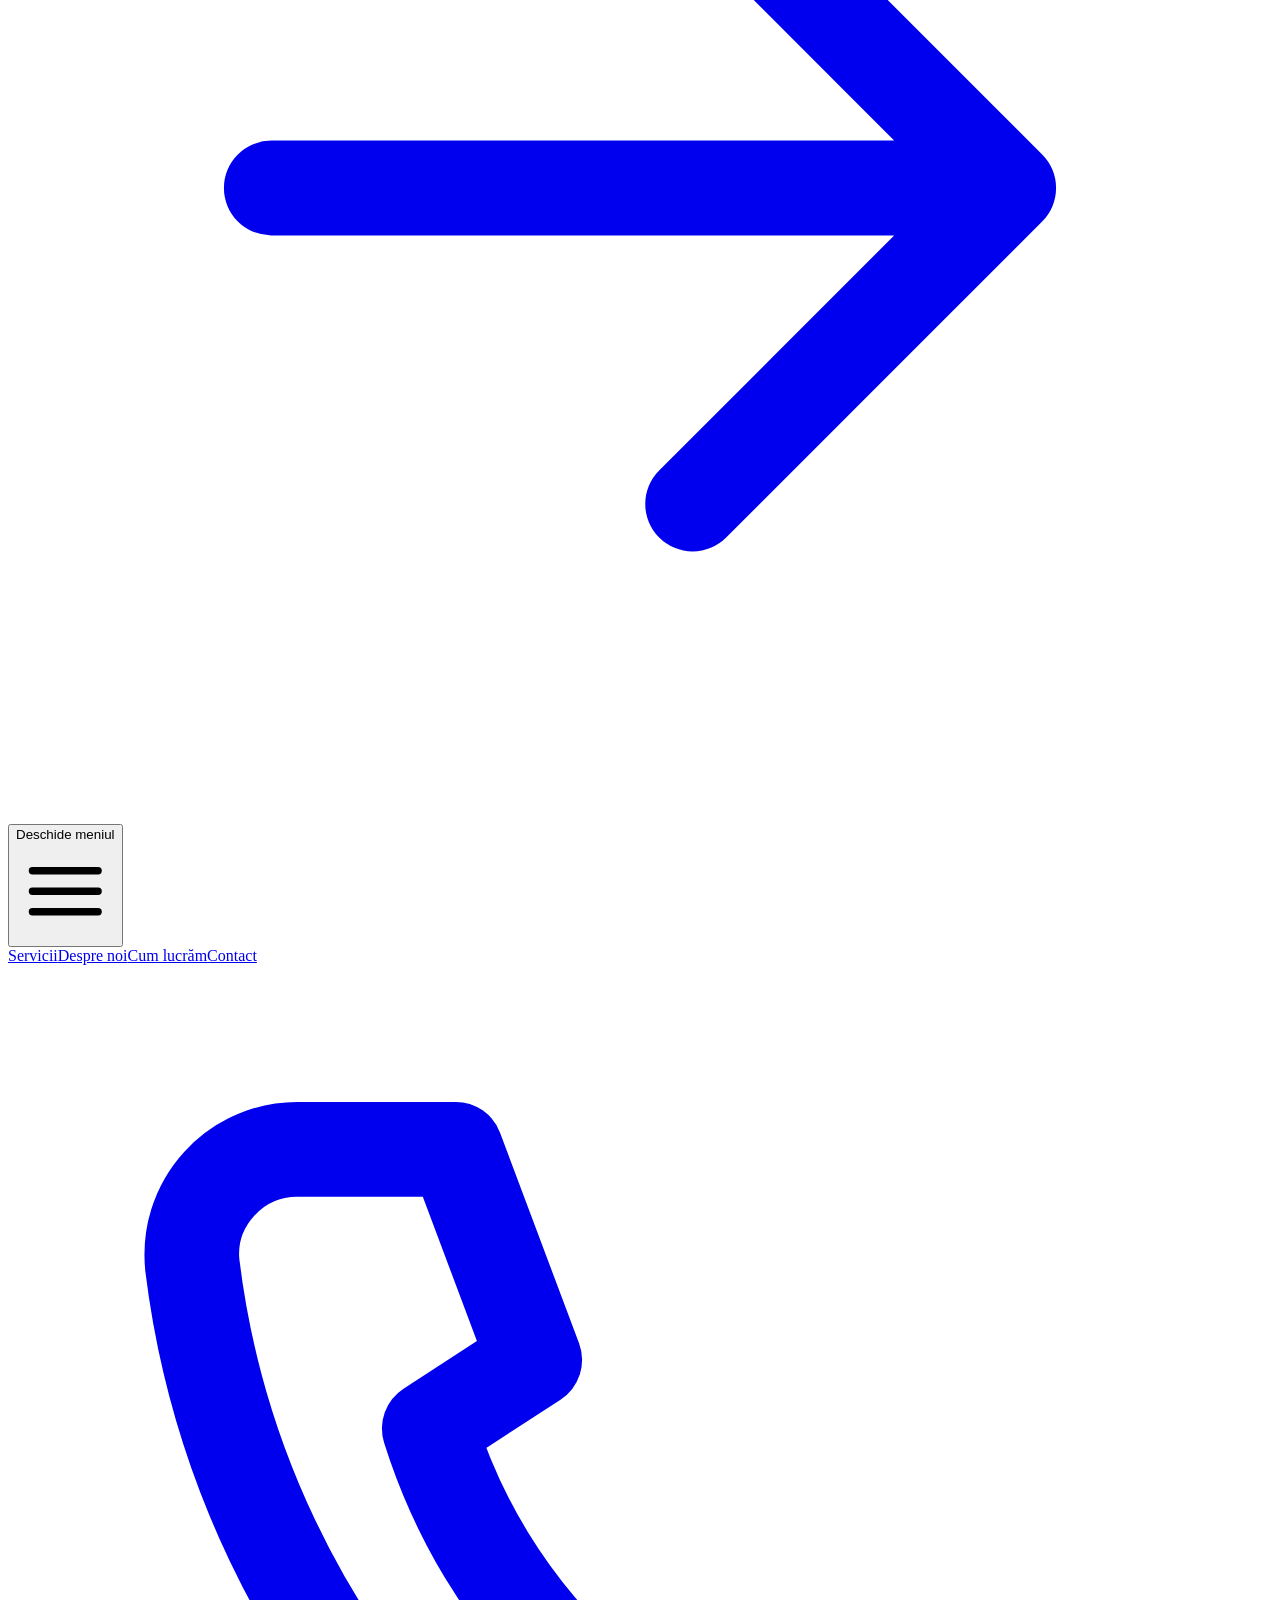
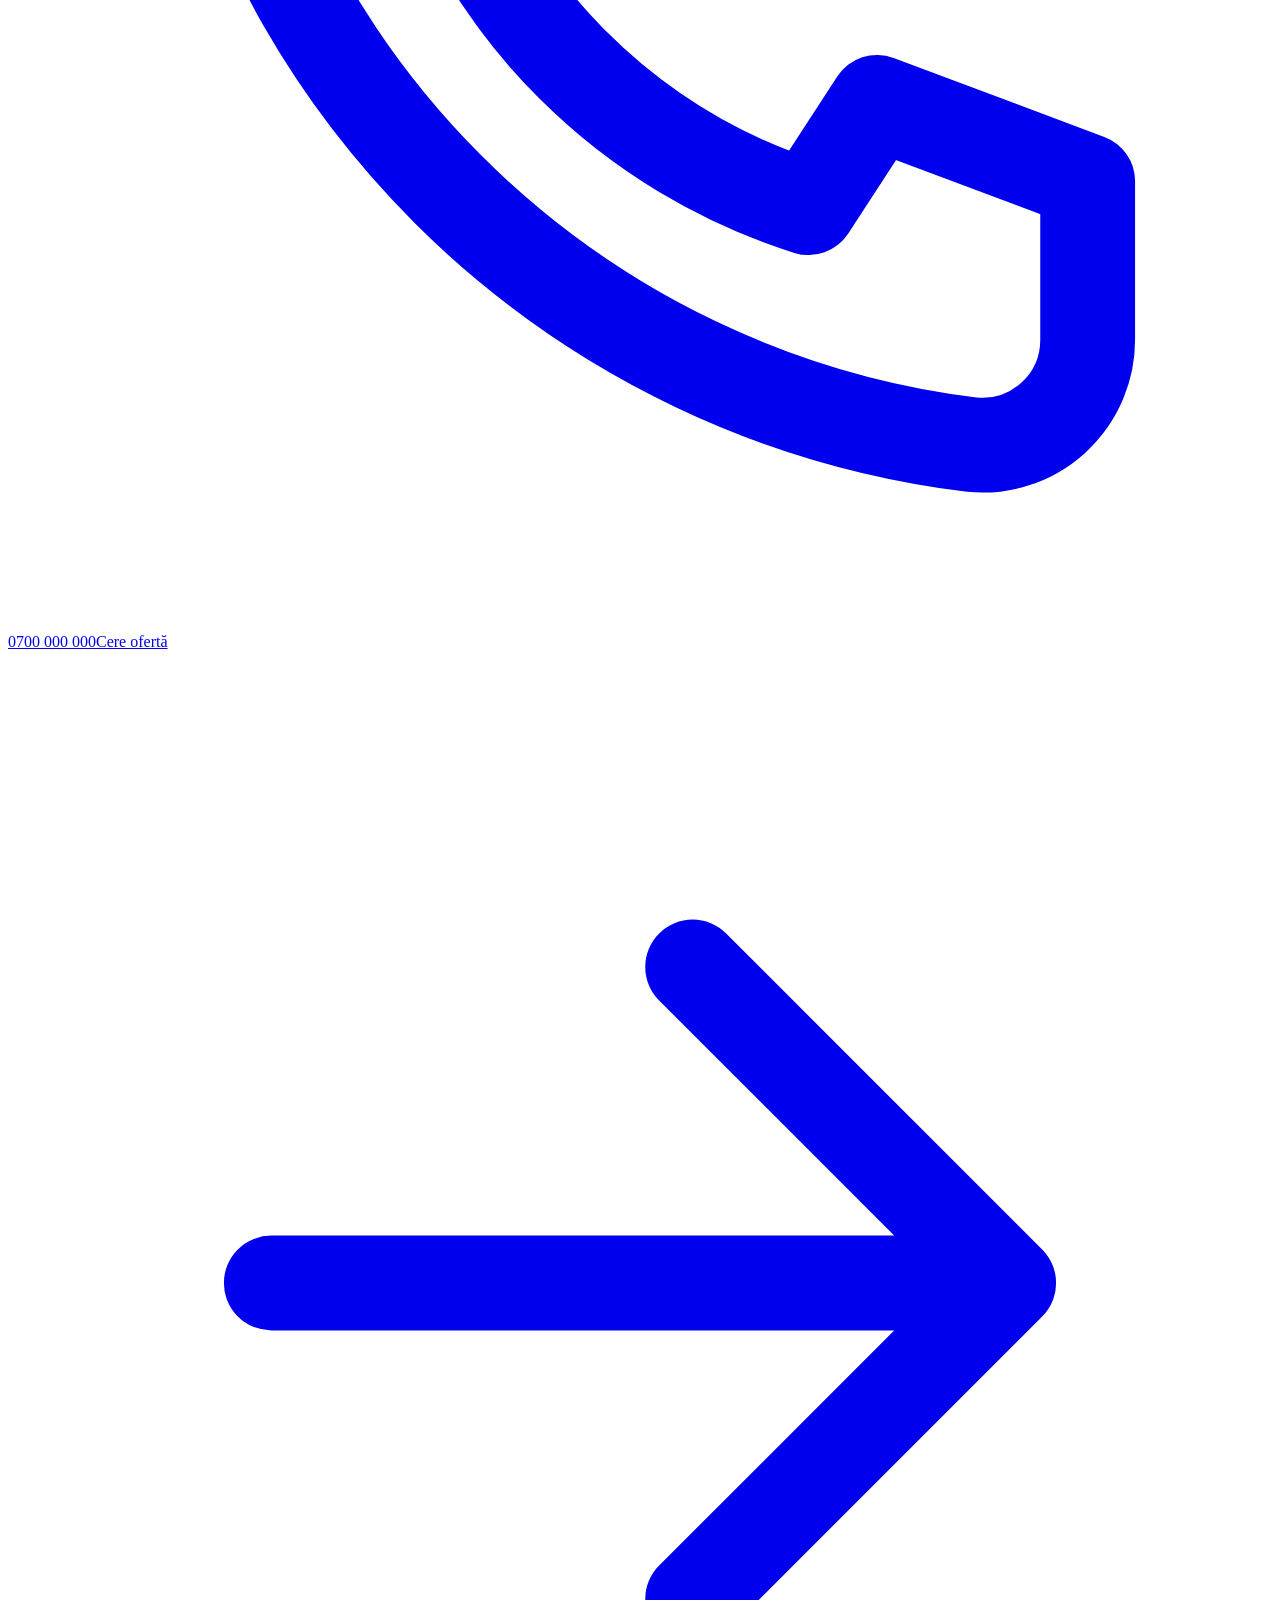
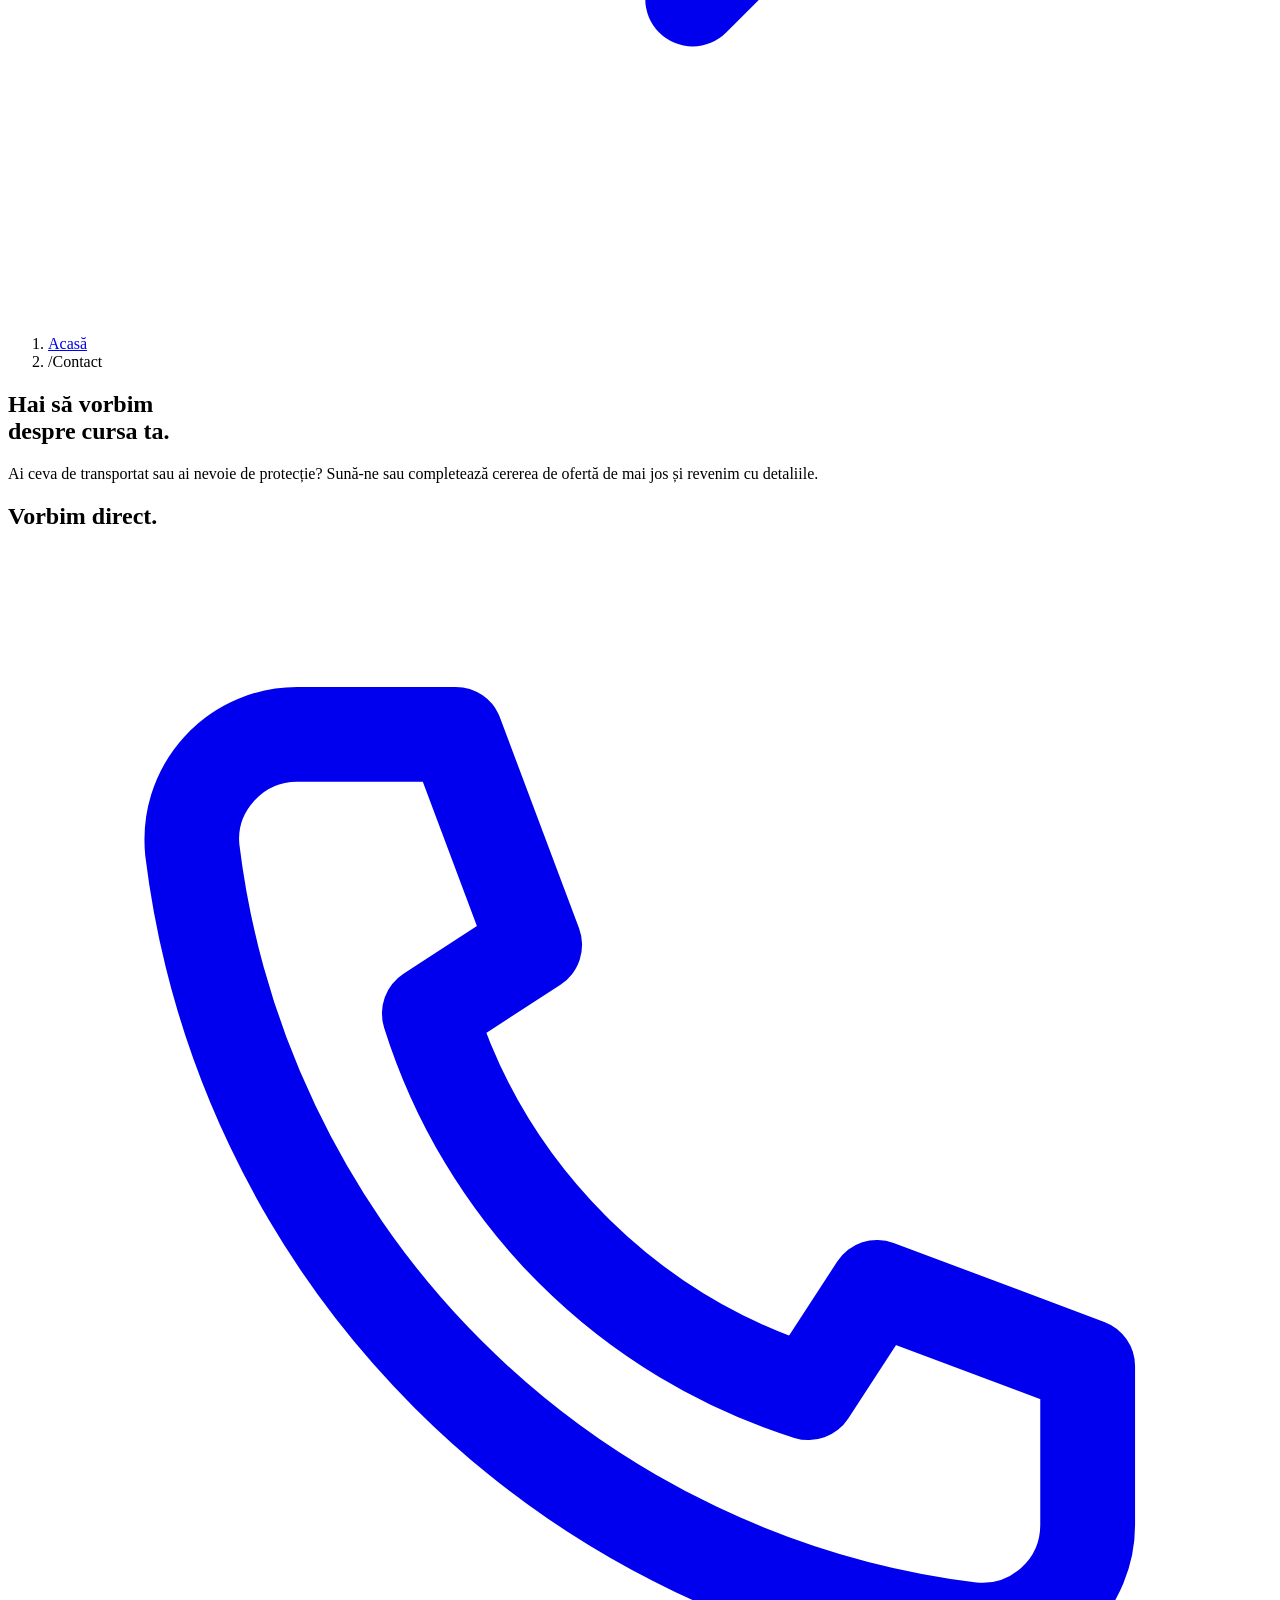
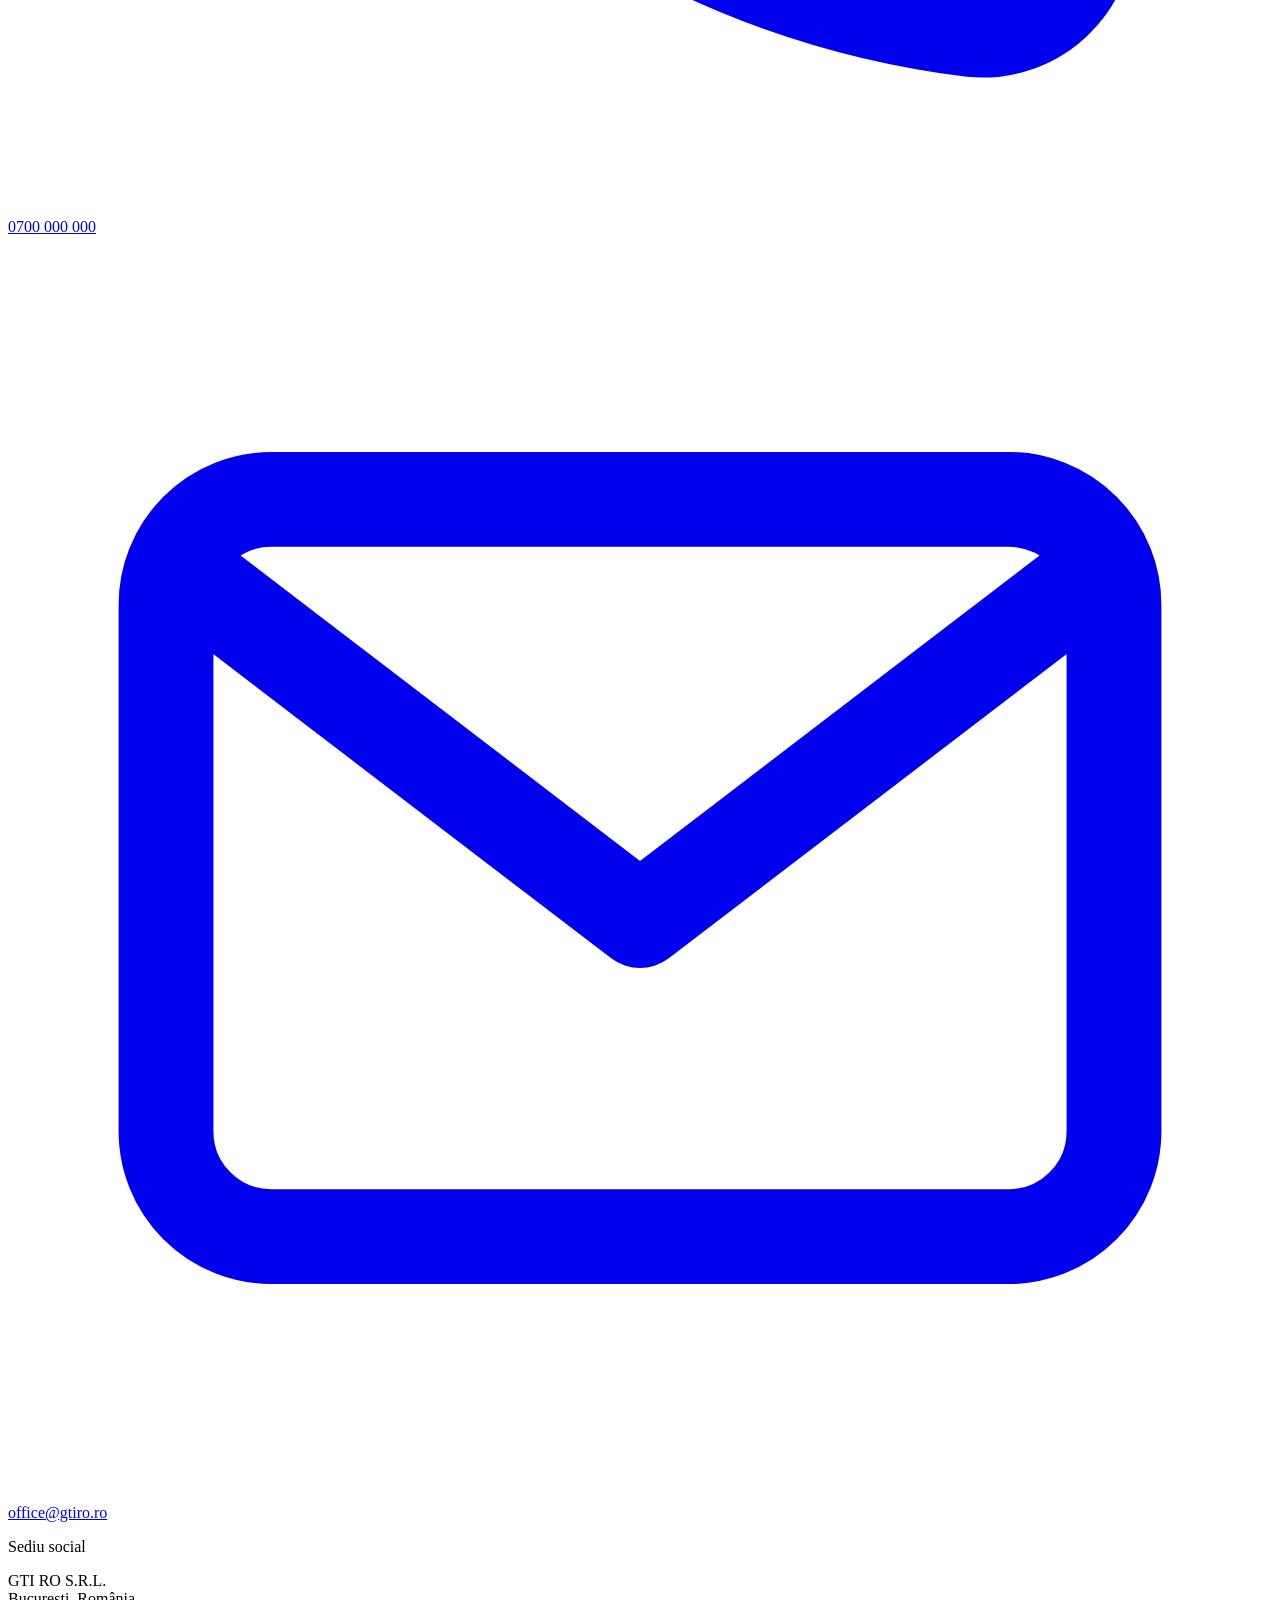
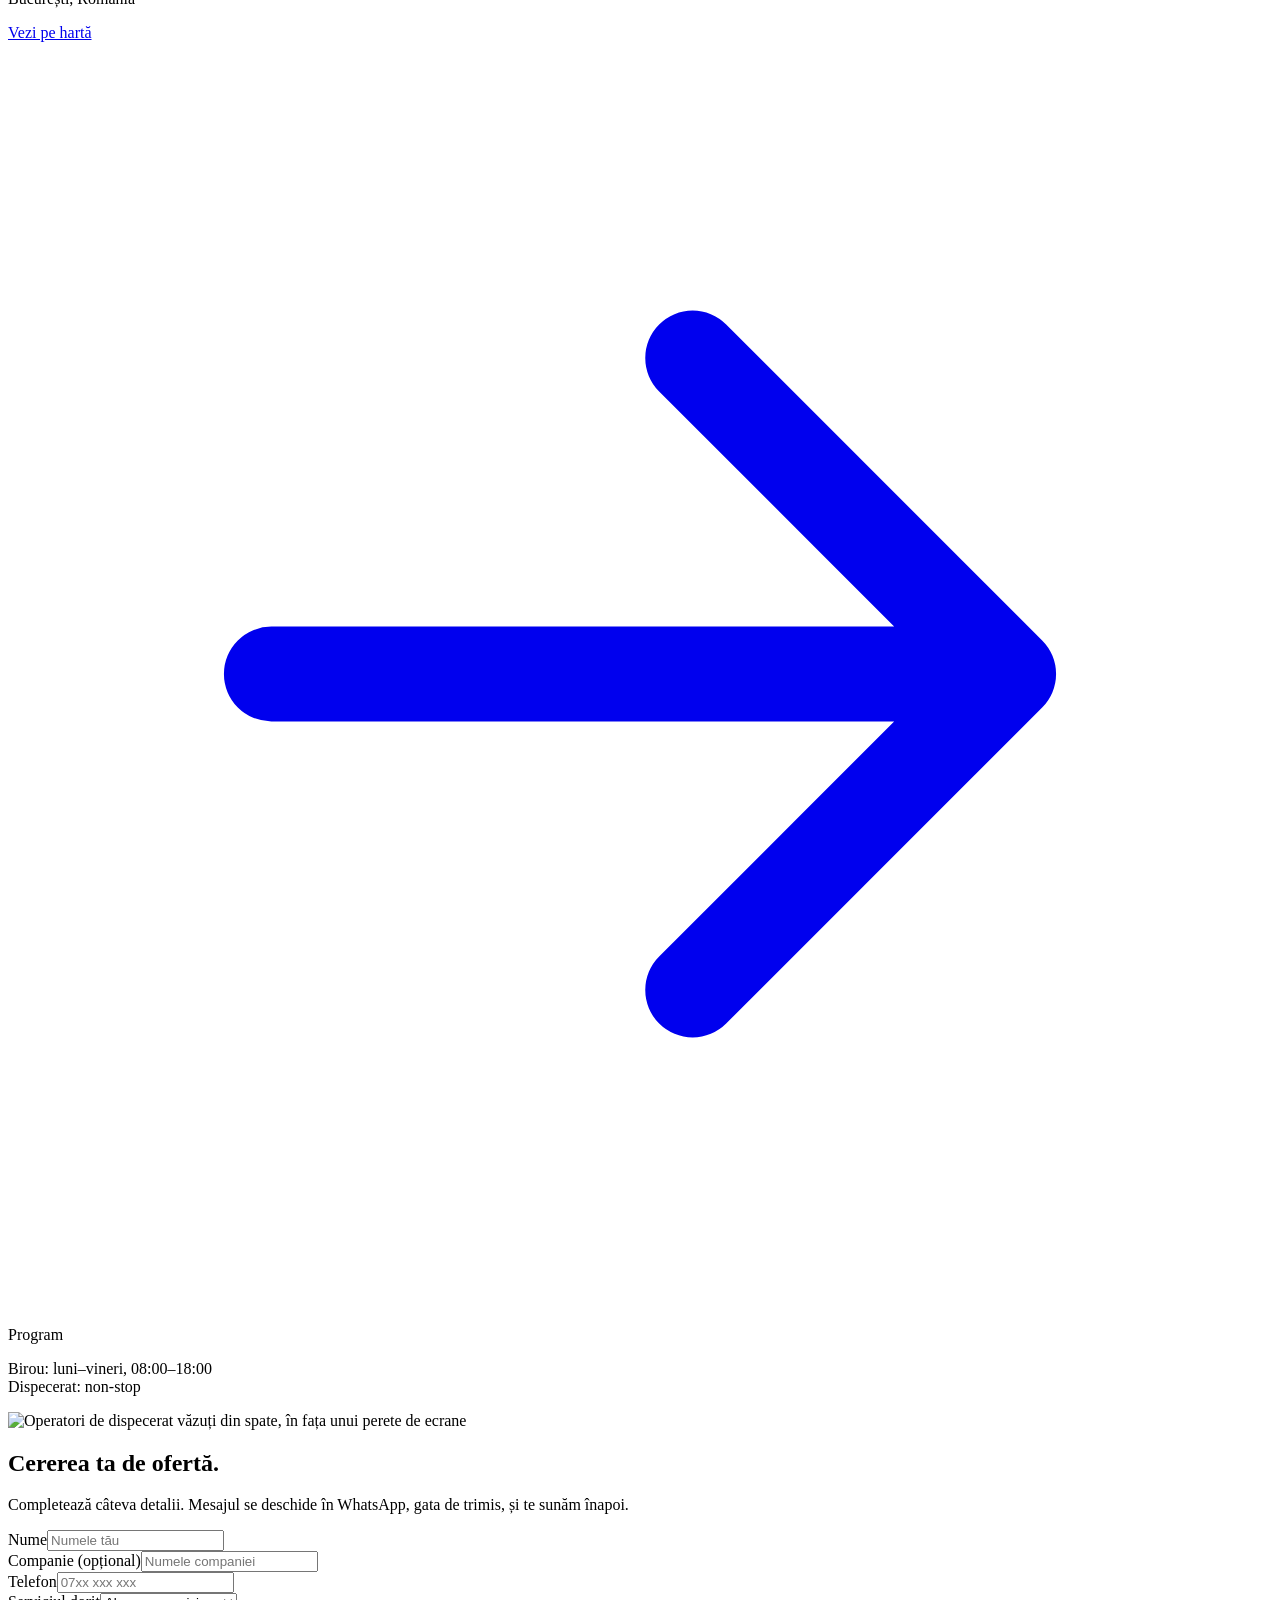
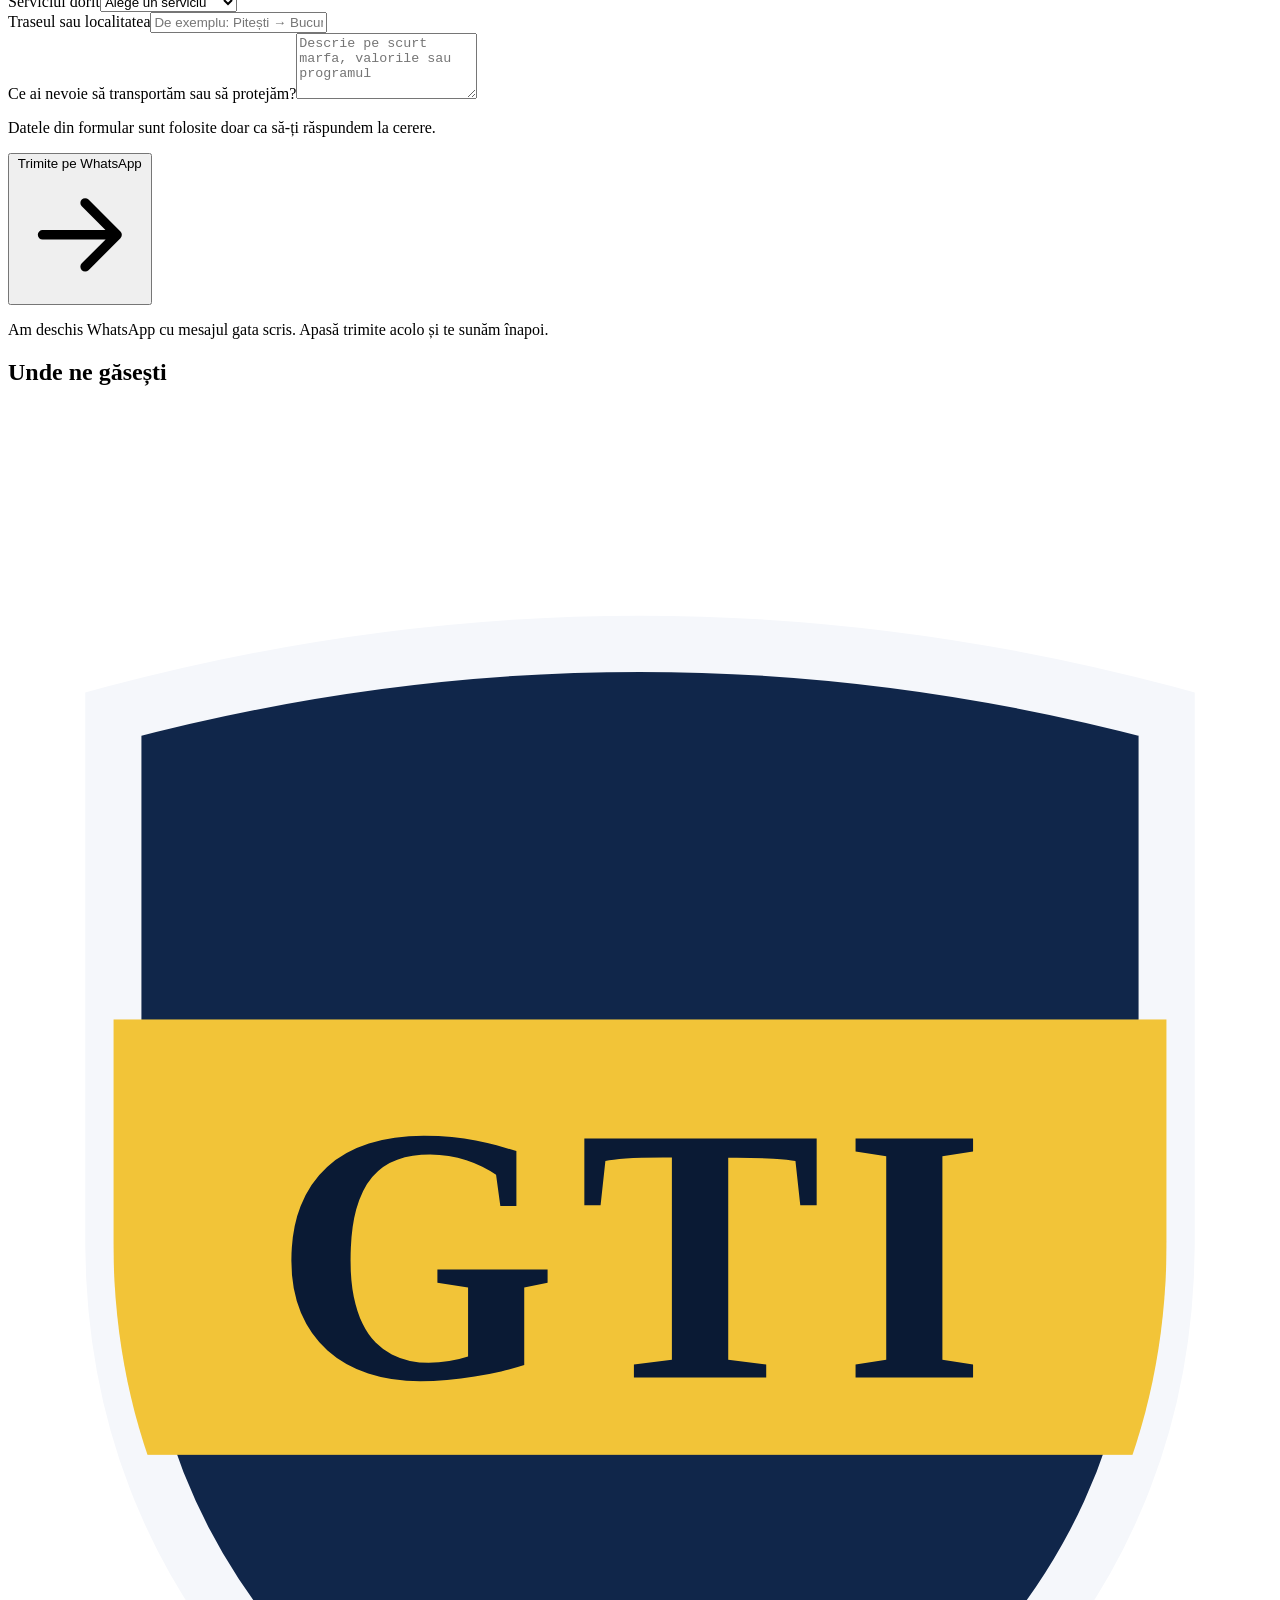
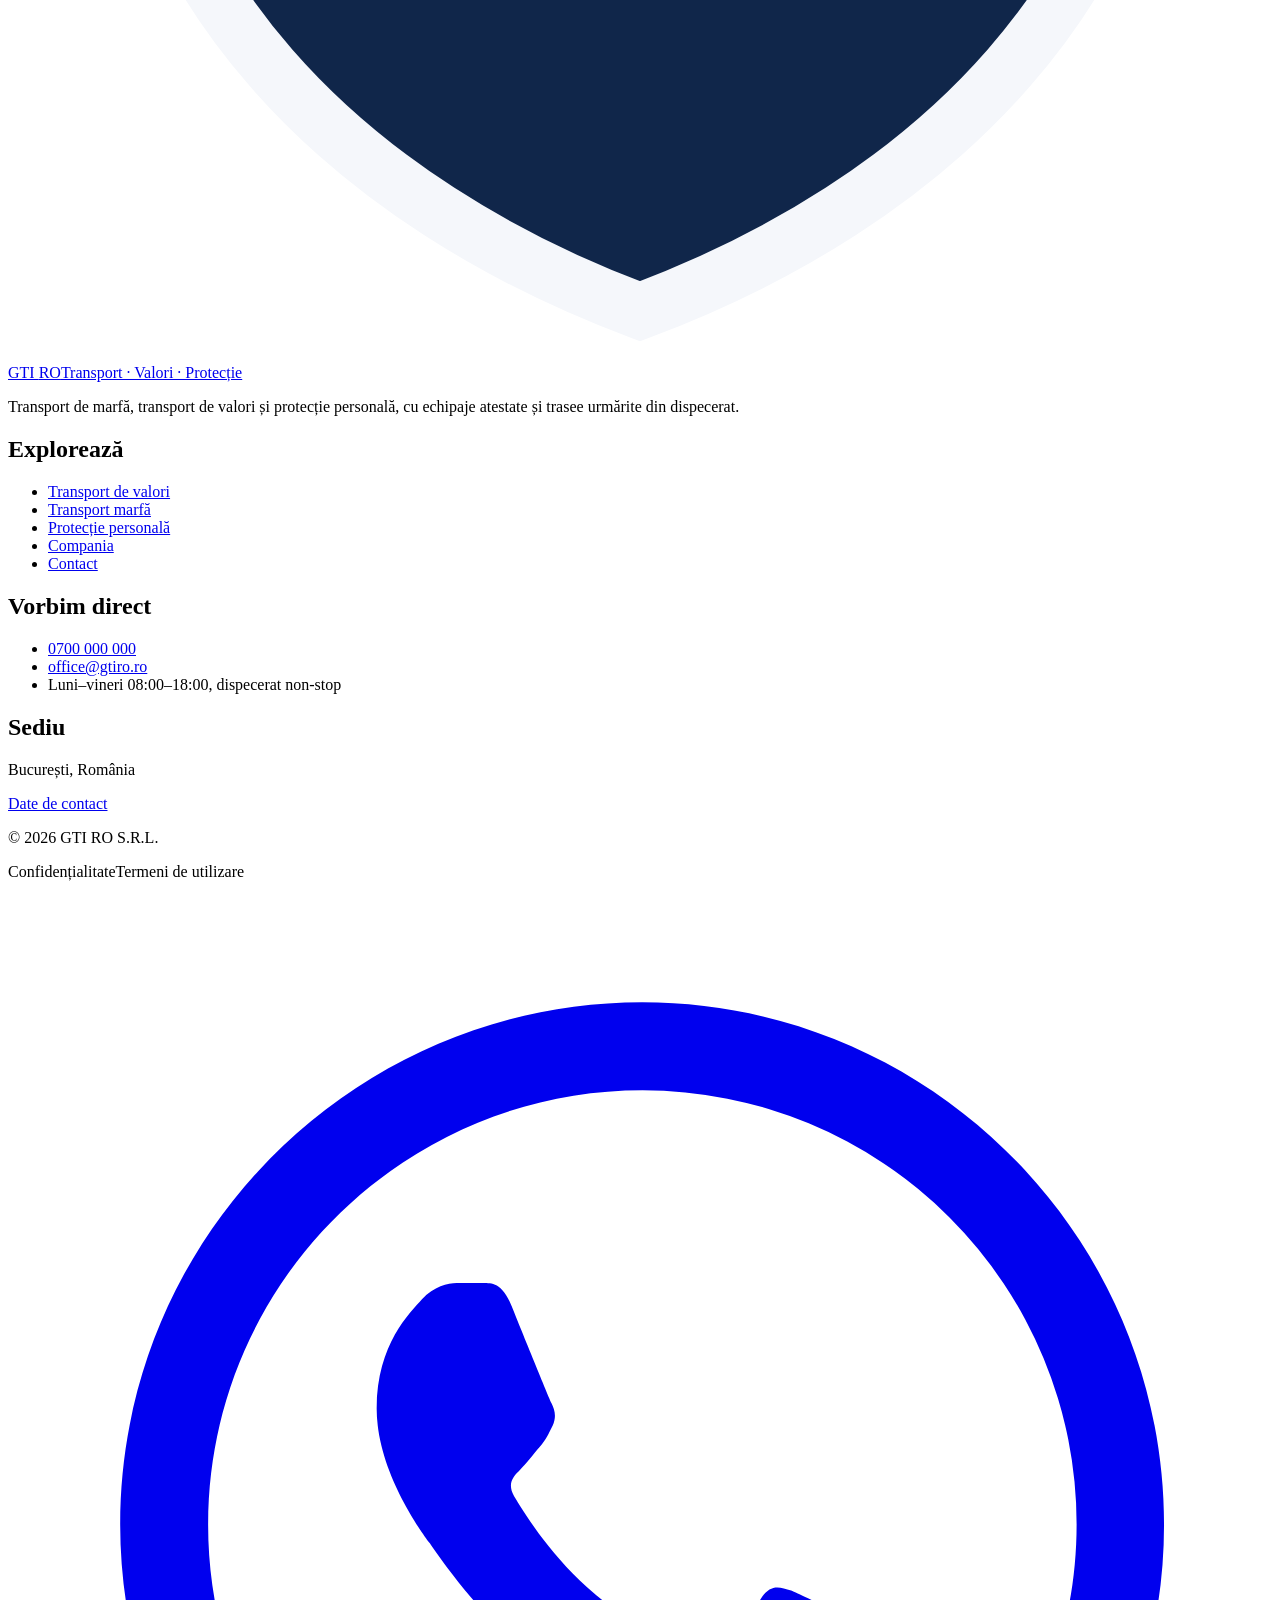
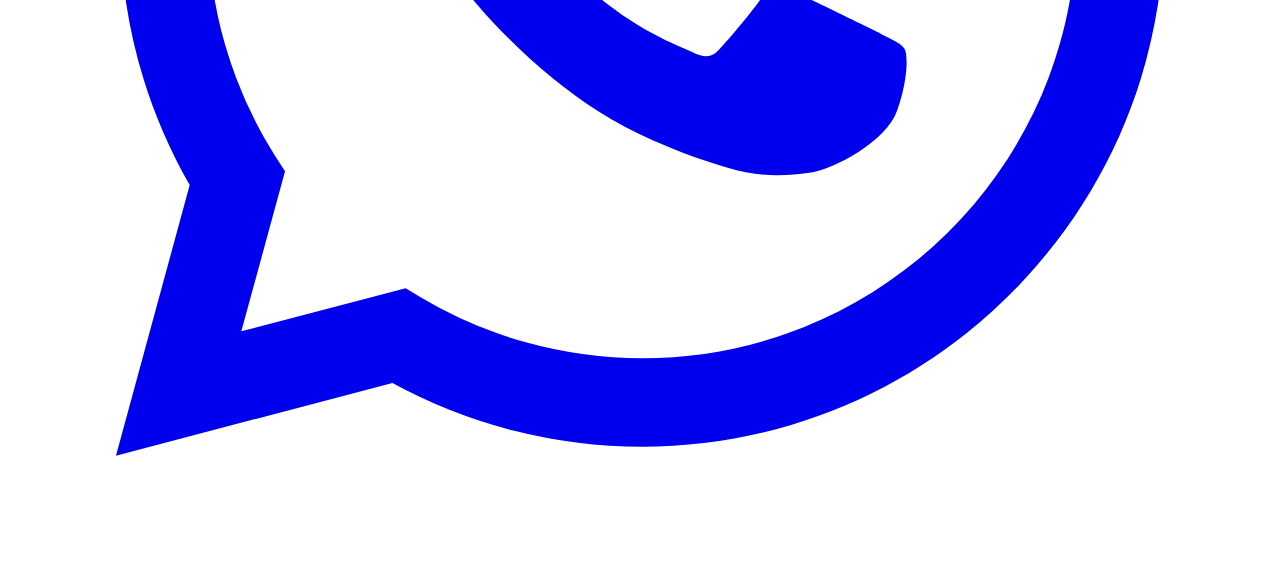
==== commit a2667c56: "Logo Scutul și favicon" ====
--- a/contact/index.html
+++ b/contact/index.html
@@ -1,3 +1,3 @@
-<!DOCTYPE html><html lang="ro"><head><meta charset="utf-8"><meta name="viewport" content="width=device-width, initial-scale=1"><script>document.documentElement.classList.add('js');</script><title>Contact și cerere de ofertă | GTI RO</title><meta name="description" content="Cere o ofertă pentru transport de valori, transport de marfă sau protecție personală. Te sunăm înapoi cu detaliile."><meta name="theme-color" content="#0a1a34"><meta name="robots" content="noindex, nofollow"><link rel="icon" type="image/svg+xml" href="/gtiro/favicon.svg"><!-- previzualizarea linkului când e trimis pe WhatsApp / Facebook: titlu, text și poza convoiului --><meta property="og:type" content="website"><meta property="og:locale" content="ro_RO"><meta property="og:site_name" content="GTI RO"><meta property="og:title" content="Contact și cerere de ofertă | GTI RO"><meta property="og:description" content="Cere o ofertă pentru transport de valori, transport de marfă sau protecție personală. Te sunăm înapoi cu detaliile."><meta property="og:url" content="https://demo.mrwebsites.ro/gtiro/contact/"><meta property="og:image" content="https://demo.mrwebsites.ro/gtiro/og.jpg"><meta property="og:image:width" content="1200"><meta property="og:image:height" content="630"><meta name="twitter:card" content="summary_large_image"><link rel="stylesheet" href="/gtiro/_astro/Layout.DH8PojlZ.css"><style>iframe[data-astro-cid-bs3nopaz]{opacity:0;width:100%;height:100%;transition:opacity .25s var(--ease-out-soft);border:0;display:block}iframe[data-astro-cid-bs3nopaz].incarcata{opacity:1}[data-astro-cid-6bfsojfh][aria-invalid=true]{border-color:#a4261d}
-</style></head><body><a href="#continut" class="sr-only focus:not-sr-only focus:fixed focus:top-3 focus:left-3 focus:z-[100] focus:rounded-md focus:bg-galben focus:px-4 focus:py-3 focus:text-adanc">Sari la conținut</a><header class="sticky top-0 z-50 bg-adanc text-white"><div class="shell flex h-[72px] items-center justify-between gap-6 lg:h-[91px]"><a href="/gtiro/" class="rounded-md" aria-label="GTI RO, prima pagină"><span class="inline-flex flex-col leading-none text-white"><span class="text-[26px] font-extrabold tracking-[-0.02em]">GTI <span class="text-galben">RO</span></span><span class="mt-[5px] text-[11.5px] font-semibold tracking-[0.04em] text-pe-inchis-slab">Transport · Valori · Protecție</span></span></a><nav class="hidden items-center gap-7 text-[15px] font-semibold lg:flex" aria-label="Meniu principal"><a href="/gtiro/servicii/" class="py-3 transition-colors duration-200 hover:text-galben">Servicii</a><a href="/gtiro/despre-noi/" class="py-3 transition-colors duration-200 hover:text-galben">Despre noi</a><a href="/gtiro/#cum-lucram" class="py-3 transition-colors duration-200 hover:text-galben">Cum lucrăm</a><a href="/gtiro/contact/" class="py-3 transition-colors duration-200 hover:text-galben text-galben" aria-current="page">Contact</a><a href="tel:+40700000000" class="inline-flex items-center gap-2 py-3 transition-colors duration-200 hover:text-galben"><svg class="size-4" viewBox="0 0 24 24" fill="none" stroke="currentColor" stroke-width="1.8" stroke-linecap="round" stroke-linejoin="round" aria-hidden="true"><path d="M5.5 3.5h3l1.5 4-2 1.3a11 11 0 0 0 7.2 7.2l1.3-2 4 1.5v3a2 2 0 0 1-2.2 2A17 17 0 0 1 3.5 5.7a2 2 0 0 1 2-2.2Z"></path></svg>0700 000 000</a><a href="/gtiro/contact/#oferta" class="buton !min-h-0 !gap-3 !px-[18px] !py-3 !text-[14.5px]">Cere ofertă <svg class="size-4" viewBox="0 0 24 24" fill="none" stroke="currentColor" stroke-width="1.8" stroke-linecap="round" stroke-linejoin="round" aria-hidden="true"><path d="M5 12h14M13 6l6 6-6 6"></path></svg></a></nav><button type="button" class="grid size-11 place-items-center rounded-md border border-white/35 text-white lg:hidden" aria-expanded="false" aria-controls="meniu-mobil" data-meniu-buton><span class="sr-only">Deschide meniul</span><svg class="size-6" viewBox="0 0 24 24" fill="none" stroke="currentColor" stroke-width="1.8" stroke-linecap="round" stroke-linejoin="round" aria-hidden="true"><path d="M4 7h16M4 12h16M4 17h16"></path></svg></button></div><div id="meniu-mobil" class="hidden border-t border-white/10 bg-adanc lg:hidden" data-meniu-panou><nav class="shell flex flex-col py-4" aria-label="Meniu mobil"><a href="/gtiro/servicii/" class="border-b border-white/10 py-4 text-[20px] leading-none font-bold tracking-[-0.01em]">Servicii</a><a href="/gtiro/despre-noi/" class="border-b border-white/10 py-4 text-[20px] leading-none font-bold tracking-[-0.01em]">Despre noi</a><a href="/gtiro/#cum-lucram" class="border-b border-white/10 py-4 text-[20px] leading-none font-bold tracking-[-0.01em]">Cum lucrăm</a><a href="/gtiro/contact/" class="border-b border-white/10 py-4 text-[20px] leading-none font-bold tracking-[-0.01em] text-galben">Contact</a><a href="tel:+40700000000" class="mt-5 inline-flex items-center gap-3 text-[17px] font-semibold"><svg class="size-5" viewBox="0 0 24 24" fill="none" stroke="currentColor" stroke-width="1.8" stroke-linecap="round" stroke-linejoin="round" aria-hidden="true"><path d="M5.5 3.5h3l1.5 4-2 1.3a11 11 0 0 0 7.2 7.2l1.3-2 4 1.5v3a2 2 0 0 1-2.2 2A17 17 0 0 1 3.5 5.7a2 2 0 0 1 2-2.2Z"></path></svg>0700 000 000</a><a href="/gtiro/contact/#oferta" class="buton mt-5 justify-between">Cere ofertă <svg class="size-5" viewBox="0 0 24 24" fill="none" stroke="currentColor" stroke-width="1.8" stroke-linecap="round" stroke-linejoin="round" aria-hidden="true"><path d="M5 12h14M13 6l6 6-6 6"></path></svg></a></nav></div></header><script type="module">var e=document.querySelector(`[data-meniu-buton]`),t=document.querySelector(`[data-meniu-panou]`);if(e&&t){let n=n=>{e.setAttribute(`aria-expanded`,String(n)),t.classList.toggle(`hidden`,!n),e.querySelector(`.sr-only`).textContent=n?`Închide meniul`:`Deschide meniul`};e.addEventListener(`click`,()=>n(e.getAttribute(`aria-expanded`)!==`true`)),t.querySelectorAll(`a`).forEach(e=>e.addEventListener(`click`,()=>n(!1))),addEventListener(`keydown`,t=>{t.key===`Escape`&&e.getAttribute(`aria-expanded`)===`true`&&(n(!1),e.focus())})}</script><main id="continut"><section class="shell pt-10 lg:pt-14" data-astro-cid-6bfsojfh><nav aria-label="Ești aici" class="text-[14px] text-text"><ol class="flex flex-wrap items-center gap-1.5"><li><a href="/gtiro/" class="hover:text-ink">Acasă</a></li><li class="flex items-center gap-1.5"><span aria-hidden="true">/</span><span aria-current="page">Contact</span></li></ol></nav><h1 class="titlu-pagina mt-6" data-astro-cid-6bfsojfh>Hai să vorbim<br data-astro-cid-6bfsojfh>despre cursa ta.</h1><p class="mt-6 max-w-[560px] text-[17px] leading-[1.7] text-text" data-astro-cid-6bfsojfh>Ai ceva de transportat sau ai nevoie de protecție? Sună-ne sau completează cererea de ofertă de mai jos și revenim cu detaliile.</p></section><section class="shell grid gap-12 pt-12 pb-[72px] lg:grid-cols-[1fr_1.12fr] lg:gap-16 lg:pt-16 lg:pb-[90px]" data-astro-cid-6bfsojfh><div data-astro-cid-6bfsojfh><h2 class="text-[28px] leading-[1.2] font-bold tracking-[-0.02em]" data-astro-cid-6bfsojfh>Vorbim direct.</h2><a href="tel:+40700000000" class="mt-5 flex items-center gap-3 text-[26px] font-bold tracking-[-0.01em] hover:text-albastru" data-astro-cid-6bfsojfh><svg class="size-6" viewBox="0 0 24 24" fill="none" stroke="currentColor" stroke-width="1.8" stroke-linecap="round" stroke-linejoin="round" aria-hidden="true"><path d="M5.5 3.5h3l1.5 4-2 1.3a11 11 0 0 0 7.2 7.2l1.3-2 4 1.5v3a2 2 0 0 1-2.2 2A17 17 0 0 1 3.5 5.7a2 2 0 0 1 2-2.2Z"></path></svg>0700 000 000</a><a href="mailto:office@gtiro.ro" class="mt-2 flex items-center gap-3 text-[17px] text-text hover:text-ink" data-astro-cid-6bfsojfh><svg class="size-5" viewBox="0 0 24 24" fill="none" stroke="currentColor" stroke-width="1.8" stroke-linecap="round" stroke-linejoin="round" aria-hidden="true"><rect x="3" y="5" width="18" height="14" rx="2"></rect><path d="m3.5 6.5 8.5 6.5 8.5-6.5"></path></svg>office@gtiro.ro</a><div class="mt-8 border-t border-linie pt-6 text-[16px] leading-[1.7] text-text" data-astro-cid-6bfsojfh><p class="font-semibold text-ink" data-astro-cid-6bfsojfh>Sediu social</p><p data-astro-cid-6bfsojfh>GTI RO S.R.L.<br data-astro-cid-6bfsojfh>București, România</p><a href="#harta" class="link-text text-ink" data-astro-cid-6bfsojfh>Vezi pe hartă <svg class="size-4" viewBox="0 0 24 24" fill="none" stroke="currentColor" stroke-width="1.8" stroke-linecap="round" stroke-linejoin="round" aria-hidden="true"><path d="M5 12h14M13 6l6 6-6 6"></path></svg></a></div><div class="border-t border-linie pt-6 text-[16px] leading-[1.7] text-text" data-astro-cid-6bfsojfh><p class="font-semibold text-ink" data-astro-cid-6bfsojfh>Program</p><p data-astro-cid-6bfsojfh>Birou: luni–vineri, 08:00–18:00<br data-astro-cid-6bfsojfh>Dispecerat: non-stop</p></div><img src="/gtiro/_astro/dispecerat.BSeLD-DO_2f8I4U.webp" srcset="/gtiro/_astro/dispecerat.BSeLD-DO_Z1zqqTn.webp 500w, /gtiro/_astro/dispecerat.BSeLD-DO_2lIs5U.webp 800w, /gtiro/_astro/dispecerat.BSeLD-DO_I6yDk.webp 1100w" alt="Operatori de dispecerat văzuți din spate, în fața unui perete de ecrane" sizes="(min-width: 1024px) 520px, 100vw" data-astro-cid-6bfsojfh="true" loading="lazy" decoding="async" width="1300" height="975" class="mt-9 aspect-[4/3] w-full max-w-[520px] rounded-[10px] object-cover"></div><div id="oferta" class="self-start scroll-mt-28 rounded-[10px] bg-banda p-6 sm:p-8 lg:p-10" data-astro-cid-6bfsojfh><h2 class="text-[28px] leading-[1.2] font-bold tracking-[-0.02em]" data-astro-cid-6bfsojfh>Cererea ta de ofertă.</h2><p class="mt-3 text-[16px] leading-[1.7] text-text" data-astro-cid-6bfsojfh>Completează câteva detalii. Mesajul se deschide în WhatsApp, gata de trimis, și te sunăm înapoi.</p><!-- TODO(real): trimitere și pe e-mail (Resend), ca cererea să rămână și în căsuța firmei --><form class="mt-7 grid gap-5 sm:grid-cols-2" novalidate data-formular-oferta data-wa="40700000000" data-astro-cid-6bfsojfh><div data-astro-cid-6bfsojfh><label for="f-nume" class="block text-[15px] font-semibold" data-astro-cid-6bfsojfh>Nume</label><input id="f-nume" name="nume" type="text" autocomplete="name" required data-camp="numele" class="mt-2 block w-full rounded-md border border-linie bg-white px-4 py-3 text-[17px] text-ink placeholder:text-[#8793a6] focus:border-albastru focus:outline-none focus:ring-2 focus:ring-albastru/25" placeholder="Numele tău" data-astro-cid-6bfsojfh></div><div data-astro-cid-6bfsojfh><label for="f-companie" class="block text-[15px] font-semibold" data-astro-cid-6bfsojfh>Companie <span class="font-normal text-text" data-astro-cid-6bfsojfh>(opțional)</span></label><input id="f-companie" name="companie" type="text" autocomplete="organization" class="mt-2 block w-full rounded-md border border-linie bg-white px-4 py-3 text-[17px] text-ink placeholder:text-[#8793a6] focus:border-albastru focus:outline-none focus:ring-2 focus:ring-albastru/25" placeholder="Numele companiei" data-astro-cid-6bfsojfh></div><div data-astro-cid-6bfsojfh><label for="f-telefon" class="block text-[15px] font-semibold" data-astro-cid-6bfsojfh>Telefon</label><input id="f-telefon" name="telefon" type="tel" autocomplete="tel" required data-camp="telefonul" class="mt-2 block w-full rounded-md border border-linie bg-white px-4 py-3 text-[17px] text-ink placeholder:text-[#8793a6] focus:border-albastru focus:outline-none focus:ring-2 focus:ring-albastru/25" placeholder="07xx xxx xxx" data-astro-cid-6bfsojfh></div><div data-astro-cid-6bfsojfh><label for="f-serviciu" class="block text-[15px] font-semibold" data-astro-cid-6bfsojfh>Serviciul dorit</label><select id="f-serviciu" name="serviciu" required data-camp="serviciul dorit" class="mt-2 block w-full rounded-md border border-linie bg-white px-4 py-3 text-[17px] text-ink placeholder:text-[#8793a6] focus:border-albastru focus:outline-none focus:ring-2 focus:ring-albastru/25" data-astro-cid-6bfsojfh><option value="" data-astro-cid-6bfsojfh>Alege un serviciu</option><option value="transport-valori" data-astro-cid-6bfsojfh>Transport de valori</option><option value="transport-marfa" data-astro-cid-6bfsojfh>Transport marfă</option><option value="protectie-personala" data-astro-cid-6bfsojfh>Protecție personală</option><option value="mai-multe" data-astro-cid-6bfsojfh>Mai multe servicii</option></select></div><div class="sm:col-span-2" data-astro-cid-6bfsojfh><label for="f-traseu" class="block text-[15px] font-semibold" data-astro-cid-6bfsojfh>Traseul sau localitatea</label><input id="f-traseu" name="traseu" type="text" class="mt-2 block w-full rounded-md border border-linie bg-white px-4 py-3 text-[17px] text-ink placeholder:text-[#8793a6] focus:border-albastru focus:outline-none focus:ring-2 focus:ring-albastru/25" placeholder="De exemplu: Pitești → București, zilnic la 19:00" data-astro-cid-6bfsojfh></div><div class="sm:col-span-2" data-astro-cid-6bfsojfh><label for="f-detalii" class="block text-[15px] font-semibold" data-astro-cid-6bfsojfh>Ce ai nevoie să transportăm sau să protejăm?</label><textarea id="f-detalii" name="detalii" rows="4" required data-camp="detaliile cererii" class="mt-2 block w-full rounded-md border border-linie bg-white px-4 py-3 text-[17px] text-ink placeholder:text-[#8793a6] focus:border-albastru focus:outline-none focus:ring-2 focus:ring-albastru/25" placeholder="Descrie pe scurt marfa, valorile sau programul" data-astro-cid-6bfsojfh></textarea></div><p class="text-[14px] leading-[1.6] text-text sm:col-span-2" data-astro-cid-6bfsojfh>Datele din formular sunt folosite doar ca să-ți răspundem la cerere.</p><p class="hidden rounded-md bg-white px-4 py-3 text-[16px] font-semibold text-[#a4261d] sm:col-span-2" role="alert" data-eroare data-astro-cid-6bfsojfh></p><div class="sm:col-span-2" data-astro-cid-6bfsojfh><button type="submit" class="buton cursor-pointer" data-astro-cid-6bfsojfh>Trimite pe WhatsApp <svg class="size-5" viewBox="0 0 24 24" fill="none" stroke="currentColor" stroke-width="1.8" stroke-linecap="round" stroke-linejoin="round" aria-hidden="true"><path d="M5 12h14M13 6l6 6-6 6"></path></svg></button></div></form><p class="mt-5 hidden rounded-md bg-white px-4 py-3 text-[16px] leading-[1.6]" role="status" data-confirmare data-astro-cid-6bfsojfh>Am deschis WhatsApp cu mesajul gata scris. Apasă trimite acolo și te sunăm înapoi.</p></div></section><section id="harta" class="shell scroll-mt-28 pb-[72px] lg:pb-[100px]" data-astro-cid-6bfsojfh><h2 class="titlu-mediu" data-astro-cid-6bfsojfh>Unde ne găsești</h2><!-- TODO(real): adresa exactă a sediului sau numele din Google Business Profile, ca pinul să cadă pe firmă --><div class="mt-6 h-[360px] overflow-hidden rounded-[10px] bg-banda lg:h-[420px]" data-astro-cid-6bfsojfh><iframe title="Harta: GTI RO S.R.L., București, România" data-harta-src="https://www.google.com/maps/embed?pb=!1m3!2m1!1zQnVjdXJlyJl0aSwgUm9tw6JuaWE!6i12!3m1!1sro!5m1!1sro" referrerpolicy="no-referrer-when-downgrade" allowfullscreen data-astro-cid-bs3nopaz></iframe><noscript><iframe title="Harta: GTI RO S.R.L., București, România" src="https://www.google.com/maps/embed?pb=!1m3!2m1!1zQnVjdXJlyJl0aSwgUm9tw6JuaWE!6i12!3m1!1sro!5m1!1sro" loading="lazy" referrerpolicy="no-referrer-when-downgrade" class="incarcata" data-astro-cid-bs3nopaz></iframe></noscript><script type="module">var e=()=>document.querySelectorAll(`iframe[data-harta-src]`).forEach(e=>{e.addEventListener(`load`,()=>e.classList.add(`incarcata`),{once:!0}),e.src=e.dataset.hartaSrc,e.removeAttribute(`data-harta-src`)}),t=()=>`requestIdleCallback`in window?requestIdleCallback(e,{timeout:1500}):setTimeout(e,200);document.readyState===`complete`?t():addEventListener(`load`,t,{once:!0});</script></div></section></main><footer class="bg-adanc pt-[65px] pb-7 text-[#f5f7fb]"><div class="shell grid gap-10 sm:grid-cols-2 lg:grid-cols-[1.5fr_1fr_1.2fr_1.25fr] lg:gap-10"><div><a href="/gtiro/" class="inline-block rounded-md" aria-label="GTI RO, prima pagină"><span class="inline-flex flex-col leading-none text-white"><span class="text-[26px] font-extrabold tracking-[-0.02em]">GTI <span class="text-galben">RO</span></span><span class="mt-[5px] text-[11.5px] font-semibold tracking-[0.04em] text-pe-inchis-slab">Transport · Valori · Protecție</span></span></a><p class="mt-6 max-w-[340px] text-[15px] leading-[1.7] text-pe-inchis-slab">Transport de marfă, transport de valori și protecție personală, cu echipaje atestate și trasee urmărite din dispecerat.</p></div><div><h2 class="text-[15px] font-semibold">Explorează</h2><ul class="mt-4 space-y-2 text-[15px] text-pe-inchis-slab"><li><a class="hover:text-white" href="/gtiro/servicii/transport-valori/">Transport de valori</a></li><li><a class="hover:text-white" href="/gtiro/servicii/transport-marfa/">Transport marfă</a></li><li><a class="hover:text-white" href="/gtiro/servicii/protectie-personala/">Protecție personală</a></li><li><a class="hover:text-white" href="/gtiro/despre-noi/">Compania</a></li><li><a class="hover:text-white" href="/gtiro/contact/">Contact</a></li></ul></div><div><h2 class="text-[15px] font-semibold">Vorbim direct</h2><ul class="mt-4 space-y-2 text-[15px] text-pe-inchis-slab"><li><a class="hover:text-white" href="tel:+40700000000">0700 000 000</a></li><li><a class="hover:text-white" href="mailto:office@gtiro.ro">office@gtiro.ro</a></li><li>Luni–vineri 08:00–18:00, dispecerat non-stop</li></ul></div><div><h2 class="text-[15px] font-semibold">Sediu</h2><div class="mt-4 text-[15px] leading-[1.7] text-pe-inchis-slab"><p>București, România</p><a href="/gtiro/contact/" class="link-text !py-2 !text-[15px] text-pe-inchis-slab hover:text-white">Date de contact</a></div></div></div><div class="shell mt-12 flex flex-col gap-3 border-t border-white/10 pt-6 text-[14px] text-pe-inchis-slab sm:flex-row sm:items-center sm:justify-between"><p>© 2026 GTI RO S.R.L.</p><!-- pr: butonul WhatsApp fix din colțul din dreapta jos nu acoperă „Termeni de utilizare” --><p class="flex gap-6 sm:pr-[84px]"><span>Confidențialitate</span><span>Termeni de utilizare</span></p></div></footer><a href="https://wa.me/40700000000?text=Bun%C4%83%20ziua!%20A%C8%99%20dori%20o%20ofert%C4%83." target="_blank" rel="noopener" class="fixed right-4 bottom-4 z-40 grid size-14 place-items-center rounded-full bg-whatsapp text-white shadow-[0_6px_20px_rgb(0_0_0/0.2)] transition-transform duration-200 hover:scale-105 sm:right-5 sm:bottom-5" aria-label="Scrieți-ne pe WhatsApp"><svg class="size-7" viewBox="0 0 24 24" fill="currentColor" aria-hidden="true"><path d="M12.04 2C6.58 2 2.13 6.45 2.13 11.91c0 1.75.46 3.45 1.32 4.95L2.05 22l5.25-1.38a9.9 9.9 0 0 0 4.74 1.21c5.46 0 9.91-4.45 9.91-9.91C21.95 6.45 17.5 2 12.04 2Zm0 18.15a8.2 8.2 0 0 1-4.19-1.15l-.3-.18-3.12.82.83-3.04-.2-.31a8.2 8.2 0 0 1-1.26-4.38c0-4.54 3.7-8.24 8.25-8.24a8.24 8.24 0 0 1 8.24 8.24c0 4.55-3.7 8.24-8.25 8.24Zm4.52-6.17c-.25-.12-1.47-.72-1.69-.81-.23-.08-.39-.12-.56.13-.16.25-.64.81-.79.97-.14.17-.29.19-.54.06-.25-.12-1.05-.39-1.99-1.23-.74-.66-1.23-1.47-1.38-1.72-.14-.25-.01-.38.11-.5.11-.11.25-.29.37-.43.13-.15.17-.25.25-.41.08-.17.04-.31-.02-.43-.06-.13-.56-1.35-.76-1.85-.2-.48-.41-.42-.56-.43h-.48c-.17 0-.43.06-.66.31-.22.25-.86.85-.86 2.07 0 1.22.89 2.4 1.01 2.56.12.17 1.75 2.67 4.23 3.74.59.26 1.05.41 1.41.52.59.19 1.13.16 1.56.1.48-.07 1.47-.6 1.67-1.18.21-.58.21-1.07.14-1.18-.06-.1-.22-.16-.47-.29Z"></path></svg></a><script type="module">var e=document.querySelectorAll(`.apare`);if(`IntersectionObserver`in window){let t=new IntersectionObserver(e=>{for(let n of e)n.isIntersecting&&(n.target.classList.add(`vizibil`),t.unobserve(n.target))},{rootMargin:`0px 0px -6% 0px`,threshold:.06});e.forEach(e=>t.observe(e))}else e.forEach(e=>e.classList.add(`vizibil`));</script></body></html><script type="module">var e=document.querySelector(`[data-formular-oferta]`),t=document.querySelector(`[data-eroare]`),n=document.querySelector(`[data-confirmare]`);if(e){let r=new URLSearchParams(location.search).get(`serviciu`),i=e.elements.namedItem(`serviciu`);r&&[...i.options].some(e=>e.value===r)&&(i.value=r),e.addEventListener(`submit`,r=>{r.preventDefault();let a=[...e.querySelectorAll(`[required]`)];a.forEach(e=>e.removeAttribute(`aria-invalid`));let o=a.filter(e=>!e.value.trim()),s=e.elements.namedItem(`telefon`),c=s.value.replace(/\D/g,``).length>=10;if(o.length||!c){let e=o.map(e=>e.dataset.camp);!c&&s.value.trim()&&(s.setAttribute(`aria-invalid`,`true`),e.push(`un număr de telefon de 10 cifre`)),o.forEach(e=>e.setAttribute(`aria-invalid`,`true`)),t.textContent=`Completează: ${e.join(`, `)}.`,t.classList.remove(`hidden`),(o[0]??s).focus();return}t.classList.add(`hidden`);let l=t=>e.elements.namedItem(t).value.trim(),u=[`Bună ziua! Cerere de ofertă: ${i.options[i.selectedIndex].text}`,`Nume: ${l(`nume`)}${l(`companie`)?` (${l(`companie`)})`:``}`,`Telefon: ${l(`telefon`)}`,l(`traseu`)&&`Traseu / localitate: ${l(`traseu`)}`,`Detalii: ${l(`detalii`)}`].filter(Boolean).join(`
+<!DOCTYPE html><html lang="ro"><head><meta charset="utf-8"><meta name="viewport" content="width=device-width, initial-scale=1"><script>document.documentElement.classList.add('js');</script><title>Contact și cerere de ofertă | GTI RO</title><meta name="description" content="Cere o ofertă pentru transport de valori, transport de marfă sau protecție personală. Te sunăm înapoi cu detaliile."><meta name="theme-color" content="#0a1a34"><meta name="robots" content="noindex, nofollow"><link rel="icon" type="image/svg+xml" href="/gtiro/favicon.svg"><!-- previzualizarea linkului când e trimis pe WhatsApp / Facebook: titlu, text și poza convoiului --><meta property="og:type" content="website"><meta property="og:locale" content="ro_RO"><meta property="og:site_name" content="GTI RO"><meta property="og:title" content="Contact și cerere de ofertă | GTI RO"><meta property="og:description" content="Cere o ofertă pentru transport de valori, transport de marfă sau protecție personală. Te sunăm înapoi cu detaliile."><meta property="og:url" content="https://demo.mrwebsites.ro/gtiro/contact/"><meta property="og:image" content="https://demo.mrwebsites.ro/gtiro/og.jpg"><meta property="og:image:width" content="1200"><meta property="og:image:height" content="630"><meta name="twitter:card" content="summary_large_image"><link rel="stylesheet" href="/gtiro/_astro/Layout.BkTKS0FC.css"><style>iframe[data-astro-cid-bs3nopaz]{opacity:0;width:100%;height:100%;transition:opacity .25s var(--ease-out-soft);border:0;display:block}iframe[data-astro-cid-bs3nopaz].incarcata{opacity:1}[data-astro-cid-6bfsojfh][aria-invalid=true]{border-color:#a4261d}
+</style></head><body><a href="#continut" class="sr-only focus:not-sr-only focus:fixed focus:top-3 focus:left-3 focus:z-[100] focus:rounded-md focus:bg-galben focus:px-4 focus:py-3 focus:text-adanc">Sari la conținut</a><header class="sticky top-0 z-50 bg-adanc text-white"><div class="shell flex h-[72px] items-center justify-between gap-6 lg:h-[91px]"><a href="/gtiro/" class="rounded-md" aria-label="GTI RO, prima pagină"><span class="inline-flex items-center gap-3 leading-none text-white"><svg class="h-[38px] w-auto flex-none lg:h-[44px]" viewBox="0 0 36 40" aria-hidden="true"><defs><clipPath id="scut-cq1rpu"><path d="M3 4.5 Q18 0.5 33 4.5 V19.5 C33 29.5 26 35.6 18 38.6 C10 35.6 3 29.5 3 19.5 Z"></path></clipPath></defs><path d="M3 4.5 Q18 0.5 33 4.5 V19.5 C33 29.5 26 35.6 18 38.6 C10 35.6 3 29.5 3 19.5 Z" fill="#10264a" stroke="#f5f7fb" stroke-width="1.6"></path><rect x="0" y="13.2" width="36" height="12.4" fill="#f2c438" clip-path="url(#scut-cq1rpu)"></rect><text x="18" y="23.4" text-anchor="middle" font-weight="800" font-size="10.4" letter-spacing="0.6" fill="#0a1a34">GTI</text></svg><span class="flex flex-col"><span class="text-[24px] font-extrabold tracking-[-0.02em] lg:text-[26px]">GTI <span class="text-galben">RO</span></span><span class="mt-[5px] text-[11.5px] font-semibold tracking-[0.04em] text-pe-inchis-slab">Transport · Valori · Protecție</span></span></span></a><nav class="hidden items-center gap-7 text-[15px] font-semibold lg:flex" aria-label="Meniu principal"><a href="/gtiro/servicii/" class="py-3 transition-colors duration-200 hover:text-galben">Servicii</a><a href="/gtiro/despre-noi/" class="py-3 transition-colors duration-200 hover:text-galben">Despre noi</a><a href="/gtiro/#cum-lucram" class="py-3 transition-colors duration-200 hover:text-galben">Cum lucrăm</a><a href="/gtiro/contact/" class="py-3 transition-colors duration-200 hover:text-galben text-galben" aria-current="page">Contact</a><a href="tel:+40700000000" class="inline-flex items-center gap-2 py-3 transition-colors duration-200 hover:text-galben"><svg class="size-4" viewBox="0 0 24 24" fill="none" stroke="currentColor" stroke-width="1.8" stroke-linecap="round" stroke-linejoin="round" aria-hidden="true"><path d="M5.5 3.5h3l1.5 4-2 1.3a11 11 0 0 0 7.2 7.2l1.3-2 4 1.5v3a2 2 0 0 1-2.2 2A17 17 0 0 1 3.5 5.7a2 2 0 0 1 2-2.2Z"></path></svg>0700 000 000</a><a href="/gtiro/contact/#oferta" class="buton !min-h-0 !gap-3 !px-[18px] !py-3 !text-[14.5px]">Cere ofertă <svg class="size-4" viewBox="0 0 24 24" fill="none" stroke="currentColor" stroke-width="1.8" stroke-linecap="round" stroke-linejoin="round" aria-hidden="true"><path d="M5 12h14M13 6l6 6-6 6"></path></svg></a></nav><button type="button" class="grid size-11 place-items-center rounded-md border border-white/35 text-white lg:hidden" aria-expanded="false" aria-controls="meniu-mobil" data-meniu-buton><span class="sr-only">Deschide meniul</span><svg class="size-6" viewBox="0 0 24 24" fill="none" stroke="currentColor" stroke-width="1.8" stroke-linecap="round" stroke-linejoin="round" aria-hidden="true"><path d="M4 7h16M4 12h16M4 17h16"></path></svg></button></div><div id="meniu-mobil" class="hidden border-t border-white/10 bg-adanc lg:hidden" data-meniu-panou><nav class="shell flex flex-col py-4" aria-label="Meniu mobil"><a href="/gtiro/servicii/" class="border-b border-white/10 py-4 text-[20px] leading-none font-bold tracking-[-0.01em]">Servicii</a><a href="/gtiro/despre-noi/" class="border-b border-white/10 py-4 text-[20px] leading-none font-bold tracking-[-0.01em]">Despre noi</a><a href="/gtiro/#cum-lucram" class="border-b border-white/10 py-4 text-[20px] leading-none font-bold tracking-[-0.01em]">Cum lucrăm</a><a href="/gtiro/contact/" class="border-b border-white/10 py-4 text-[20px] leading-none font-bold tracking-[-0.01em] text-galben">Contact</a><a href="tel:+40700000000" class="mt-5 inline-flex items-center gap-3 text-[17px] font-semibold"><svg class="size-5" viewBox="0 0 24 24" fill="none" stroke="currentColor" stroke-width="1.8" stroke-linecap="round" stroke-linejoin="round" aria-hidden="true"><path d="M5.5 3.5h3l1.5 4-2 1.3a11 11 0 0 0 7.2 7.2l1.3-2 4 1.5v3a2 2 0 0 1-2.2 2A17 17 0 0 1 3.5 5.7a2 2 0 0 1 2-2.2Z"></path></svg>0700 000 000</a><a href="/gtiro/contact/#oferta" class="buton mt-5 justify-between">Cere ofertă <svg class="size-5" viewBox="0 0 24 24" fill="none" stroke="currentColor" stroke-width="1.8" stroke-linecap="round" stroke-linejoin="round" aria-hidden="true"><path d="M5 12h14M13 6l6 6-6 6"></path></svg></a></nav></div></header><script type="module">var e=document.querySelector(`[data-meniu-buton]`),t=document.querySelector(`[data-meniu-panou]`);if(e&&t){let n=n=>{e.setAttribute(`aria-expanded`,String(n)),t.classList.toggle(`hidden`,!n),e.querySelector(`.sr-only`).textContent=n?`Închide meniul`:`Deschide meniul`};e.addEventListener(`click`,()=>n(e.getAttribute(`aria-expanded`)!==`true`)),t.querySelectorAll(`a`).forEach(e=>e.addEventListener(`click`,()=>n(!1))),addEventListener(`keydown`,t=>{t.key===`Escape`&&e.getAttribute(`aria-expanded`)===`true`&&(n(!1),e.focus())})}</script><main id="continut"><section class="shell pt-10 lg:pt-14" data-astro-cid-6bfsojfh><nav aria-label="Ești aici" class="text-[14px] text-text"><ol class="flex flex-wrap items-center gap-1.5"><li><a href="/gtiro/" class="hover:text-ink">Acasă</a></li><li class="flex items-center gap-1.5"><span aria-hidden="true">/</span><span aria-current="page">Contact</span></li></ol></nav><h1 class="titlu-pagina mt-6" data-astro-cid-6bfsojfh>Hai să vorbim<br data-astro-cid-6bfsojfh>despre cursa ta.</h1><p class="mt-6 max-w-[560px] text-[17px] leading-[1.7] text-text" data-astro-cid-6bfsojfh>Ai ceva de transportat sau ai nevoie de protecție? Sună-ne sau completează cererea de ofertă de mai jos și revenim cu detaliile.</p></section><section class="shell grid gap-12 pt-12 pb-[72px] lg:grid-cols-[1fr_1.12fr] lg:gap-16 lg:pt-16 lg:pb-[90px]" data-astro-cid-6bfsojfh><div data-astro-cid-6bfsojfh><h2 class="text-[28px] leading-[1.2] font-bold tracking-[-0.02em]" data-astro-cid-6bfsojfh>Vorbim direct.</h2><a href="tel:+40700000000" class="mt-5 flex items-center gap-3 text-[26px] font-bold tracking-[-0.01em] hover:text-albastru" data-astro-cid-6bfsojfh><svg class="size-6" viewBox="0 0 24 24" fill="none" stroke="currentColor" stroke-width="1.8" stroke-linecap="round" stroke-linejoin="round" aria-hidden="true"><path d="M5.5 3.5h3l1.5 4-2 1.3a11 11 0 0 0 7.2 7.2l1.3-2 4 1.5v3a2 2 0 0 1-2.2 2A17 17 0 0 1 3.5 5.7a2 2 0 0 1 2-2.2Z"></path></svg>0700 000 000</a><a href="mailto:office@gtiro.ro" class="mt-2 flex items-center gap-3 text-[17px] text-text hover:text-ink" data-astro-cid-6bfsojfh><svg class="size-5" viewBox="0 0 24 24" fill="none" stroke="currentColor" stroke-width="1.8" stroke-linecap="round" stroke-linejoin="round" aria-hidden="true"><rect x="3" y="5" width="18" height="14" rx="2"></rect><path d="m3.5 6.5 8.5 6.5 8.5-6.5"></path></svg>office@gtiro.ro</a><div class="mt-8 border-t border-linie pt-6 text-[16px] leading-[1.7] text-text" data-astro-cid-6bfsojfh><p class="font-semibold text-ink" data-astro-cid-6bfsojfh>Sediu social</p><p data-astro-cid-6bfsojfh>GTI RO S.R.L.<br data-astro-cid-6bfsojfh>București, România</p><a href="#harta" class="link-text text-ink" data-astro-cid-6bfsojfh>Vezi pe hartă <svg class="size-4" viewBox="0 0 24 24" fill="none" stroke="currentColor" stroke-width="1.8" stroke-linecap="round" stroke-linejoin="round" aria-hidden="true"><path d="M5 12h14M13 6l6 6-6 6"></path></svg></a></div><div class="border-t border-linie pt-6 text-[16px] leading-[1.7] text-text" data-astro-cid-6bfsojfh><p class="font-semibold text-ink" data-astro-cid-6bfsojfh>Program</p><p data-astro-cid-6bfsojfh>Birou: luni–vineri, 08:00–18:00<br data-astro-cid-6bfsojfh>Dispecerat: non-stop</p></div><img src="/gtiro/_astro/dispecerat.BSeLD-DO_2f8I4U.webp" srcset="/gtiro/_astro/dispecerat.BSeLD-DO_Z1zqqTn.webp 500w, /gtiro/_astro/dispecerat.BSeLD-DO_2lIs5U.webp 800w, /gtiro/_astro/dispecerat.BSeLD-DO_I6yDk.webp 1100w" alt="Operatori de dispecerat văzuți din spate, în fața unui perete de ecrane" sizes="(min-width: 1024px) 520px, 100vw" data-astro-cid-6bfsojfh="true" loading="lazy" decoding="async" width="1300" height="975" class="mt-9 aspect-[4/3] w-full max-w-[520px] rounded-[10px] object-cover"></div><div id="oferta" class="self-start scroll-mt-28 rounded-[10px] bg-banda p-6 sm:p-8 lg:p-10" data-astro-cid-6bfsojfh><h2 class="text-[28px] leading-[1.2] font-bold tracking-[-0.02em]" data-astro-cid-6bfsojfh>Cererea ta de ofertă.</h2><p class="mt-3 text-[16px] leading-[1.7] text-text" data-astro-cid-6bfsojfh>Completează câteva detalii. Mesajul se deschide în WhatsApp, gata de trimis, și te sunăm înapoi.</p><!-- TODO(real): trimitere și pe e-mail (Resend), ca cererea să rămână și în căsuța firmei --><form class="mt-7 grid gap-5 sm:grid-cols-2" novalidate data-formular-oferta data-wa="40700000000" data-astro-cid-6bfsojfh><div data-astro-cid-6bfsojfh><label for="f-nume" class="block text-[15px] font-semibold" data-astro-cid-6bfsojfh>Nume</label><input id="f-nume" name="nume" type="text" autocomplete="name" required data-camp="numele" class="mt-2 block w-full rounded-md border border-linie bg-white px-4 py-3 text-[17px] text-ink placeholder:text-[#8793a6] focus:border-albastru focus:outline-none focus:ring-2 focus:ring-albastru/25" placeholder="Numele tău" data-astro-cid-6bfsojfh></div><div data-astro-cid-6bfsojfh><label for="f-companie" class="block text-[15px] font-semibold" data-astro-cid-6bfsojfh>Companie <span class="font-normal text-text" data-astro-cid-6bfsojfh>(opțional)</span></label><input id="f-companie" name="companie" type="text" autocomplete="organization" class="mt-2 block w-full rounded-md border border-linie bg-white px-4 py-3 text-[17px] text-ink placeholder:text-[#8793a6] focus:border-albastru focus:outline-none focus:ring-2 focus:ring-albastru/25" placeholder="Numele companiei" data-astro-cid-6bfsojfh></div><div data-astro-cid-6bfsojfh><label for="f-telefon" class="block text-[15px] font-semibold" data-astro-cid-6bfsojfh>Telefon</label><input id="f-telefon" name="telefon" type="tel" autocomplete="tel" required data-camp="telefonul" class="mt-2 block w-full rounded-md border border-linie bg-white px-4 py-3 text-[17px] text-ink placeholder:text-[#8793a6] focus:border-albastru focus:outline-none focus:ring-2 focus:ring-albastru/25" placeholder="07xx xxx xxx" data-astro-cid-6bfsojfh></div><div data-astro-cid-6bfsojfh><label for="f-serviciu" class="block text-[15px] font-semibold" data-astro-cid-6bfsojfh>Serviciul dorit</label><select id="f-serviciu" name="serviciu" required data-camp="serviciul dorit" class="mt-2 block w-full rounded-md border border-linie bg-white px-4 py-3 text-[17px] text-ink placeholder:text-[#8793a6] focus:border-albastru focus:outline-none focus:ring-2 focus:ring-albastru/25" data-astro-cid-6bfsojfh><option value="" data-astro-cid-6bfsojfh>Alege un serviciu</option><option value="transport-valori" data-astro-cid-6bfsojfh>Transport de valori</option><option value="transport-marfa" data-astro-cid-6bfsojfh>Transport marfă</option><option value="protectie-personala" data-astro-cid-6bfsojfh>Protecție personală</option><option value="mai-multe" data-astro-cid-6bfsojfh>Mai multe servicii</option></select></div><div class="sm:col-span-2" data-astro-cid-6bfsojfh><label for="f-traseu" class="block text-[15px] font-semibold" data-astro-cid-6bfsojfh>Traseul sau localitatea</label><input id="f-traseu" name="traseu" type="text" class="mt-2 block w-full rounded-md border border-linie bg-white px-4 py-3 text-[17px] text-ink placeholder:text-[#8793a6] focus:border-albastru focus:outline-none focus:ring-2 focus:ring-albastru/25" placeholder="De exemplu: Pitești → București, zilnic la 19:00" data-astro-cid-6bfsojfh></div><div class="sm:col-span-2" data-astro-cid-6bfsojfh><label for="f-detalii" class="block text-[15px] font-semibold" data-astro-cid-6bfsojfh>Ce ai nevoie să transportăm sau să protejăm?</label><textarea id="f-detalii" name="detalii" rows="4" required data-camp="detaliile cererii" class="mt-2 block w-full rounded-md border border-linie bg-white px-4 py-3 text-[17px] text-ink placeholder:text-[#8793a6] focus:border-albastru focus:outline-none focus:ring-2 focus:ring-albastru/25" placeholder="Descrie pe scurt marfa, valorile sau programul" data-astro-cid-6bfsojfh></textarea></div><p class="text-[14px] leading-[1.6] text-text sm:col-span-2" data-astro-cid-6bfsojfh>Datele din formular sunt folosite doar ca să-ți răspundem la cerere.</p><p class="hidden rounded-md bg-white px-4 py-3 text-[16px] font-semibold text-[#a4261d] sm:col-span-2" role="alert" data-eroare data-astro-cid-6bfsojfh></p><div class="sm:col-span-2" data-astro-cid-6bfsojfh><button type="submit" class="buton cursor-pointer" data-astro-cid-6bfsojfh>Trimite pe WhatsApp <svg class="size-5" viewBox="0 0 24 24" fill="none" stroke="currentColor" stroke-width="1.8" stroke-linecap="round" stroke-linejoin="round" aria-hidden="true"><path d="M5 12h14M13 6l6 6-6 6"></path></svg></button></div></form><p class="mt-5 hidden rounded-md bg-white px-4 py-3 text-[16px] leading-[1.6]" role="status" data-confirmare data-astro-cid-6bfsojfh>Am deschis WhatsApp cu mesajul gata scris. Apasă trimite acolo și te sunăm înapoi.</p></div></section><section id="harta" class="shell scroll-mt-28 pb-[72px] lg:pb-[100px]" data-astro-cid-6bfsojfh><h2 class="titlu-mediu" data-astro-cid-6bfsojfh>Unde ne găsești</h2><!-- TODO(real): adresa exactă a sediului sau numele din Google Business Profile, ca pinul să cadă pe firmă --><div class="mt-6 h-[360px] overflow-hidden rounded-[10px] bg-banda lg:h-[420px]" data-astro-cid-6bfsojfh><iframe title="Harta: GTI RO S.R.L., București, România" data-harta-src="https://www.google.com/maps/embed?pb=!1m3!2m1!1zQnVjdXJlyJl0aSwgUm9tw6JuaWE!6i12!3m1!1sro!5m1!1sro" referrerpolicy="no-referrer-when-downgrade" allowfullscreen data-astro-cid-bs3nopaz></iframe><noscript><iframe title="Harta: GTI RO S.R.L., București, România" src="https://www.google.com/maps/embed?pb=!1m3!2m1!1zQnVjdXJlyJl0aSwgUm9tw6JuaWE!6i12!3m1!1sro!5m1!1sro" loading="lazy" referrerpolicy="no-referrer-when-downgrade" class="incarcata" data-astro-cid-bs3nopaz></iframe></noscript><script type="module">var e=()=>document.querySelectorAll(`iframe[data-harta-src]`).forEach(e=>{e.addEventListener(`load`,()=>e.classList.add(`incarcata`),{once:!0}),e.src=e.dataset.hartaSrc,e.removeAttribute(`data-harta-src`)}),t=()=>`requestIdleCallback`in window?requestIdleCallback(e,{timeout:1500}):setTimeout(e,200);document.readyState===`complete`?t():addEventListener(`load`,t,{once:!0});</script></div></section></main><footer class="bg-adanc pt-[65px] pb-7 text-[#f5f7fb]"><div class="shell grid gap-10 sm:grid-cols-2 lg:grid-cols-[1.5fr_1fr_1.2fr_1.25fr] lg:gap-10"><div><a href="/gtiro/" class="inline-block rounded-md" aria-label="GTI RO, prima pagină"><span class="inline-flex items-center gap-3 leading-none text-white"><svg class="h-[38px] w-auto flex-none lg:h-[44px]" viewBox="0 0 36 40" aria-hidden="true"><defs><clipPath id="scut-7fam2h"><path d="M3 4.5 Q18 0.5 33 4.5 V19.5 C33 29.5 26 35.6 18 38.6 C10 35.6 3 29.5 3 19.5 Z"></path></clipPath></defs><path d="M3 4.5 Q18 0.5 33 4.5 V19.5 C33 29.5 26 35.6 18 38.6 C10 35.6 3 29.5 3 19.5 Z" fill="#10264a" stroke="#f5f7fb" stroke-width="1.6"></path><rect x="0" y="13.2" width="36" height="12.4" fill="#f2c438" clip-path="url(#scut-7fam2h)"></rect><text x="18" y="23.4" text-anchor="middle" font-weight="800" font-size="10.4" letter-spacing="0.6" fill="#0a1a34">GTI</text></svg><span class="flex flex-col"><span class="text-[24px] font-extrabold tracking-[-0.02em] lg:text-[26px]">GTI <span class="text-galben">RO</span></span><span class="mt-[5px] text-[11.5px] font-semibold tracking-[0.04em] text-pe-inchis-slab">Transport · Valori · Protecție</span></span></span></a><p class="mt-6 max-w-[340px] text-[15px] leading-[1.7] text-pe-inchis-slab">Transport de marfă, transport de valori și protecție personală, cu echipaje atestate și trasee urmărite din dispecerat.</p></div><div><h2 class="text-[15px] font-semibold">Explorează</h2><ul class="mt-4 space-y-2 text-[15px] text-pe-inchis-slab"><li><a class="hover:text-white" href="/gtiro/servicii/transport-valori/">Transport de valori</a></li><li><a class="hover:text-white" href="/gtiro/servicii/transport-marfa/">Transport marfă</a></li><li><a class="hover:text-white" href="/gtiro/servicii/protectie-personala/">Protecție personală</a></li><li><a class="hover:text-white" href="/gtiro/despre-noi/">Compania</a></li><li><a class="hover:text-white" href="/gtiro/contact/">Contact</a></li></ul></div><div><h2 class="text-[15px] font-semibold">Vorbim direct</h2><ul class="mt-4 space-y-2 text-[15px] text-pe-inchis-slab"><li><a class="hover:text-white" href="tel:+40700000000">0700 000 000</a></li><li><a class="hover:text-white" href="mailto:office@gtiro.ro">office@gtiro.ro</a></li><li>Luni–vineri 08:00–18:00, dispecerat non-stop</li></ul></div><div><h2 class="text-[15px] font-semibold">Sediu</h2><div class="mt-4 text-[15px] leading-[1.7] text-pe-inchis-slab"><p>București, România</p><a href="/gtiro/contact/" class="link-text !py-2 !text-[15px] text-pe-inchis-slab hover:text-white">Date de contact</a></div></div></div><div class="shell mt-12 flex flex-col gap-3 border-t border-white/10 pt-6 text-[14px] text-pe-inchis-slab sm:flex-row sm:items-center sm:justify-between"><p>© 2026 GTI RO S.R.L.</p><!-- pr: butonul WhatsApp fix din colțul din dreapta jos nu acoperă „Termeni de utilizare” --><p class="flex gap-6 sm:pr-[84px]"><span>Confidențialitate</span><span>Termeni de utilizare</span></p></div></footer><a href="https://wa.me/40700000000?text=Bun%C4%83%20ziua!%20A%C8%99%20dori%20o%20ofert%C4%83." target="_blank" rel="noopener" class="fixed right-4 bottom-4 z-40 grid size-14 place-items-center rounded-full bg-whatsapp text-white shadow-[0_6px_20px_rgb(0_0_0/0.2)] transition-transform duration-200 hover:scale-105 sm:right-5 sm:bottom-5" aria-label="Scrieți-ne pe WhatsApp"><svg class="size-7" viewBox="0 0 24 24" fill="currentColor" aria-hidden="true"><path d="M12.04 2C6.58 2 2.13 6.45 2.13 11.91c0 1.75.46 3.45 1.32 4.95L2.05 22l5.25-1.38a9.9 9.9 0 0 0 4.74 1.21c5.46 0 9.91-4.45 9.91-9.91C21.95 6.45 17.5 2 12.04 2Zm0 18.15a8.2 8.2 0 0 1-4.19-1.15l-.3-.18-3.12.82.83-3.04-.2-.31a8.2 8.2 0 0 1-1.26-4.38c0-4.54 3.7-8.24 8.25-8.24a8.24 8.24 0 0 1 8.24 8.24c0 4.55-3.7 8.24-8.25 8.24Zm4.52-6.17c-.25-.12-1.47-.72-1.69-.81-.23-.08-.39-.12-.56.13-.16.25-.64.81-.79.97-.14.17-.29.19-.54.06-.25-.12-1.05-.39-1.99-1.23-.74-.66-1.23-1.47-1.38-1.72-.14-.25-.01-.38.11-.5.11-.11.25-.29.37-.43.13-.15.17-.25.25-.41.08-.17.04-.31-.02-.43-.06-.13-.56-1.35-.76-1.85-.2-.48-.41-.42-.56-.43h-.48c-.17 0-.43.06-.66.31-.22.25-.86.85-.86 2.07 0 1.22.89 2.4 1.01 2.56.12.17 1.75 2.67 4.23 3.74.59.26 1.05.41 1.41.52.59.19 1.13.16 1.56.1.48-.07 1.47-.6 1.67-1.18.21-.58.21-1.07.14-1.18-.06-.1-.22-.16-.47-.29Z"></path></svg></a><script type="module">var e=document.querySelectorAll(`.apare`);if(`IntersectionObserver`in window){let t=new IntersectionObserver(e=>{for(let n of e)n.isIntersecting&&(n.target.classList.add(`vizibil`),t.unobserve(n.target))},{rootMargin:`0px 0px -6% 0px`,threshold:.06});e.forEach(e=>t.observe(e))}else e.forEach(e=>e.classList.add(`vizibil`));</script></body></html><script type="module">var e=document.querySelector(`[data-formular-oferta]`),t=document.querySelector(`[data-eroare]`),n=document.querySelector(`[data-confirmare]`);if(e){let r=new URLSearchParams(location.search).get(`serviciu`),i=e.elements.namedItem(`serviciu`);r&&[...i.options].some(e=>e.value===r)&&(i.value=r),e.addEventListener(`submit`,r=>{r.preventDefault();let a=[...e.querySelectorAll(`[required]`)];a.forEach(e=>e.removeAttribute(`aria-invalid`));let o=a.filter(e=>!e.value.trim()),s=e.elements.namedItem(`telefon`),c=s.value.replace(/\D/g,``).length>=10;if(o.length||!c){let e=o.map(e=>e.dataset.camp);!c&&s.value.trim()&&(s.setAttribute(`aria-invalid`,`true`),e.push(`un număr de telefon de 10 cifre`)),o.forEach(e=>e.setAttribute(`aria-invalid`,`true`)),t.textContent=`Completează: ${e.join(`, `)}.`,t.classList.remove(`hidden`),(o[0]??s).focus();return}t.classList.add(`hidden`);let l=t=>e.elements.namedItem(t).value.trim(),u=[`Bună ziua! Cerere de ofertă: ${i.options[i.selectedIndex].text}`,`Nume: ${l(`nume`)}${l(`companie`)?` (${l(`companie`)})`:``}`,`Telefon: ${l(`telefon`)}`,l(`traseu`)&&`Traseu / localitate: ${l(`traseu`)}`,`Detalii: ${l(`detalii`)}`].filter(Boolean).join(`
 `);window.open(`https://wa.me/${e.dataset.wa}?text=${encodeURIComponent(u)}`,`_blank`,`noopener`),n.classList.remove(`hidden`)})}</script>
